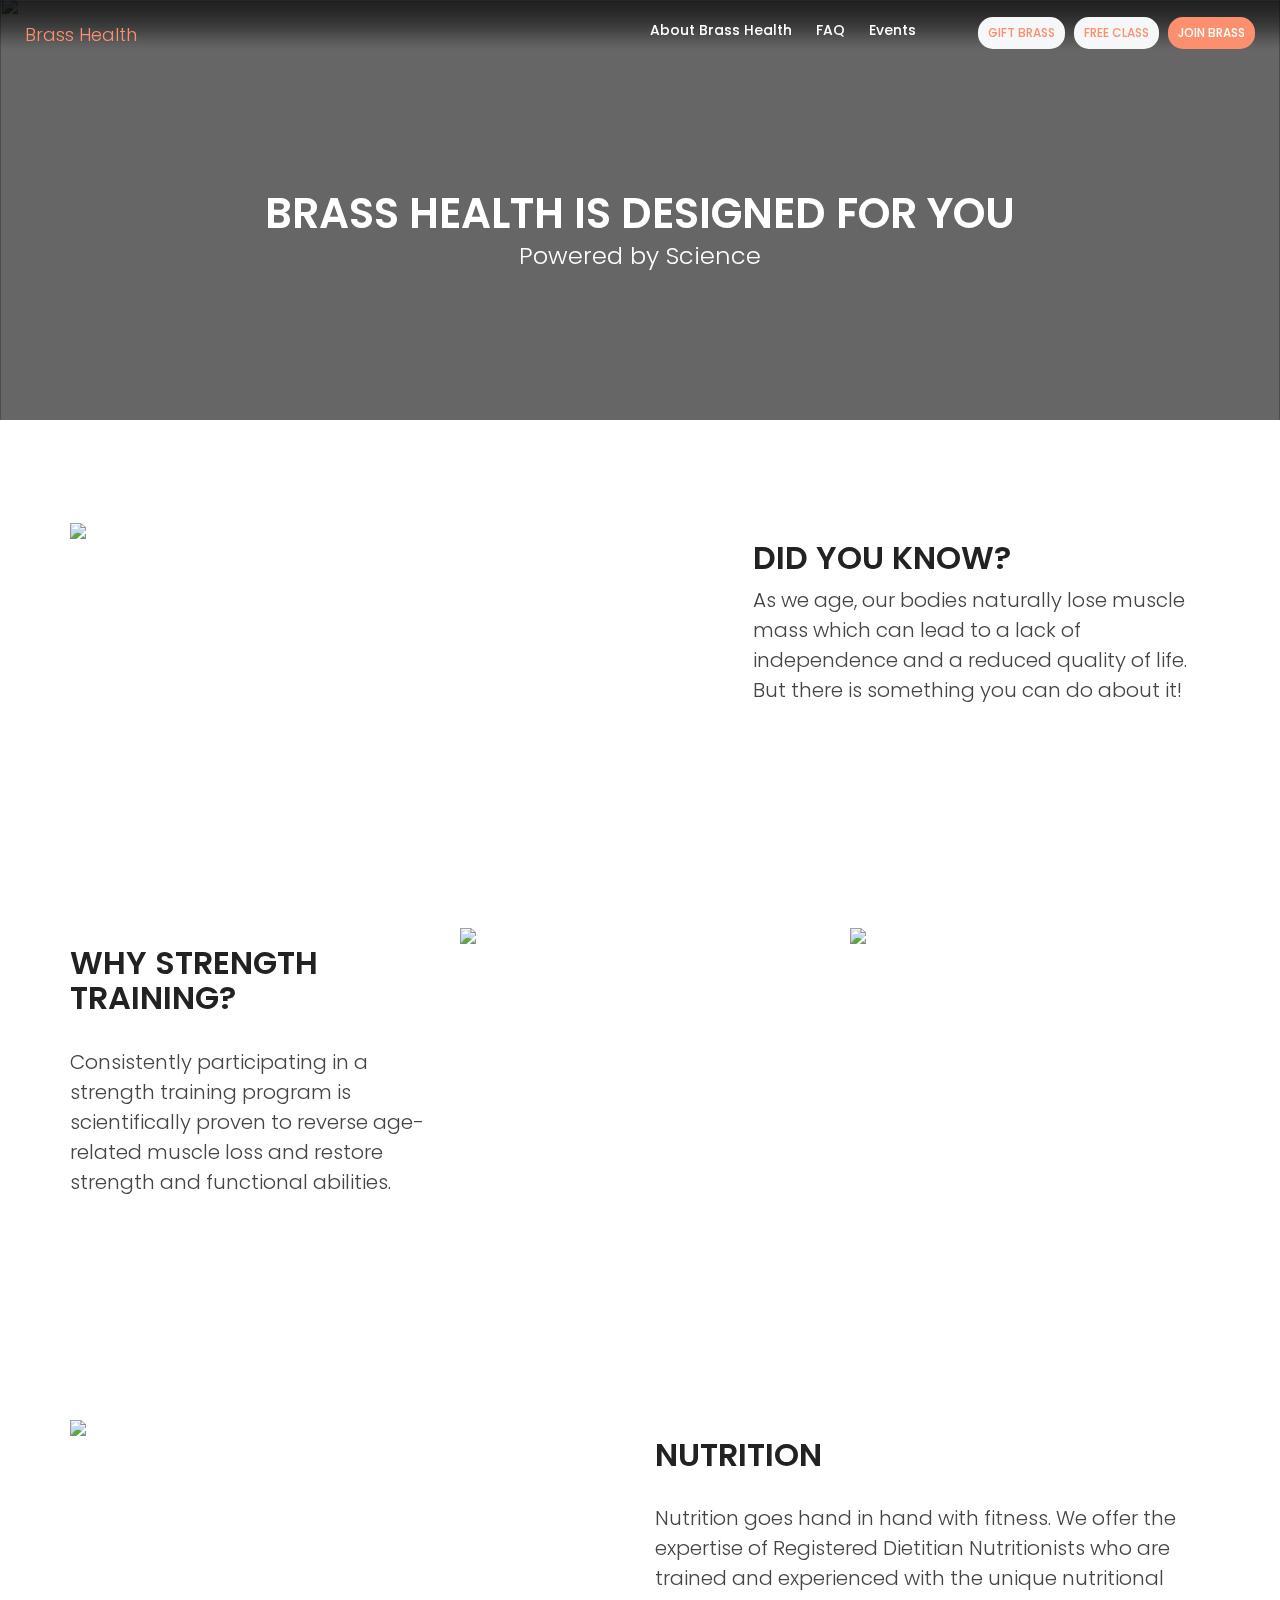
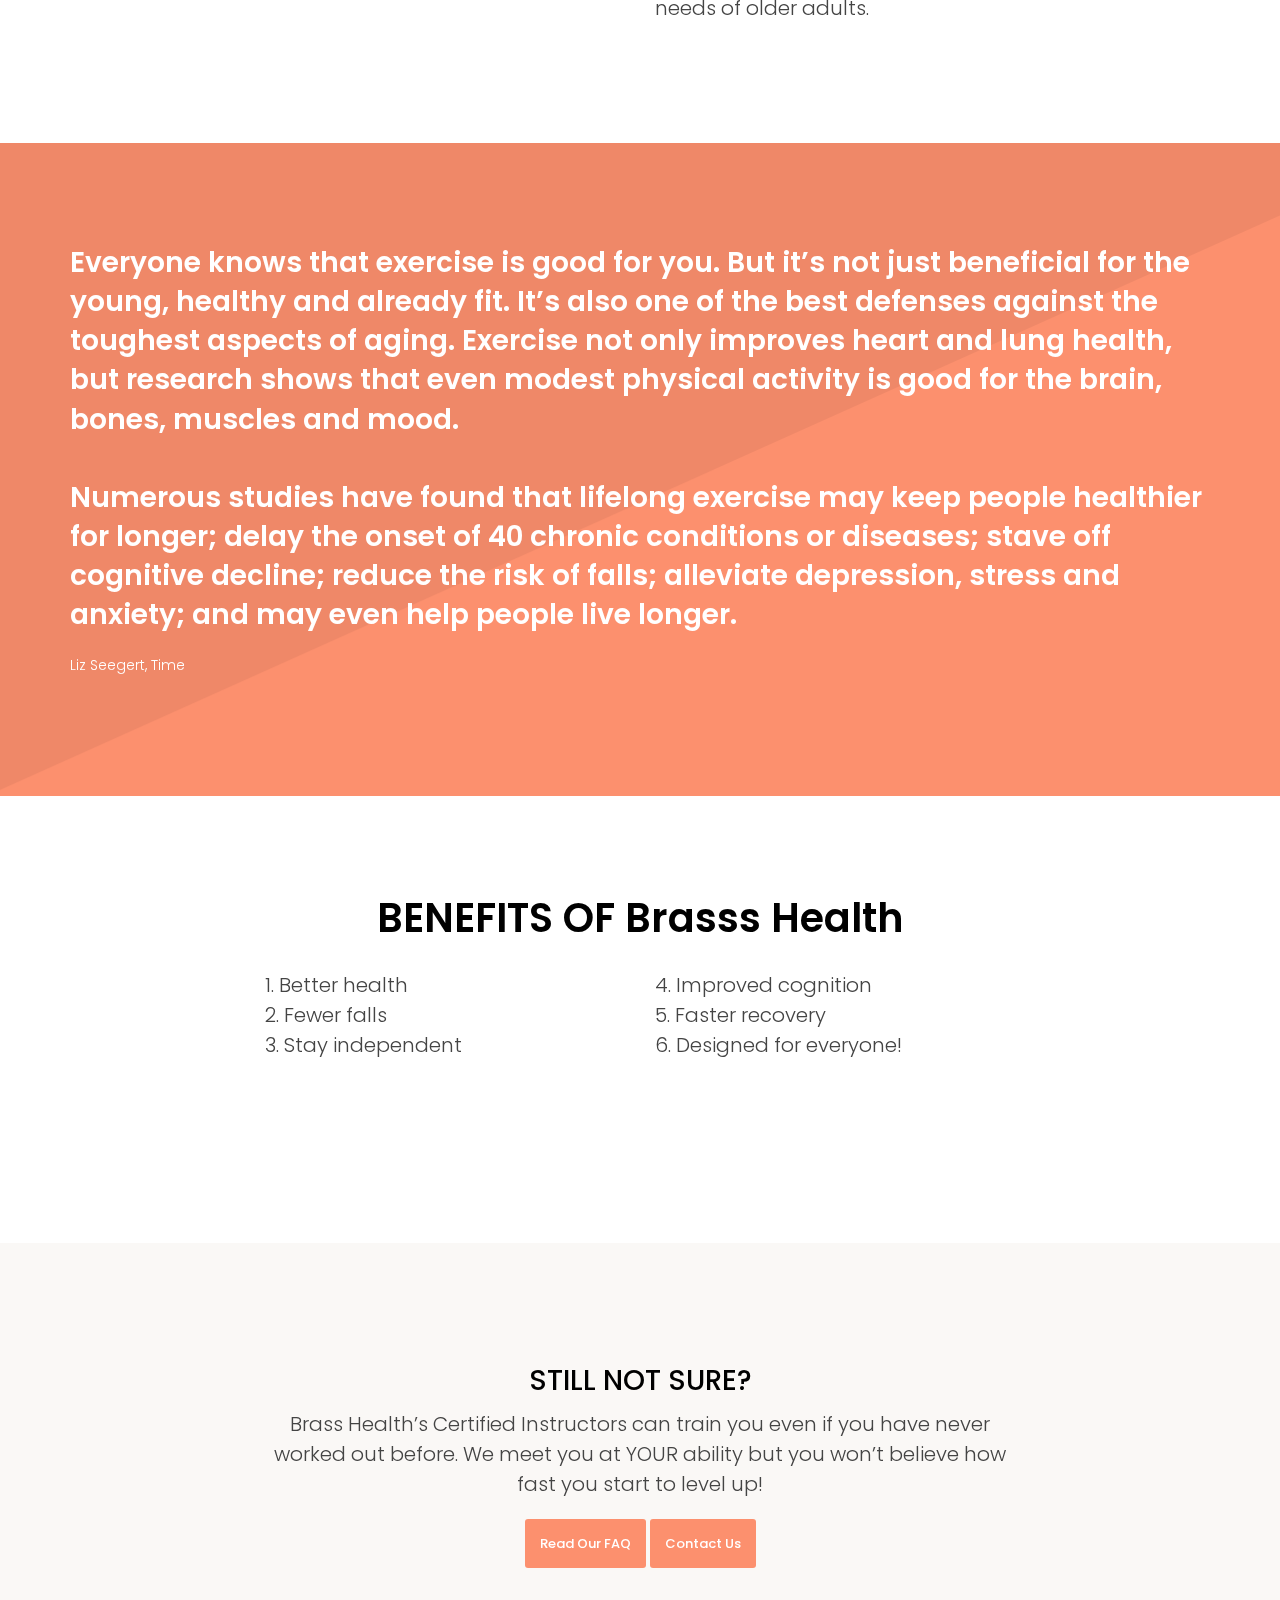
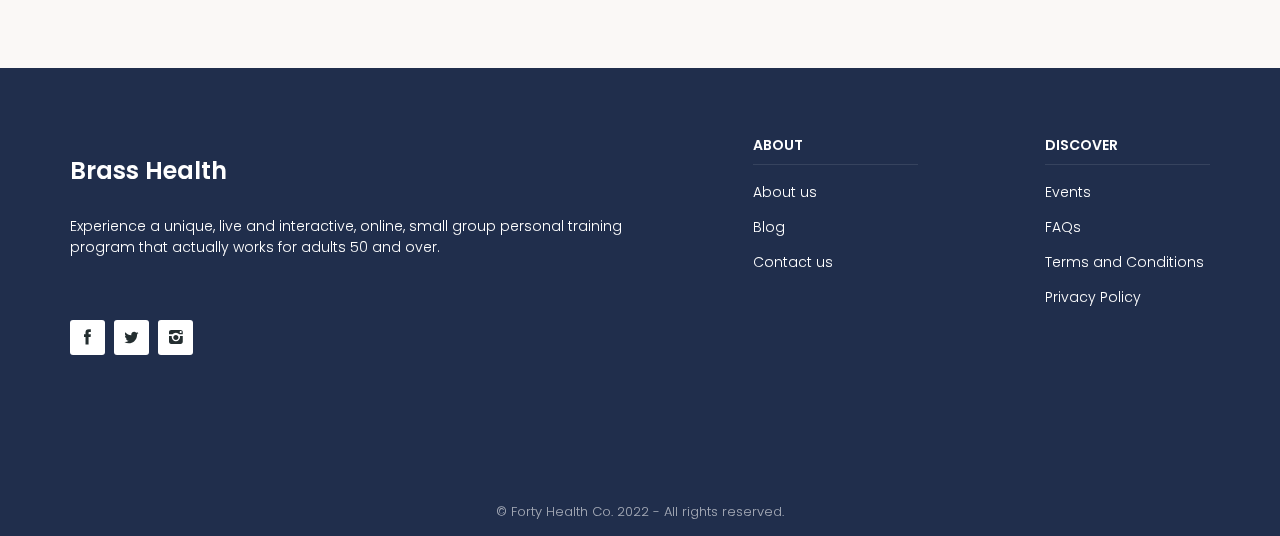
==== about.html @ 49d3fab0 "updates" ====
<!DOCTYPE html>
<html lang="en">

<head>
    <meta charset="utf-8">
    <meta http-equiv="X-UA-Compatible" content="IE=edge">
    <meta name="viewport" content="width=device-width, initial-scale=1">
    <meta name="description" content="BrassHealth is designed for you Powered by Science Did you know? As we age, our bodies naturally lose muscle mass which can lead to a lack of independence and a reduced quality of life. But there is something you can do about it! Why strength training? Consistently participating in a strength training program is scientifically &hellip; About Read More &raquo">
    <meta name="author" content="FortyHealth">
    <title>About Brass Health</title>

    <!-- Favicons-->
    <!-- <link rel="shortcut icon" href="img/favicon.ico" type="image/x-icon">
    <link rel="apple-touch-icon" type="image/x-icon" href="img/apple-touch-icon-57x57-precomposed.png">
    <link rel="apple-touch-icon" type="image/x-icon" sizes="72x72" href="img/apple-touch-icon-72x72-precomposed.png">
    <link rel="apple-touch-icon" type="image/x-icon" sizes="114x114" href="img/apple-touch-icon-114x114-precomposed.png">
    <link rel="apple-touch-icon" type="image/x-icon" sizes="144x144" href="img/apple-touch-icon-144x144-precomposed.png"> -->

    <!-- GOOGLE WEB FONT -->
    <link href="https://fonts.googleapis.com/css?family=Poppins:400,300,500,600,700|Kalam:400,700" rel="stylesheet">

    <!-- BASE CSS -->
    <link href="css/animate.min.css" rel="stylesheet">
    <link href="css/bootstrap.min.css" rel="stylesheet">
    <link href="css/menu.css" rel="stylesheet">
    <link href="css/style.css" rel="stylesheet">
    <link href="css/responsive.css" rel="stylesheet">
    <link href="css/icon_fonts/css/all_icons.min.css" rel="stylesheet">
    <link href="css/magnific-popup.min.css" rel="stylesheet">

    <!-- YOUR CUSTOM CSS -->
    <link href="css/custom.css" rel="stylesheet">

    <link href="css/new.css" rel="stylesheet">
    
    <!-- SPECIFIC CSS -->
    <link href="layerslider/css/layerslider.css" rel="stylesheet">

    <!-- Global site tag (gtag.js) - Google Analytics -->
    <script async src="https://www.googletagmanager.com/gtag/js?id=G-YE1J4XQWGH"></script>
    <script>
    window.dataLayer = window.dataLayer || [];
    function gtag(){dataLayer.push(arguments);}
    gtag('js', new Date());

    gtag('config', 'G-YE1J4XQWGH');
    </script>

	<!--Start of Tawk.to Script-->
	<script type="text/javascript">
	var Tawk_API=Tawk_API||{}, Tawk_LoadStart=new Date();
	(function(){
	var s1=document.createElement("script"),s0=document.getElementsByTagName("script")[0];
	s1.async=true;
	s1.src='https://embed.tawk.to/61ea7de69bd1f31184d88c61/1fptvnjrq';
	s1.charset='UTF-8';
	s1.setAttribute('crossorigin','*');
	s0.parentNode.insertBefore(s1,s0);
	})();
	</script>
	<!--End of Tawk.to Script-->


</head>

<body>

    <div class="layer"></div>
    <!-- Mobile menu overlay mask -->

   
	
	<!-- Header ================================================== -->
    <header>
        <div class="container-fluid">
            <div class="row">
                <div class="col-xs-3">
                    <a href="https://mybrasshealth.com/" id="logo"> 
                        <h3 style="color: #fc906e; font-size: 18px;">Brass Health</h3>
                        <!-- <img src="img/logo.png" width="95" height="27" alt="" data-retina="true" class="logo_normal">
                        <img src="img/logo_sticky.png" width="95" height="27" alt="" data-retina="true" class="logo_sticky"> -->
                    </a>
                </div>
                <nav class="col-xs-9">
					<ul id="access_top">
						
                        <li><a href="#"  class="hidden-xs">Gift Brass</a>
						</li>
                        
						<li><a href="/trial" class="hidden-xs">Free Class</a>
						</li>
						<li><a href="/join" class="hidden-xs" style="background-color: #fc906e; color: #fff;">Join Brass</a>
						</li>
					</ul>
					<a class="cmn-toggle-switch cmn-toggle-switch__htx open_close" href="javascript:void(0);"><span>Menu mobile</span></a>
					<div class="main-menu">
						<div id="header_menu">

                            <h3 style="color: #fc906e;">Brass Health</h3>
							<!-- <img src="img/logo.png" width="95" height="27" alt="Lovefit" data-retina="true"> -->
						</div>
						<a href="https://mybrasshealth.com/" class="open_close" id="close_in"><i class="icon_close"></i></a>
						<ul>
							<li><a href="/about">About Brass Health</a>
							</li>
							
							<li><a href="/faq">FAQ</a>
							</li>

                            <li><a href="#">Events</a>
							</li>
                            <li><a href="" class="visible-xs">Gift Brass</a>
							</li>
							<li><a href="/trial" class="visible-xs">Free Class</a>
							</li>
							<li><a href="/join" class="visible-xs">Join Brass</a>
							</li>
						</ul>
					</div>
					<!-- End main-menu -->
				</nav>
            </div>
            <!-- End row -->
        </div>
        <!-- End container -->
    </header>
    <!-- End Header =============================================== -->

	<!-- SubHeader =============================================== -->
	<section class="parallax_window_in" data-parallax="scroll" data-image-src="https://mir-s3-cdn-cf.behance.net/project_modules/2800_opt_1/704d59133303395.61ea788ab507b.jpg" data-natural-width="1400" data-natural-height="470" style="background-image: url(https://mir-s3-cdn-cf.behance.net/project_modules/2800_opt_1/704d59133303395.61ea788ab507b.jpg) !important;">
		<div id="sub_content_in">
			<h1>Brass Health Is Designed
				FOR YOU</h1>
			<p>Powered by Science</p>
		</div>
	</section>
	<!-- End section -->
	<!-- End SubHeader ============================================ -->

	<!-- <div class="container_styled_1">
		<div class="container margin_60_35">
			<div class="row">
				<div class="col-md-6">
					<h2 class="nomargin_top">Excellent<br>Fitness Workout Provider</h2>
					<p class="lead">Ex graeco nostrud theophrastus nam, cum tibique reprimique ad. Mea omittam electram te, eu cum fastidii sapientem delicatissimi.</p>
					<p>
						Ex has nihil liberavisse philosophia. Ne mazim quidam contentiones usu. Id nec <strong>causae periculis </strong>evertitur, stet menandri an pro, his argumentum appellantur eu. An laudem efficiendi has, utinam principes consequat id vel.</p>
					<p>Ex graeco nostrud theophrastus nam, cum tibique reprimique ad. Mea omittam electram te, eu cum fastidii sapientem delicatissimi. Sed cu eripuit veritus propriae. An eam choro saperet ullamcorper, eam <strong>saperet rationibus</strong> ut. Cu usu tation quaeque vocibus, alterum torquatos persequeris te ius.</p>
					<h3>Mission</h3>
					<p>Ex graeco nostrud theophrastus nam, cum tibique reprimique ad. Mea omittam electram te, eu cum fastidii sapientem delicatissimi. Sed cu eripuit veritus propriae. An eam choro saperet ullamcorper, eam <strong>saperet rationibus</strong> ut. Cu usu tation quaeque vocibus, alterum torquatos persequeris te ius.</p>
				</div>
				<div class="col-md-5 col-md-offset-1 hidden-sm hidden-xs">
					<img src="img/devices_2.png" alt="" class="img-responsive">
				</div>
			</div>
			
		</div>
	</div> -->

	<section>
		<div class="container">

			<div class="row" style="padding-top: 100px; padding-bottom: 100px;">

				

				<div class="col-md-7">

					<img src="https://teamvivo.com/wp-content/uploads/2021/04/AdobeStock_333493743-web-cropped.jpg" style="width: 80%;">

				</div>

				<div class="col-md-5" >

					<h3 style="font-weight: 600; font-size: 32px;"> DID YOU KNOW?</h3>

					<p style="font-size: 20px;"> As we age, our bodies naturally lose muscle mass which can lead to a lack of independence and a reduced quality of life. But there is something you can do about it!</p>

				</div>

			</div>

			<div class="row" style="padding-top: 100px; padding-bottom: 100px;">

				<div class="col-md-4" >

					<h3 style="font-weight: 600; font-size: 32px;"> WHY STRENGTH TRAINING?</h3> <br>

					<p style="font-size: 20px;"> Consistently participating in a strength training program is scientifically proven to reverse age-related muscle loss and restore strength and functional abilities.</p>

				</div>
			
				<div class="col-md-4">

					<img src="https://teamvivo.com/wp-content/uploads/2021/05/11-square.png" style="width: 80%;">

				</div>

				

				<div class="col-md-4">

					<img src="https://teamvivo.com/wp-content/uploads/2021/05/VIVO_APRIL221-49-square.jpg" style="width: 80%;">

				</div>
			
			
			</div>

			<div class="row" style="padding-top: 100px; padding-bottom: 100px;">
			
				<div class="col-md-6">

					<img src="https://teamvivo.com/wp-content/uploads/2021/04/AdobeStock_333493743-web-cropped.jpg" style="width: 80%;">

				</div>

				<div class="col-md-6">

					<h3 style="font-weight: 600; font-size: 32px;"> NUTRITION</h3> <br>

					<p style="font-size: 20px;"> Nutrition goes hand in hand with fitness. We offer the expertise of Registered Dietitian Nutritionists who are trained and experienced with the unique nutritional needs of older adults.</p>

				</div>

			</div>

		</div>
	</section>


	<section class="margin_60_35" id="testimonials" style="padding-bottom: 100px; padding-top: 100px; background-color: #fc906e;">
        <div class="container">
            <div class="row">
                <div class="col-md-12" style="color: #fff;">
                    <!-- <h3>Available on all Devices</h3> -->
                    <p class="lead" style="font-size: 28px; font-weight: 600;">Everyone knows that exercise is good for you. But it’s not just beneficial for the young, healthy and already fit. It’s also one of the best defenses against the toughest aspects of aging.

						Exercise not only improves heart and lung health, but research shows that even modest physical
						 activity is good for the brain, bones, muscles and mood. 
						 <br><br>
						 Numerous studies have found that lifelong exercise may keep people healthier for longer; delay the onset of 40 chronic conditions or diseases; stave off cognitive decline; reduce the risk of falls; alleviate depression, stress and anxiety; and may even help people live longer.</p>
                    <p>
                        </p><p>Liz Seegert, Time</p>
                        <!-- <div id="compatib">
                            Compatible with Android/IOS
                        </div> -->
                </div>
                
            </div>
            <!--  End row -->
        </div>
        <!--  End container-->
    </section>
	

	<section style="padding-top: 100px; padding-bottom: 100px;">
		<div class="container">

			<div class="row">

				<div class="col-md-12 text-center">

					<h1 class="main_title">  BENEFITS OF Brasss Health</h1>

				</div>

				<br><br><br>

				<div class="col-md-2"></div>

				<div class="col-md-4">

					<p style="font-size: 20px;">
						1. Better health

						<br>

						2. 
						Fewer falls

						<br>

						3. Stay independent
					</p>
					
				</div>

				<div class="col-md-4">
					<p style="font-size: 20px;">
						4. 
						Improved cognition

						<br>

						5. 
						
						Faster recovery

						<br>

						6. 
						Designed for everyone!
					</p>
				</div>

				<div class="col-md-2"></div>


			</div>

		</div>

	</section>


	




	<!-- <div class="container margin_60" style="padding-bottom: 100px;">
		
		<h2 class="main_title">Meet The Brass Team</h2>
		
		<br><br><br>
		
		<div class="row">
			<div class="owl-carousel team-carousel">

				<div class="team-item">
					<div class="team-item-img">
						<img src="img/femi.jpeg" alt="">
						<div class="team-item-detail">
							<div class="team-item-detail-inner">
								<h4>Dr. Olufemi Talabi</h4>
								<p>Similique sunt culpa qui officia deserunt mollitia animi dolorum fuga.</p>
								<ul class="social">
									<li><a href="#0"><i class="icon-facebook"></i></a>
									</li>
									<li><a href="#0"><i class="icon-twitter"></i></a>
									</li>
									<li><a href="#0"><i class="icon-google"></i></a>
									</li>
									<li><a href="#0"><i class="icon-linkedin"></i></a>
									</li>
								</ul>
								<a href="#" class="btn_1 white">View porfile</a>
							</div>
						</div>
					</div>
					<div class="team-item-info">
						<h4>Dr. Olufemi Talabi</h4>
						<p>Co-Founder</p>
					</div>
				</div>

				<div class="team-item">
					<div class="team-item-img">
						<img src="https://sotomiwa.com/images/abdulquadri-sotomiwa.jpeg"  style="width: 60%; text-align: center;" alt="">
						<div class="team-item-detail">
							<div class="team-item-detail-inner">
								<h4>Abdulquadri Sotomiwa</h4>
								<p>Similique sunt culpa qui officia deserunt mollitia animi dolorum fuga.</p>
								<ul class="social">
									<li><a href="#0"><i class="icon-facebook"></i></a>
									</li>
									<li><a href="#0"><i class="icon-twitter"></i></a>
									</li>
									<li><a href="#0"><i class="icon-google"></i></a>
									</li>
									<li><a href="#0"><i class="icon-linkedin"></i></a>
									</li>
								</ul>
								<a href="#" class="btn_1 white">View porfile</a>
							</div>
						</div>
					</div>
					<div class="team-item-info">
						<h4>Abdulquadri Sotomiwa</h4>
						<p>Co-Founder</p>
					</div>
				</div>

				

			</div>
		</div> -->

		<br><br><br>
		<section style="padding-top: 100px; padding-bottom: 100px; background-color: #faf8f6;">
			<div class="container">
	
				<div class="row text-center">
					
					<div class="col-md-2"></div>
	
					<div class="col-md-8">
	
						<h3 style="font-weight: 500; font-size: 28px; color: #000; line-height: 36px;">STILL NOT SURE?</h3>
	
						<p style="font-size: 20px;">Brass Health’s Certified Instructors can train you even if you have never worked out before. We meet you at YOUR ability but you won’t believe how fast you start to level up!</p>
					
						<a href="/faq" class="btn_1">Read Our FAQ</a>

						<a href="/contact-us" class="btn_1">Contact Us</a>

					</div>
	
					<div class="col-md-2"></div>
					
				</div>
	
			</div>
	
		</section>
		
	</div>
	<!-- End container -->

	<footer>
        <div class="container">
            <div class="row ">
                <div class="col-md-6 ">
                    <p>
                        <!-- <img src="img/logo.png" width="95" height="27" alt="Lovefit" data-retina="true"> -->
                        <h3 style="color: #fff; font-weight: 600;">Brass Health</h3>
                        <br>
                        <p style="color: #fff">
                            Experience a unique, live and interactive, online, small group personal training program
                             that actually works for adults 50 and over.
                        </p>
                        
                    </p>

                    <br><br>

                    <div id="social">
                        <ul>
                            <li><a href="#"><i class="icon-facebook"></i></a>
                            </li>
                            <li><a href="#"><i class="icon-twitter"></i></a>
                            </li>
                            <li><a href="#"><i class="icon-instagram"></i></a>
                            </li>
                           
                        </ul> <br><br>
                    </div>
                </div>

                <div class="col-md-1 "></div>

                <div class="col-md-2">
                    <h4>About</h4>
                    <ul>
                        <li><a href="/about">About us</a>
                        </li>
                        <li><a href="/blog">Blog</a>
                        </li>
                       
                        <li><a href="/contact-us">Contact us</a>
                        </li>
                    </ul>
                </div>

                <div class="col-md-1 "></div>

                <div class="col-md-2 ">
                    <h4>Discover</h4>
                    <ul>
                        <li><a href="#">Events</a>
                        </li>
                        <li><a href="/faq">FAQs</a>
                        </li>
                        <li><a href="/privacy-policy">Terms and Conditions</a>
                        </li>
                        <li><a href="/privacy-policy">Privacy Policy</a>
                        </li>
                        
                       
                    </ul>
                </div>
                
            </div>
            <!-- End row -->
        </div>
        <!-- End container -->
    </footer>
    <!-- End footer -->
    <div id="copy">
        <div class="container">
            © Forty Health Co. 2022 - All rights reserved.
        </div>
    </div>
    <!-- End copy -->

	
	<!-- <div id="toTop"></div> -->
	<!-- Back to top button -->

	
	<!-- COMMON SCRIPTS -->
	<script src="js/jquery-2.2.4.min.js"></script>
	<script src="js/common_scripts_min.js"></script>
	<script src="assets/validate.js"></script>
	<script src="js/functions.js"></script>

	<!-- SPECIFIC SCRIPTS -->
	<script>
		'use strict';
		$(".team-carousel").owlCarousel({
			items: 1,
			loop: true,
			margin: 10,
			autoplay: false,
			smartSpeed: 300,
			responsiveClass: false,
			responsive: {
				320: {
					items: 1,
				},
				768: {
					items: 2,
				},
				1000: {
					items: 3,
				}
			}
		});
	</script>

</body>

</html>
---- css/menu.css ----
/* ====================================================================================================
	MINIMAL CSS3 MENU
==================================================================================================== */

.main-menu {position: relative;z-index:9;width:auto; float:right;margin: 0;padding: 0;}
.main-menu a {-webkit-transition:all 0.3s;-moz-transition:all 0.3s;transition:all 0.3s;}
.main-menu ul,
.main-menu ul li,
.main-menu ul li a {position: relative; margin: 0;padding: 0;}

/* Submenu styles */
.main-menu ul li a {display: block;padding:10px;}
			
/*First level styles */			
.main-menu > ul > li > a {color: #fff; padding: 15px 10px 15px  10px; font-size:14px; margin:0; font-weight:500;}
.main-menu > ul > li:hover > a {color: #ed5434;}

/*First level styles header */		
header.sticky .main-menu > ul > li > a, header#plain .main-menu > ul > li > a {color: #333;}

/* Opacity mask when left open */
.layer {
	position: fixed; 
	top: 0; 
	left: 0; 
	width: 100%; 
	min-width: 100%; 
	z-index: 100; 
	min-height: 100%; 
	background-color: #000;  
	z-index:9;
	background-color: rgba(0, 0, 0, 0.8);
    -webkit-transition: transform 0.3s ease 0s, opacity 0.3s ease 0s, visibility 0s ease 0.3s;
    -moz-transition: transform 0.3s ease 0s, opacity 0.3s ease 0s, visibility 0s ease 0.3s;
    -ms-transition: transform 0.3s ease 0s, opacity 0.3s ease 0s, visibility 0s ease 0.3s;
    -o-transition: transform 0.3s ease 0s, opacity 0.3s ease 0s, visibility 0s ease 0.3s;
    transition: transform 0.3s ease 0s, opacity 0.3s ease 0s, visibility 0s ease 0.3s;
    opacity: 0;
    visibility: hidden;
}
.layer-is-visible {
	   opacity: 1;
        visibility: visible;
        -webkit-transition: opacity 0.3s ease 0s, transform 0.3s ease 0s;
        -moz-transition: opacity 0.3s ease 0s, transform 0.3s ease 0s;
        -ms-transition: opacity 0.3s ease 0s, transform 0.3s ease 0s;
        -o-transition: opacity 0.3s ease 0s, transform 0.3s ease 0s;
        transition: opacity 0.3s ease 0s, transform 0.3s ease 0s;
}

#close_in,#header_menu, .cmn-toggle-switch{display:none;}	

a.dropdown-toggle.icon-search{display: inline-block;}	

/* IE9 fix that affect the pages with parallax header (ex.single_hotel.html); Issue: submenu disappear when move the cursor to the submenu (only if you did not scroll the page) */
.ie9 a.show-submenu, .ie9 a.show-submenu-mega{ background:url(../img/fix_ie_9_menu.png);}
		
/* All styles for screen size over 992px
================================================== */
@media only screen and (min-width: 992px) {
	
.main-menu {width: auto;}
.main-menu a {white-space: nowrap;}	
.main-menu ul li {display: inline-block;}

.main-menu ul li.submenu:hover > a:before,
.main-menu ul li.submenu:hover > a:after {bottom: -20px;opacity: 0;}
		
/* Submenu */
.main-menu ul ul,
.main-menu ul .menu-wrapper {position: absolute;display: none;z-index: 1;height: auto;left: 0;top: 100%;margin: 0;padding: 0;background: #fff;min-width:190px;-webkit-box-shadow: 0 6px 12px rgba(0, 0, 0, .175);box-shadow: 0 6px 12px rgba(0, 0, 0, .175);}

/* Submenu 3rd level */
.main-menu ul ul ul,
.main-menu ul ul .menu-wrapper {position: absolute;border-top: 0;display: none;z-index: 1;height: auto;left: 100%;top: 0;margin: 0;padding: 0;background: #fff;min-width:170px;-webkit-box-shadow: 0 6px 12px rgba(0, 0, 0, .175);box-shadow: 0 6px 12px rgba(0, 0, 0, .175);}	

/* Arrows top */
.main-menu ul ul:before{bottom: 100%;left: 15%;border: solid transparent;content: " ";height: 0;width: 0;position: absolute;pointer-events: none;border-bottom-color: #fff;border-width: 7px;margin-left: -7px;}

/* Arrows top 3rd level*/
.main-menu ul ul ul:before{border-width: 0;margin-left: 0;}

.main-menu ul .menu-wrapper ul {-webkit-box-shadow:none;-moz-box-shadow:none;box-shadow:none;border-top: none; margin:0; padding:0;}
.main-menu ul .menu-wrapper ul:before{border:0;}

.main-menu ul li:hover > ul,
.main-menu ul li:hover > .menu-wrapper {display:block;padding: 0;}
.main-menu ul ul li {display: block;height: auto;padding: 0;}		
.main-menu ul ul li a {font-size: 13px;color: #333;border-bottom:1px solid #ededed;display: block;}
.main-menu ul ul li:last-child a {border-bottom:none;}

.main-menu ul ul li:hover > a {background-color:#f9f9f9;color:#fc906e; padding-left:15px;}

.main-menu ul .menu-wrapper ul {position: relative;display:block;}
.main-menu ul .menu-wrapper ul {margin-bottom:15px;left: 0;}

a#search_bt span{ display:none;}
	
}


@media only screen and (max-width: 991px) {
	
#header_menu{text-align:center;padding:25px 15px 25px 15px;position:relative;display:block; background-color:#000;}

.main-menu ul li a:hover,
a.show-submenu:hover,
a.show-submenu:focus,
a.show-submenu-mega:hover,
a.show-submenu-mega:focus{color:#fc906e!important;background-color:#f9f9f9;}	
	
.main-menu ul li  {border-top: none;border-bottom: 1px solid #ededed;color: #fff;}

/* Menu mobile first level */	
.main-menu ul li a  {padding:10px 15px !important;}

.main-menu h3 {font-size: 12px; line-height:14px;margin: 10px 0 0 0;padding: 0 0 15px 15px;color: #333;text-transform:uppercase;}
.megamenu .menu-wrapper > div {padding:0;}	
	
.main-menu li,
.main-menu a {display: block;color:#555 !important;}
.main-menu li {position: relative;}
	
.main-menu a:hover {color:#fc906e !important;}
	
.main-menu ul > li {padding-bottom: 0;}
.main-menu ul > li i{float:right;}

/* Menu mobile second level */	
.main-menu ul li.submenu ul{font-size: 13px;border-left:1px solid #ededed;margin:0 0 15px 25px;}
.main-menu ul li.submenu ul li{font-size: 13px;border:0;}


/* Menu mobile left panel */	
.main-menu {overflow: auto;left: -100%;bottom: 0;width: 40%;height: 100%;opacity: 0;position:fixed;background-color:#fff;
transition: all 0.3s ease-in-out 0s;
        -moz-transition: all 0.4s ease-in-out 0s;
        -o-transition: all 0.4s ease-in-out 0s;
        -webkit-transition: all 0.3s ease-in-out 0s;
z-index:9999;
-webkit-box-shadow: 1px 0px 5px 0px rgba(50, 50, 50, 0.55);
-moz-box-shadow:    1px 0px 5px 0px rgba(50, 50, 50, 0.55);
box-shadow:         1px 0px 5px 0px rgba(50, 50, 50, 0.55);}

.main-menu.show {visibility: visible;left: 0;opacity: 1;}
.main-menu .show-submenu + ul,
a.show-submenu-mega + .menu-wrapper{display: none;visibility: hidden;}
a.show-submenu-mega + .menu-wrapper.show_mega,
.main-menu a.show-submenu + ul.show_normal  {display: block;visibility: visible;}
	
/* Hamburger menu button*/
.cmn-toggle-switch {
  position: relative;
  display:block;
  overflow: visible;
  position:absolute; 
  top:12px;
  right:15px;
  margin: 0;
  padding: 0;
  width: 30px;
  height: 30px;
  font-size: 0;
  text-indent: -9999px;
  -webkit-appearance: none;
  -moz-appearance: none;
  appearance: none;
  box-shadow: none;
  border: none;
  cursor: pointer;
}

.cmn-toggle-switch:focus {outline: none;}
.cmn-toggle-switch span {display: block;position: absolute;top: 10px;left: 0;right: 0;height: 2px;background: #fff;}
header#plain .cmn-toggle-switch span {background: #333;}

.cmn-toggle-switch span::before,
.cmn-toggle-switch span::after {position: absolute;display: block;left: 0;width: 100%;height:2px;background-color: #fff; content: "";}
header#plain .cmn-toggle-switch span::after, header#plain .cmn-toggle-switch span::before {background: #333;}

.cmn-toggle-switch span::before {top: -10px;}
.cmn-toggle-switch span::after {bottom: -10px;}

.sticky .cmn-toggle-switch span::before,
.sticky .cmn-toggle-switch span::after,
.sticky .cmn-toggle-switch span {background-color: #333;}

.cmn-toggle-switch__htx span::before,
.cmn-toggle-switch__htx span::after { -webkit-transition-duration: 0.3s, 0.3s;transition-duration: 0.3s, 0.3s;-webkit-transition-delay: 0.3s, 0;transition-delay: 0.3s, 0;}
.cmn-toggle-switch__htx span::before { -webkit-transition-property: top, -webkit-transform;transition-property: top, transform;}
.cmn-toggle-switch__htx span::after {-webkit-transition-property: bottom, -webkit-transform;transition-property: bottom, transform;}

/* active state, i.e. menu open */
.cmn-toggle-switch__htx.active span{background:none !important;}
.cmn-toggle-switch__htx.active span::before {top: 0; -webkit-transform: rotate(45deg);-ms-transform: rotate(45deg);transform: rotate(45deg);}
.cmn-toggle-switch__htx.active span::after {bottom: 0;-webkit-transform: rotate(-45deg); -ms-transform: rotate(-45deg);transform: rotate(-45deg);}
.cmn-toggle-switch__htx.active span::before,
.cmn-toggle-switch__htx.active span::after {-webkit-transition-delay: 0, 0.3s;transition-delay: 0, 0.3s;}

}
@media only screen and (max-width: 767px) {

}	
@media only screen and (max-width: 600px) {
.main-menu {width: 100%;}
a#close_in {display:block;position:absolute;right:15px;top:10px;width:24px;height:24px;}
#close_in i{color:#fff !important;font-size:24px;}

}
---- css/style.css ----
.chromeframe {
	background: #ddd;
	color: #000;
	padding: 0.2em;
	position: fixed;
	top: 0;
	left: 0;
	text-align: center;
	z-index: 9999;
	width: 100%;
}

.chromeframe a {
	color: #fc906e;
}

/*-------- 1.1 Typography --------*/

/* This is for popins font for firefox */
@font-face {
	font-family: 'Poppins';
	font-style: normal;
	font-weight: 400;
	src: url(https://fonts.gstatic.com/s/poppins/v1/2fCJtbhSlhNNa6S2xlh9GyEAvth_LlrfE80CYdSH47w.woff2) format('woff2');
	unicode-range: U+02BC, U+0900-097F, U+1CD0-1CF6, U+1CF8-1CF9, U+200B-200D, U+20A8, U+20B9, U+25CC, U+A830-A839, U+A8E0-A8FB;
}

/* This is for popins font for firefox */
@font-face {
	font-family: 'Poppins';
	font-style: normal;
	font-weight: 400;
	src: url(https://fonts.gstatic.com/s/poppins/v1/UGh2YG8gx86rRGiAZYIbVyEAvth_LlrfE80CYdSH47w.woff2) format('woff2');
	unicode-range: U+0100-024F, U+1E00-1EFF, U+20A0-20AB, U+20AD-20CF, U+2C60-2C7F, U+A720-A7FF;
}

/* This is for popins font for firefox */
@font-face {
	font-family: 'Poppins';
	font-style: normal;
	font-weight: 400;
	src: url(https://fonts.gstatic.com/s/poppins/v1/yQWaOD4iNU5NTY0apN-qj_k_vArhqVIZ0nv9q090hN8.woff2) format('woff2');
	unicode-range: U+0000-00FF, U+0131, U+0152-0153, U+02C6, U+02DA, U+02DC, U+2000-206F, U+2074, U+20AC, U+2212, U+2215, U+E0FF, U+EFFD, U+F000;
}

html * {
	-webkit-font-smoothing: antialiased;
	-moz-osx-font-smoothing: grayscale;
}

body {
	background: #fff;
	font-size: 14px;
	line-height: 1.5;
	font-family: "Poppins", Arial, sans-serif;
	color: #444;
	-webkit-font-smoothing: antialiased;
	font-weight: 300;
}

h1,
h2,
h3,
h4,
h5,
h6 {
	-webkit-font-smoothing: antialiased;
	color: #222;
	font-weight: 300;
}

h1.main_title_in {
	border-bottom: 1px solid #ededed;
	text-align: center;
	padding: 15px 15px 30px 15px;
	margin: 0;
}

h1.main_title,
h2.main_title {
	text-align: center;
	margin: 0 0 30px 0;
	padding: 0;
	font-size: 40px;
	color: #000;
	font-weight: 600;
	text-transform: titlecase;
}

h1.main_title span,
h2.main_title span {
	display: block;
	color: #999;
	font-size: 24px;
	text-transform: none;
}

h1.main_title em,
h2.main_title em {
	display: block;
	width: 40px;
	height: 4px;
	background-color: #ededed;
	margin: auto;
	-webkit-border-radius: 5 px;
	-moz-border-radius: 5px;
	border-radius: 5px;
	margin-bottom: 20px;
}

h3.main_title {
	text-align: center;
	margin: 0 0 45px 0;
	padding: 0;
	font-size: 36px;
	color: #fc906e;
	text-transform: uppercase;
}

h3.main_title span {
	display: block;
	color: #999;
	font-size: 18px;
	text-transform: none;
}
.parallax-window #subheader h1 {
	display: inline-block;
	margin: 0;
	padding: 15px 20px;
	font-size: 32px;
	color: #fff;
}

.promo_full_wp div h3 {
	font-size: 40px;
	/* text-transform: uppercase; */
	font-weight: 600;
	color: #000;
	margin-bottom: 30px;
}

.promo_full_wp div h3 span {
	color: #fff;
	display: block;
	text-transform: none;
	font-size: 24px;
}

/** Layes slider typography **/
h3.slide_typo {
	white-space: nowrap;
	color: #fff !important;
	font-weight: normal;
	text-transform: uppercase;
	font-size: 52px;
	line-height: 1.1;
	font-weight: 600;
	text-align: center;
	text-shadow: 2px 2px 7px rgba(0, 0, 0, 0.45);
}

.slide_typo_2 {
	color: #fff;
	font-size: 22px;
	white-space: nowrap;
	font-weight: 500;
}

p {
	margin-bottom: 20px;
}

strong {
	font-weight: 500;
}

p.lead.styled {
	text-align: center;
	font-size: 18px;
	padding: 0 10%;
	margin-bottom: 45px;
}

/*General links color*/
a {
	color: #fc906e;
	text-decoration: none;
	-webkit-transition: all 0.2s ease;
	transition: all 0.2s ease;
	outline: none;
}

a:hover,
a:focus {
	color: #333;
	text-decoration: none;
	outline: none;
}

/*-------- 1.2 Buttons --------*/

a.btn_full,
.btn_full {
	border: none;
	font-family: inherit;
	font-size: inherit;
	color: #fff;
	width: 100%;
	background: #fc906e;
	cursor: pointer;
	padding: 12px 20px;
	display: inline-block;
	outline: none;
	-webkit-transition: all 0.3s;
	-moz-transition: all 0.3s;
	transition: all 0.3s;
	-webkit-border-radius: 3px;
	-moz-border-radius: 3px;
	border-radius: 3px;
	text-transform: uppercase;
	display: block;
	text-align: center;
	font-weight: 600;
	margin-bottom: 5px;
}

a.btn_full:hover,
.btn_full:hover {
	background: #333;
}

a.btn_outline,
.btn_outline {
	border: 2px solid #333;
	font-family: inherit;
	font-size: inherit;
	color: #333;
	width: 100%;
	cursor: pointer;
	padding: 8px 20px;
	display: inline-block;
	outline: none;
	-webkit-transition: all 0.3s;
	-moz-transition: all 0.3s;
	transition: all 0.3s;
	-webkit-border-radius: 3px;
	-moz-border-radius: 3px;
	border-radius: 3px;
	text-transform: uppercase;
	display: block;
	text-align: center;
	font-weight: 600;
	text-transform: none;
}

a.btn_outline:hover,
.btn_outline:hover {
	background: #333;
	color: #fff;
}

a.btn_1,
.btn_1 {
	border: none;
	font-family: inherit;
	font-size: inherit;
	color: #fff;
	background: #fc906e;
	cursor: pointer;
	padding: 15px 15px;
	border-radius: 200px;
	display: inline-block;
	outline: none;
	font-size: 13px;
	-webkit-transition: all 0.3s;
	-moz-transition: all 0.3s;
	transition: all 0.3s;
	-webkit-border-radius: 3px;
	-moz-border-radius: 3px;
	/* border-radius: 3px; */
	font-weight: 500;
}

a.btn_1:hover,
.btn_1:hover {
	background: #333;
}

a.btn_1_outline,
.btn_1_outline {
	border: none;
	font-family: inherit;
	font-size: inherit;
	color: #fc906e;
	border: 2px solid #fc906e;
	cursor: pointer;
	padding: 7px 15px;
	display: inline-block;
	outline: none;
	font-size: 13px;
	-webkit-transition: all 0.3s;
	-moz-transition: all 0.3s;
	transition: all 0.3s;
	-webkit-border-radius: 3px;
	-moz-border-radius: 3px;
	border-radius: 3px;
	font-weight: 500;
}

a.btn_1_outline:hover,
.btn_1_outline:hover {
	background: #333;
	border: 2px solid #333;
	color: #fff;
}

a.btn_slider,
.btn_slider {
	border: none;
	font-family: inherit;
	font-size: inherit;
	color: #fff;
	background: #fc906e;
	cursor: pointer;
	padding: 8px 20px;
	display: inline-block;
	outline: none;
	font-size: 16px;
	-webkit-transition: background 0.3s !important;
	-moz-transition: background 0.3s !important;
	transition: background 0.3s !important;
	-webkit-border-radius: 3px;
	-moz-border-radius: 3px;
	border-radius: 3px;
	font-weight: 500;
}

a.btn_slider:hover,
.btn_slider:hover {
	background: #fff;
	color: #fc906e;
}

a.btn_1.white,
.btn_1.white {
	background: #fc906e;
	color: #fff;
}

a.btn_1.white:hover,
.btn_1.white a:hover,
.btn_1.white:hover {
	background: #fff;
	color: #fc906e !important;
}

/*-------- 1.3 Structure --------*/

/* Header */

header {
	padding: 5px 10px;
	width: 100%;
	position: fixed;
	top: 0;
	left: 0;
	z-index: 9999;
	background: url(../img/shadow_top.png) repeat-x 0 0;
}

header.sticky {
	border-bottom: 1px solid #ededed;
	background: #fff;
	-webkit-transition: all 0.4s ease;
	transition: all 0.4s ease;
}

header#plain {
	background: #fff;
	border-bottom: 1px solid #ededed;
}

header#plain #logo .logo_sticky {
	display: block;
}

header#plain #logo .logo_normal {
	display: none;
}

header #logo .logo_sticky {
	display: none;
}

header.sticky #logo .logo_normal {
	display: none;
}

header.sticky #logo .logo_sticky {
	display: block;
}

#logo img {
	height: 27px;
	width: auto;
	margin: 12px 0 0 0;
}

ul#access_top {
	float: right;
	list-style: none;
	margin: 12px 0 0 0;
}

ul#access_top li {
	display: inline-block;
	margin-left: 5px;
}

ul#access_top li a {
	display: inline-block;
	padding: 10px;
	text-transform: uppercase;
	line-height: 1;
	background-color: #f6f7f9;
	-webkit-border-radius: 15px;
	-moz-border-radius: 15px;
	border-radius: 15px;
	font-size: 12px;
	font-weight: 500;
}

ul#access_top li:first-child {
	margin-left: 0;
}

ul#access_top li a.search-overlay-menu-btn {
	display: inline-block;
	padding: 0 5px 0 0;
	position: relative;
	margin-left: -5px;
	top: 2px;
	background-color: transparent;
	-webkit-border-radius: 0;
	-moz-border-radius: 0;
	border-radius: 0;
	font-size: 18px;
	color: #fff;
}

ul#access_top li a.search-overlay-menu-btn:hover,
header.sticky ul#access_top li a.search-overlay-menu-btn:hover {
	color: #fc906e;
}

header.sticky ul#access_top li a.search-overlay-menu-btn {
	color: #444;
}

footer {
	background-color: #202e4c;
	padding: 70px 0 70px 0;
}

footer h4 {
	color: #fff;
	font-size: 14px;
	text-transform: uppercase;
	margin-top: 0;
	border-bottom: 1px solid rgba(255, 255, 255, 0.1);
	padding-bottom: 10px;
	font-weight: 600;
}

footer ul {
	list-style: none;
	padding: 0 0 20px 0;
	line-height: 35px;
}

footer a {
	color: #fff;
}

footer a:hover {
	color: #fff;
	padding-left: 5px;
}

.footer_pic {
	margin-top: -130px;
}

#copy {
	text-align: center;
	font-size: 13px;
	background-color: #202e4c;
	padding: 15px;
	color: #fff;
	color: rgba(255, 255, 255, 0.6)
}

#newsletter_container {
	background-color: #f8f8f8;
}

#newsletter_container h3 {
	font-size: 32px;
	margin: 0 0 20px 0;
}

input.form-control#email_newsletter {
	margin-bottom: 0;
	background-color: #fff;
	border: none;
	border: 2px solid #ededed;
	height: 49px;
	font-size: 15px;
	padding-left: 20px;
	width: 380px;
	margin-top: -2px;
	margin-right: 5px;
	-webkit-box-shadow: none;
	box-shadow: none;
	-webkit-border-radius: 3px;
	-moz-border-radius: 3px;
	border-radius: 3px;
}

input.form-control#email_newsletter:focus {
	border-color: none;
	outline: 0;
	-webkit-box-shadow: none;
	box-shadow: none;
	color: #444;
}

#submit-newsletter.btn_1 {
	padding: 14px 35px;
}

#social ul {
	margin: 0;
	padding: 0 0 10px 0;
}

#social ul li {
	display: inline-block;
	margin: 0 5px 10px 0;
}

#social ul li a {
	color: #242e30;
	text-align: center;
	line-height: 35px;
	display: block;
	font-size: 16px;
	width: 35px;
	height: 35px;
	padding: 0;
	background-color: #fff;
	-webkit-border-radius: 3px;
	-moz-border-radius: 3px;
	border-radius: 3px;
	-webkit-transition: all 0.2s ease;
	transition: all 0.2s ease;
}

#social ul li a:hover {
	color: #3f9ad6 !important;
	-webkit-border-radius: 50%;
	-moz-border-radius: 50%;
	border-radius: 50%;
}

/*============================================================================================*/
/* 2.  CONTENT */
/*============================================================================================*/

/*-------- 2.1 Home all versions --------*/
.header-video {
	position: relative;
	overflow: hidden;
	background: #000;
	/* background-image: url(https://media.gettyimages.com/photos/senior-woman-exercising-at-home-picture-id1306155747?k=20&m=1306155747&s=612x612&w=0&h=SU8xr3npveXihCke8wuwkwCivlwl44yqxT59TnL2FkI=) !important; */
}

#hero_video {
	position: relative;
	background-size: cover;
	color: #fff;
	width: 100%;
	font-size: 16px;
	display: table;
	height: 100%;
	z-index: 99;
	text-align: center;
}

#hero_video > div {
	display: table-cell;
	vertical-align: middle;
	text-align: center;
	padding: 0 10%;
}

#sub_content h1 {
	margin: 0 0 0 0 0;
	font-size: 60px;
	font-weight: 300;
	color: #fff;
}

#sub_content p {
	font-size: 24px;
	margin: 0;
	padding: 0;
}

video {
	position: absolute;
	top: 0;
	bottom: 0;
	left: 0;
	right: 0;
	opacity: 0.55;
}

iframe {
	height: 100%;
	width: 100%;
}

video {
	width: 100%;
}

.teaser-video {
	width: 100%;
	height: auto;
}

.header-video--media {
	width: 100%;
	height: auto;
}

#count {
	background-color: rgba(0, 0, 0, 0.25);
	width: 100%;
	position: absolute;
	bottom: 0;
	left: 0;
	padding: 15px 0;
	color: #fff;
	font-size: 18px;
	z-index: 99;
	border-top: 1px solid rgba(255, 255, 255, 0.15)
}

#count ul {
	list-style: none;
	padding: 0;
	margin: 0;
	text-align: center;
}

#count ul li {
	display: inline-block;
	text-align: center;
	margin: 0 10px;
	padding-left: 20px;
	background: url(../img/dots_vert.png) center left no-repeat;
}

#count ul li:first-child {
	margin-left: 0;
	padding-left: 0;
	background: none;
}

#count ul li:last-child {
	margin-right: 0;
}

#count .number {
	width: 60px;
	display: inline-block;
	margin-right: 5px;
	font-weight: 500;
	text-align: right;
	font-size: 24px;
}

#feat {
	padding: 60px 0 600px 0;
	background-image: url(../img/bg_feat.jpg);
	background-repeat: no-repeat;
	background-position: center 200px;
	background-size: cover;
}

.box_feat {
	text-align: center;
	margin-bottom: 20px;
	padding-top: 100px;
}

.box_feat#icon_1 {
	background: url(../img/icon_1.svg) no-repeat center top;
}

.box_feat#icon_2 {
	background: url(../img/icon_2.svg) no-repeat center top;
}

.box_feat#icon_3 {
	background: url(../img/icon_3.svg) no-repeat center top;
}

#filter_buttons {
	text-align: center;
	margin-bottom: 30px;
}

#filter_buttons button {
	-webkit-border-radius: 30px;
	-moz-border-radius: 30px;
	border-radius: 30px;
	background-color: #ededed;
	border: 0;
	font-weight: 500;
	padding: 5px 10px;
	min-width: 90px;
	margin: 20px 5px 10px 5px;
	outline: none;
	cursor: pointer;
	-webkit-transition: all 0.5s ease;
	transition: all 0.5s ease;
}

#filter_buttons button:hover {
	background-color: #fc906e;
	color: #fff;
}

#filter_buttons button.active {
	background-color: #333;
	color: #fff;
}

.course_container {
	background-color: #fff;
	-webkit-box-shadow: 0px 0px 5px 0px rgba(0, 0, 0, 0.1);
	-moz-box-shadow: 0px 0px 5px 0px rgba(0, 0, 0, 0.1);
	box-shadow: 0px 0px 5px 0px rgba(0, 0, 0, 0.1);
	margin: 0;
	margin-bottom: 30px;
	position: relative;
}

.course_container figure {
	position: relative;
	overflow: hidden;
}

.course_container .course_title {
	padding: 25px 20px 20px 20px;
	position: relative;
}

.course_container .course_title h3 {
	margin: 0;
	font-size: 18px;
	font-weight: 500;
}

.course_container figure a:hover img {
	-webkit-transform: scale(1);
	transform: scale(1);
}

.course_container figure img {
	-webkit-transform: scale(1.2);
	transform: scale(1.2);
	-webkit-transition: all 0.7s ease;
	transition: all 0.7s ease;
}

.short_info {
	position: absolute;
	left: 0;
	bottom: 0;
	background: url(../img/shadow_box.png) repeat-x left bottom;
	width: 100%;
	padding: 12px 10px 12px 10px;
	color: #fff;
	font-size: 13px;
	font-weight: 500;
}

.type {
	text-align: center;
	position: absolute;
	top: -15px;
	left: 0;
	width: 100%;
}

.type span {
	display: inline-block;
	background-color: #333;
	color: #fff;
	text-align: center;
	padding: 3px 15px;
	text-transform: uppercase;
	font-weight: 500;
}

.price,
.users {
	font-weight: 500;
	font-size: 18px;
}

.price {
	float: left;
}

.price sup {
	font-size: 11px;
	position: relative;
	top: -5px;
}

.users {
	float: right;
	color: #999;
}

.users:before {
	font-family: "fontello";
	font-style: normal;
	content: '\ecc2';
	font-size: 14px;
	top: -2px;
	position: relative;
	margin-right: 3px;
}

a#view_all {
	background: #fff;
	color: #fc906e;
	display: table;
	width: 100%;
	height: 330px;
	font-weight: 500;
	font-size: 16px;
	-webkit-box-shadow: 0px 0px 5px 0px rgba(0, 0, 0, 0.1);
	-moz-box-shadow: 0px 0px 5px 0px rgba(0, 0, 0, 0.1);
	box-shadow: 0px 0px 5px 0px rgba(0, 0, 0, 0.1);
}

a#view_all:hover {
	background: #fc906e;
	color: #fff;
}

a#view_all span {
	display: table-cell;
	vertical-align: middle;
	text-align: center;
}

a#view_all span i {
	font-size: 38px;
	display: block;
	margin-bottom: 5px;
}

.promo_full {
	height: auto;
	/* background: url(../img/promo_bg.jpg) no-repeat center center; */
	background-color: #fc906e;
	background-attachment: fixed;
	background-size: cover;
	-webkit-background-size: cover;
	-moz-background-size: cover;
	-o-background-size: cover;
	position: relative;
}

.promo_full_wp {
	display: table;
	width: 100%;
	height: auto;
}

.promo_full_wp > div {
	display: table-cell;
	padding: 5% 0;
	vertical-align: middle;
	text-align: center;
	color: #fff;
	font-size: 16px;
	box-sizing: content-box;
}

#testimonials {
	background: #92278f url(../img/bg_subscribe.png) no-repeat left top;
	color: #fff;
}

#testimonials h3 {
	font-size: 36px;
	font-weight: 600;
	color: #fff;
	margin-top: 0;
	padding-top: 0;
}

#compatib {
	background: url(../img/android_apple.svg) no-repeat 0 0;
	padding-left: 75px;
	height: 29px;
	box-sizing: content-box;
	padding-top: 7px;
	margin-bottom: 20px;
}

.box_overlay {
	background-color: rgba(0, 0, 0, 0.7);
	padding: 25px 25px 25px 225px;
	color: #fff;
	-webkit-border-radius: 3px;
	-moz-border-radius: 3px;
	border-radius: 3px;
	position: relative;
	font-size: 14px;
	text-align: left;
}

.pic {
	position: absolute;
	left: 25px;
	top: 25px;
	width: 190px;
	height: 80px;
}

.pic h4 {
	position: absolute;
	left: 95px;
	top: 18px;
	color: #fff;
	font-size: 14px;
	font-weight: 500;
}

.pic h4 small {
	display: block;
	color: #fff;
	margin-top: 3px;
}

.pic figure {
	width: 80px;
	height: 80px;
	overflow: hidden;
}

.pic figure img {
	width: 80px;
	height: auto;
	border: 5px solid rgba(0, 0, 0, 0.2);
}

.comment {
	border-left: 1px solid rgba(255, 255, 255, 0.5);
	padding-left: 25px;
	font-family: 'Kalam', cursive;
	font-size: 22px;
}

/*-------- 2.2 Workout page --------*/
#nav_in {
	background-color: #ededed;
	padding: 12px 0;
}

#nav_in ul {
	list-style: none;
	margin: 0;
	padding: 0;
}

#nav_in ul li {
	display: inline;
	margin-right: 5px;
}

ul#course_info {
	background-color: #4088DA;
	margin: 0;
	padding: 10px;
	list-style: none;
	color: #fff;
}

ul#course_info li {
	display: inline-block;
	margin-right: 30px;
}

ul#course_info li:last-child {
	float: right;
	margin-right: 0;
}

.workoutlist {
	margin-bottom: 20px;
	border-bottom: 1px solid#ededed;
	padding-bottom: 20px;
}

.workoutlist h4 {
	margin-top: 20px;
}

.workoutlist h4 a {
	color: #92278f;
}

.workoutlist h4 a:hover {
	color: #333;
}

.workoutlist.last {
	margin-bottom: 0;
	border-bottom: none;
	padding-bottom: 20px;
}

.workoutlist figure {
	position: relative;
	background-color: #000;
	z-index: 2;
	width: 100%;
	height: 100%;
}

.workoutlist figure i {
	position: absolute;
	top: 50%;
	left: 50%;
	width: 32px;
	height: 32px;
	margin-left: -16px;
	margin-top: -16px;
	z-index: 5;
	color: #fff;
	font-size: 32px;
	line-height: 1;
}

.workoutlist figure a img {
	opacity: 0.8;
}

.workoutlist figure a img:hover {
	opacity: 0.6;
}

.workoutlist figure span {
	position: absolute;
	bottom: 0;
	left: 0;
	display: block;
	padding: 3px 8px 0 8px;
	font-weight: 500;
	font-size: 12px;
	color: #fff;
	background-color: rgba(0, 0, 0, 0.7);
}

.workoutlist figure em {
	position: absolute;
	bottom: 0;
	right: 5px;
	font-style: normal;
}

.workoutlist figure em:before {
	font-family: "fontello";
	content: "\ebcf";
	color: #6F9;
}

#price_in {
	font-weight: 300;
	font-size: 32px;
	position: absolute;
	left: 0;
	top: 20px;
	background-color: #92278f;
	color: #fff;
	padding: 10px 20px 3px 20px;
	line-height: 1;
}

#price_in sup {
	font-size: 16px;
}

#price_in .orginal_price {
	font-size: 18px;
	text-decoration: line-through;
}

#features {
	margin-top: 75px;
}

#features.version-2 {
	margin-top: 0;
}

#features a {
	color: #444;
	border-bottom: 1px dotted #999999;
}

#features ul {
	list-style: none;
	margin: 20px 0 20px 5px;
	padding: 0;
}

#features ul li {
	margin-bottom: 10px;
	position: relative;
	padding-left: 30px;
}

#features ul li i {
	margin-right: 5px;
	font-size: 18px;
	position: absolute;
	top: 1px;
	left: 0;
}

#trainer_col {
	padding: 10px 20px 20px 20px;
}

#trainer_col h4 {
	text-transform: uppercase;
	font-size: 13px;
	font-weight: 500;
	color: #999;
	margin-top: 0;
	padding-top: 0;
}

#trainer_col h5.media-heading {
	font-weight: 500;
	font-size: 17px;
}

iframe {
	border: 0;
}

/*Calculator*/
form#calculator .form-control {
	color: #fff;
	font-weight: 500;
}

form#calculator label {
	color: #fff;
	font-weight: 500;
}

form#calculator .form-control::-moz-placeholder {
	color: #fff;
	font-weight: 500;
	opacity: 1;
}

form#calculator .form-control:-ms-input-placeholder {
	color: #fff;
	font-weight: 500;
}

form#calculator .form-control::-webkit-input-placeholder {
	color: #fff;
	font-weight: 500;
}

#btn-close-modal {
	text-align: right;
	font-size: 38px;
	padding: 10px 15px;
	cursor: pointer;
	color: #fff;
	opacity: 0.5;
}

#btn-close-modal:hover {
	opacity: 1;
}

.modal-content-2 h4 {
	text-align: center;
	color: #fff;
	font-size: 32px;
	margin: 0 0 45px 0;
}

.result h3 {
	margin-bottom: 0;
	font-size: 16px;
	font-weight: 500;
	color: #fff;
}

input[type="radio"] {
	display: none;
}

input[type="radio"] + label span {
	display: inline-block;
	width: 19px;
	height: 19px;
	margin: -1px 4px 0 0;
	vertical-align: middle;
	background: url(../img/check_radio_sheet.png) -38px top no-repeat;
	cursor: pointer;
}

input[type="radio"]:checked + label span {
	background: url(../img/check_radio_sheet.png) -57px top no-repeat;
}

.result {
	background-color: #8dc63f;
	color: #fff;
	text-align: center;
	font-size: 60px;
	font-weight: 600;
	padding: 10px 20px 15px 20px;
	margin-bottom: 30px;
	font-family: "Helvetica Neue", Arial;
}

.box_style_3 {
	border: 1px solid #ededed;
	padding: 20px;
	text-align: center;
	min-height: 250px;
	position: relative;
	margin-bottom: 15px;
	background-color: #f9f4f9;
}

.box_style_3 h4 {
	position: absolute;
	bottom: 15px;
	margin: 0;
	padding: 0;
	line-height: 1;
}

.box_style_3 #count_calories {
	font-size: 38px;
	margin-top: 70px;
	line-height: 1;
}

.calculate_link {
	font-size: 14px;
	margin-top: 5px;
	font-weight: 500;
}

/*-------- 2.3 About us --------*/
.team-item-img {
	position: relative;
}

.team-item-img .team-item-detail {
	background: none repeat scroll 0 0 rgba(0, 0, 0, 0.80);
	text-align: center;
	color: #fff;
	display: -webkit-flex;
	display: flex;
	height: 100%;
	width: 100%;
	position: absolute;
	top: 0;
	left: 0;
	opacity: 0;
	visibility: hidden;
	overflow: hidden;
	transition: all 0.5s ease-in-out 0s;
	-moz-transition: all 0.5s ease-in-out 0s;
	-webkit-transition: all 0.5s ease-in-out 0s;
	-o-transition: all 0.5s ease-in-out 0s;
}

.team-item:hover .team-item-detail {
	opacity: 1;
	visibility: visible;
}

.team-item-img .team-item-detail .team-item-detail-inner {
	margin: auto;
	padding: 25px;
}

.team-item-detail-inner h4 {
	color: #fff;
	text-transform: uppercase;
	font-weight: 500;
}

.team-item-detail-inner .social {
	margin: 0 0px 25px 0px;
	padding: 0px;
}

.team-item-detail-inner .social li {
	list-style: none;
	display: inline-block;
	margin: 0px 5px;
}

.team-item-detail-inner .social li a {
	color: #fff;
}

.team-item-detail-inner .social li a:hover {
	color: #fc906e;
}

.team-item-info {
	padding-top: 15px;
	text-align: center;
}

.team-item-info h4 {
	margin-bottom: 0px;
	text-transform: uppercase;
}

/*-------- 2.4 Explore page  --------*/
#filters_col {
	background-color: #fff;
	padding: 20px 20px 20px 20px;
	border: 1px solid #ededed;
	margin-bottom: 25px;
}

#filters_col label {
	color: #555;
	font-weight: normal;
	font-size: 12px;
}

a#filters_col_bt {
	display: block;
	color: #333;
	position: relative;
	font-size: 16px;
	font-weight: 500;
}

a#filters_col_bt:before {
	font-family: "ElegantIcons";
	content: "\66";
	font-size: 26px;
	position: absolute;
	right: 0;
	top: 0;
	line-height: 1;
}

.filter_type h6 {
	border-top: 1px solid #ddd;
	margin: 15px 0;
	font-weight: 500;
	padding: 15px 0 0 0;
	font-size: 13px;
	text-transform: uppercase;
	color: #999;
}

.filter_type ul {
	list-style: none;
	padding: 0;
	margin: 0 0 15px 0;
}

.filter_type ul li {
	margin-bottom: 10px;
}

.filter_type ul li:last-child {
	margin-bottom: 0;
}

.irs-from,
.irs-to,
.irs-single {
	font-size: 11px !important;
	background: #92278f !important;
	font-weight: 500;
}

.irs-from:after,
.irs-to:after,
.irs-single:after {
	border-top-color: #92278f !important;
}


/*-------- 2.5 Cart section --------*/
#subheader_cart {
	background-color: #4088DA;
	height: 320px;
	width: 100%;
	display: table;
	color: #fff;
}

#subheader_cart #content {
	display: table-cell;
	vertical-align: middle;
	text-align: center;
}

.bs-wizard {
	width: 90%;
	margin: 50px auto 0;
}

.bs-wizard > .bs-wizard-step {
	padding: 0;
	position: relative;
}

.bs-wizard > .bs-wizard-step .bs-wizard-stepnum {
	font-size: 14px;
	font-weight: 500;
}

.bs-wizard > .bs-wizard-step > .bs-wizard-dot {
	position: absolute;
	width: 50px;
	height: 50px;
	display: block;
	top: 36px;
	left: 50%;
	margin-top: -5px;
	margin-left: -25px;
	border-radius: 50%;
	border: 2px solid #fff;
	background-color: #4088DA;
}

.bs-wizard > .bs-wizard-step > .bs-wizard-dot:after {
	content: '\4e';
	font-family: 'ElegantIcons';
	border-radius: 50px;
	position: absolute;
	top: 5px;
	left: 10px;
	font-size: 26px;
	color: #fff;
}

.bs-wizard > .bs-wizard-step > .progress {
	position: relative;
	border-radius: 0px;
	height: 2px;
	box-shadow: none;
	margin: 34px 0;
}

.bs-wizard > .bs-wizard-step > .progress > .progress-bar {
	width: 0px;
	box-shadow: none;
	background: #fff;
}

.bs-wizard > .bs-wizard-step.complete > .progress > .progress-bar {
	width: 100%;
}

.bs-wizard > .bs-wizard-step.active > .progress > .progress-bar {
	width: 50%;
}

.bs-wizard > .bs-wizard-step:first-child.active > .progress > .progress-bar {
	width: 0%;
}

.bs-wizard > .bs-wizard-step:last-child.active > .progress > .progress-bar {
	width: 100%;
}

.bs-wizard > .bs-wizard-step.disabled > .bs-wizard-dot {
	background-color: #4088DA;
}

.bs-wizard > .bs-wizard-step.disabled > .bs-wizard-dot:after {
	opacity: 0;
}

.bs-wizard > .bs-wizard-step:first-child > .progress {
	left: 50%;
	width: 50%;
}

.bs-wizard > .bs-wizard-step:last-child > .progress {
	width: 50%;
}

.bs-wizard > .bs-wizard-step.disabled a.bs-wizard-dot {
	pointer-events: none;
}

.table.cart-list th,
.table.options_cart th {
	background-color: #fff;
	text-transform: uppercase;
	font-weight: 600;
}

.table.cart-list td {
	vertical-align: middle;
}

.table.options_cart td {
	vertical-align: middle;
}

.table.cart-list td strong {
	font-weight: 500;
}

.options i {
	font-size: 22px;
}

.thumb_cart {
	-webkit-border-radius: 50%;
	-moz-border-radius: 50%;
	border-radius: 50%;
	overflow: hidden;
	width: 80px;
	height: 80px;
	margin-right: 10px;
	float: left;
}

.thumb_cart img {
	width: 80px;
	height: auto;
}

.item_cart {
	display: inline-block;
	margin-top: 32px;
	font-weight: 500;
}

#total_cart {
	font-size: 24px;
	font-weight: 600;
	margin-bottom: 10px;
}

.form_title {
	position: relative;
	padding-left: 55px;
	margin-bottom: 10px;
}

.form_title h3 strong {
	background-color: #fc906e;
	text-align: center;
	width: 40px;
	height: 40px;
	display: inline-block;
	-webkit-border-radius: 50%;
	-moz-border-radius: 50%;
	border-radius: 50%;
	color: #fff;
	font-size: 18px;
	line-height: 42px;
	text-align: center;
	position: absolute;
	left: 0;
	top: 0;
}

.form_title h3 {
	margin: 0;
	padding: 0;
}

.form_title p {
	color: #999;
	margin: 0;
	padding: 0;
	font-size: 12px;
	line-height: 14px;
}

.cards {
	margin-top: 28px;
}

#confirm {
	text-align: center;
	margin-bottom: 25px;
}

#confirm i {
	font-size: 140px;
	color: #85c99d;
	display: inline-block;
}

.table td.total_confirm {
	font-weight: 500;
	font-size: 18px;
	background-color: #92278f;
	color: #fff;
}

.box_style_5 {
	border: 1px solid #ededed;
	background-color: #fff;
}

/*-------- 2.6 Faq page --------*/
ul#cat_nav {
	list-style: none;
	margin: 0;
	padding: 0;
}

ul#cat_nav li {
	border-bottom: 1px solid #ededed;
}

ul#cat_nav li a {
	position: relative;
	color: #555;
}

ul#cat_nav li a span {
	font-size: 11px;
	color: #999;
}

ul#cat_nav li a:after {
	font-family: "fontello";
	content: "\e89b";
	position: absolute;
	right: 15px;
	top: 15px;
}

ul#cat_nav li:last-child {
	border-bottom: 0;
	padding-bottom: 0;
}

ul#cat_nav li a {
	display: block;
	padding: 15px 10px;
}

ul#cat_nav li a:hover,
ul#cat_nav li a.active {
	background: #fc906e;
	color: #fff;
}

.panel {
	border-radius: 0;
	-webkit-box-shadow: none;
	box-shadow: none;
	border-color: #ededed;
}

.panel-title a {
	display: block;
	color: #fc906e;
	font-weight: 500;
}

.panel-default > .panel-heading {
	background-color: #fff;
	padding: 20px;
	border-bottom: 1px solid #ddd;
}

.panel-heading {
	border-top-left-radius: 0;
	border-top-right-radius: 0;
}

.panel-group .panel {
	border-radius: 0;
}

.panel-body {
	padding: 30px;
	line-height: 1.6 !important;
}

.panel-title a .indicator {
	color: #fc906e;
}

.panel-title a:hover .indicator {
	color: #333;
}

/*-------- 2.7 Gallery page --------*/
.img_wrapper {
	background-color: #000;
	margin: 0;
	margin-bottom: 30px;
	-webkit-border-radius: 5px;
	-moz-border-radius: 5px;
	border-radius: 5px;
	position: relative;
}

.img_container a:hover img {
	-webkit-transform: scale(1.2);
	transform: scale(1.2);
	opacity: 1;
}

.img_container img {
	-webkit-transform: scale(1);
	transform: scale(1);
	-moz-transition: all 0.4s;
	-webkit-transition: all 0.4s ease;
	transition: all 0.4s ease;
	opacity: 0.8;
}

.img_container {
	position: relative;
	overflow: hidden;
	-webkit-border-radius: 5px;
	-moz-border-radius: 5px;
	border-radius: 5px;
	z-index: 0;
}

/*-------- 2.8 Contact page --------*/
ul.contacts_info {
	list-style: none;
	padding: 0;
	margin: 15px 0 0 0;
}

ul.contacts_info li {
	margin-bottom: 15px;
}

ul.contacts_info li:last-child {
	margin-bottom: 0;
}

#map_contact {
	width: 100%;
	height: 500px;
}

/*-------- 2.9 Login/Register modals-------*/
.form-control.form-white {
	color: #fff;
	font-size: 16px;
	height: 48px;
	position: relative;
	border-radius: 0;
	border-bottom: 2px solid white;
	padding: 15px 20px 15px 10px;
	background: transparent;
	-webkit-transition: background-color 0.3s;
	transition: background-color 0.3s;
	box-shadow: 0;
}

.form-control.form-white::-webkit-input-placeholder {
	/* WebKit browsers */
	color: #fff;
}

.form-control.form-white:-moz-placeholder {
	opacity: 1;
	/* Mozilla Firefox 4 to 18 */
	color: #fff;
}

.form-control.form-white::-moz-placeholder {
	opacity: 1;
	/* Mozilla Firefox 19+ */
	color: #fff;
}

.form-control.form-white:-ms-input-placeholder {
	/* Internet Explorer 10+ */
	color: #fff;
}

.form-control.form-white:focus {
	background: rgba(255, 255, 255, 0.2);
	-webkit-box-shadow: none;
	box-shadow: none;
}

.login_icon {
	color: #fff;
	font-size: 80px;
	opacity: 0.5;
}

.modal-backdrop {
	z-index: 999999;
}

.modal {
	padding: 0 25px !important;
	z-index: 9999999;
}

.modal-dialog {
	width: 100%;
	max-width: 560px;
	margin: 0 auto;
}

.modal-popup {
	position: relative;
	padding: 45px 30px;
	text-align: center;
	background: #4088DA;
	border-radius: 0px;
	border: none;
}

.modal-popup a.close-link {
	font-size: 22px;
	position: absolute;
	top: 20px;
	right: 30px;
	color: #fff;
}

.popup-form {
	width: 90%;
	max-width: 375px;
	margin: 30px auto;
}

.popup-form .form-control {
	margin: 20px 0;
}

s.checkbox-holder {
	white-space: nowrap;
}

.checkbox {
	position: relative;
	display: block;
}

.checkbox {
	position: relative;
}

.checkbox label:before {
	content: '';
	position: absolute;
	top: 0;
	left: 0;
	width: 20px;
	height: 20px;
	cursor: pointer;
	border: 2px solid white;
	background: transparent;
	-webkit-transition: background-color 0.3s;
	transition: background-color 0.3s;
}

.checkbox input[type=checkbox]:focus + label:before {
	background: rgba(255, 255, 255, 0.2);
}

.checkbox label:after {
	content: '';
	position: absolute;
	top: 6px;
	left: 6px;
	width: 8px;
	height: 8px;
	opacity: 0;
	background: white;
	-webkit-transition: all 0.3s ease;
	transition: all 0.3s ease;
}

.checkbox input[type=checkbox] {
	opacity: 0;
	position: absolute;
	width: 0;
	height: 0;
}

.checkbox input[type=checkbox]:checked + label:after {
	opacity: 1;
}

.checkbox-holder span {
	position: relative;
	display: inline-block;
	margin: 0 0 0 10px;
	white-space: normal;
	color: #fff;
}

.btn.btn-submit {
	width: 100%;
	margin-top: 30px;
	color: #fc906e;
	padding: 10px;
	background: #fff;
	outline: none;
	-webkit-transition: all 0.2s ease;
	transition: all 0.2s ease;
	font-size: 16px;
}

.btn.btn-submit:focus {
	outline: none;
}

.btn.btn-submit:hover {
	color: #fff;
	background: #333;
}

/*-------- 3.0 Trainer profile page --------*/
.profile ul {
	text-transform: none;
	font-size: 14px;
	list-style: none;
	padding: 0;
	margin: 0 0 20px 0;
}
.profile ul li {
	border-bottom: 1px solid #e5e5e5;
	padding: 10px 0;
}

.profile ul li:last-child {
	border-bottom: none;
}

ul.social_teacher {
	list-style: none;
	padding: 0;
	margin: 5px 0 15px 0;
	font-size: 16px;
	text-align: center;
}

ul.social_teacher li {
	display: inline-block;
	-webkit-border-radius: 50%;
	-moz-border-radius: 50%;
	border-radius: 50%;
	background-color: #fff;
	width: 40px;
	height: 40px;
	padding: 0;
	line-height: 45px;
	text-align: center;
}

.indent_title_in {
	position: relative;
	padding-left: 65px;
	margin-bottom: 20px;
}

.indent_title_in i {
	font-size: 40px;
	position: absolute;
	left: 0;
	color: #92278f;
	top: 0;
}

.indent_title_in h3 {
	margin-bottom: 0;
	margin-top: 0;
	font-size: 26px;
}

.indent_title_in p {
	color: #777;
	margin: 0;
	padding: 0;
	font-size: 13px;
	line-height: 14px;
}

.wrapper_indent {
	padding-left: 65px;
}

ul.list_3 {
	list-style: none;
	margin: 0;
	padding: 0;
}

ul.list_3 li {
	margin-bottom: 0;
	position: relative;
	padding-left: 20px;
}

ul.list_3 li:before {
	font-family: "fontello";
	content: "\ea3e";
	position: absolute;
	left: 0;
	top: 0;
}

#trainer_courses thead tr th {
	font-weight: 500 !important;
}

/*============================================================================================*/
/* 3.  COMMON */
/*============================================================================================*/

/*-------- 3.1 Preloader --------*/
#preloader {
	position: fixed;
	top: 0;
	left: 0;
	right: 0;
	width: 100%;
	height: 100%;
	bottom: 0;
	background-color: #fff;
	z-index: 999999;
}

[data-loader="circle-side"] {
	position: absolute;
	width: 50px;
	height: 50px;
	top: 50%;
	left: 50%;
	margin-left: -25px;
	margin-top: -25px;
	-webkit-animation: circle infinite .95s linear;
	-moz-animation: circle infinite .95s linear;
	-o-animation: circle infinite .95s linear;
	animation: circle infinite .95s linear;
	border: 2px solid #92278f;
	border-top-color: rgba(0, 0, 0, .2);
	border-right-color: rgba(0, 0, 0, .2);
	border-bottom-color: rgba(0, 0, 0, .2);
	border-radius: 100%;
}

@-webkit-keyframes circle {
	0% {
		-webkit-transform: rotate(0);
		-ms-transform: rotate(0);
		-o-transform: rotate(0);
		transform: rotate(0);
	}
	100% {
		-webkit-transform: rotate(360deg);
		-ms-transform: rotate(360deg);
		-o-transform: rotate(360deg);
		transform: rotate(360deg);
	}
}

@-moz-keyframes circle {
	0% {
		-webkit-transform: rotate(0);
		-ms-transform: rotate(0);
		-o-transform: rotate(0);
		transform: rotate(0);
	}
	100% {
		-webkit-transform: rotate(360deg);
		-ms-transform: rotate(360deg);
		-o-transform: rotate(360deg);
		transform: rotate(360deg);
	}
}

@-o-keyframes circle {
	0% {
		-webkit-transform: rotate(0);
		-ms-transform: rotate(0);
		-o-transform: rotate(0);
		transform: rotate(0);
	}
	100% {
		-webkit-transform: rotate(360deg);
		-ms-transform: rotate(360deg);
		-o-transform: rotate(360deg);
		transform: rotate(360deg);
	}
}

@keyframes circle {
	0% {
		-webkit-transform: rotate(0);
		-ms-transform: rotate(0);
		-o-transform: rotate(0);
		transform: rotate(0);
	}
	100% {
		-webkit-transform: rotate(360deg);
		-ms-transform: rotate(360deg);
		-o-transform: rotate(360deg);
		transform: rotate(360deg);
	}
}

/*-------- 3.2 Spacing --------*/
.add_bottom_15 {
	margin-bottom: 15px;
}

.add_bottom_30 {
	margin-bottom: 30px;
}

.add_bottom_45 {
	margin-bottom: 45px;
}

.add_bottom_60 {
	margin-bottom: 60px;
}

.add_bottom_75 {
	margin-bottom: 75px;
}

.add_top_20 {
	padding-top: 20px;
}

.add_top_60 {
	padding-top: 60px;
}

.margin_60 {
	padding-top: 60px;
	padding-bottom: 60px;
}

.margin_60_35 {
	padding-top: 60px;
	padding-bottom: 35px;
}

.margin_100_35 {
	padding-top: 100px;
	padding-bottom: 35px;
}

.margin_30 {
	margin-top: 30px;
	margin-bottom: 30px;
}

.nomargin_top {
	margin-top: 0;
}

.nopadding {
	margin: 0 !important;
	padding: 0 !important;
}

.nomargin {
	margin: 0 !important;
}

/*-------- 3.3 Containers --------*/
.container_styled_1 {
	background: #f9f9f9;
}

.box_style_1 {
	box-shadow: 0 2px 3px rgba(0, 0, 0, 0.07);
	background-color: #fff;
}

.box_style_2 {
	background-color: #f4f4f4;
	padding: 20px;
	position: relative;
	margin-bottom: 25px;
}

.box_style_2 hr {
	margin: 10px -25px 20px -25px;
	border: 0;
	border-top: 2px solid #fff;
}

.box_style_4 {
	padding: 20px;
	position: relative;
	text-align: center;
	border: 1px solid #ddd;
}

.box_style_4:after,
.box_style_4:before {
	content: "";
	position: absolute;
	border-left: 10px solid transparent;
	border-right: 10px solid transparent;
	bottom: 100%;
	left: 50%;
	margin-left: -10px;
}

.box_style_4:before {
	border-bottom: 10px solid #ccc;
	margin-bottom: 0;
}

.box_style_4:after {
	border-bottom: 10px solid #fff;
	margin-bottom: -1px;
	z-index: 1;
}

.box_style_4 i {
	font-size: 52px;
	margin-top: 10px;
	display: inline-block;
}

.box_style_4 a.phone {
	font-size: 26px;
	display: block;
	margin-bottom: 20px;
}

.box_style_6 {
	box-shadow: 0 2px 3px rgba(0, 0, 0, 0.07);
	background-color: #fff;
	padding: 30px 30px 15px 30px;
}

/*-------- 3.4 Ribbons --------*/
.ribbon {
	position: absolute;
	left: -5px;
	top: -5px;
	z-index: 1;
	overflow: hidden;
	width: 75px;
	height: 75px;
	text-align: right;
}

.ribbon span {
	font-size: 10px;
	font-weight: bold;
	color: #FFF;
	text-transform: uppercase;
	text-align: center;
	line-height: 20px;
	transform: rotate(-45deg);
	-webkit-transform: rotate(-45deg);
	width: 100px;
	display: block;
	background: #79A70A;
	background: linear-gradient(#9BC90D 0%, #79A70A 100%);
	box-shadow: 0 3px 10px -5px rgba(0, 0, 0, 1);
	text-shadow: 1px 1px 2px rgba(0, 0, 0, 0.25);
	position: absolute;
	top: 19px;
	left: -21px;
}

.ribbon span::before {
	content: "";
	position: absolute;
	left: 0px;
	top: 100%;
	z-index: -1;
	border-left: 3px solid #79A70A;
	border-right: 3px solid transparent;
	border-bottom: 3px solid transparent;
	border-top: 3px solid #79A70A;
}

.ribbon span::after {
	content: "";
	position: absolute;
	right: 0px;
	top: 100%;
	z-index: -1;
	border-left: 3px solid transparent;
	border-right: 3px solid #79A70A;
	border-bottom: 3px solid transparent;
	border-top: 3px solid #79A70A;
}

.ribbon.top span {
	background: linear-gradient(#2989d8 0%, #1e5799 100%);
}

.ribbon.top span::before {
	border-left: 3px solid #1e5799;
	border-right: 3px solid transparent;
	border-bottom: 3px solid transparent;
	border-top: 3px solid #1e5799;
}

.ribbon.top span::after {
	border-left: 3px solid transparent;
	border-right: 3px solid #1e5799;
	border-bottom: 3px solid transparent;
	border-top: 3px solid #1e5799;
}

/*-------- 3.5 Tabs --------*/
.tab-content {
	padding: 30px;
	background-color: #fff;
	border: 1px solid #ddd;
	border-top: none;
	margin-bottom: 25px;
	-webkit-border-bottom-right-radius: 5px;
	-webkit-border-bottom-left-radius: 5px;
	-moz-border-radius-bottomright: 5px;
	-moz-border-radius-bottomleft: 5px;
	border-bottom-right-radius: 5px;
	border-bottom-left-radius: 5px;
}

/*-------- 3.6 Parallax bg --------*/
.parallax_window_in {
	height: 420px;
	position: relative;
	display: table;
	width: 100%;
	background-image: url(https://mir-s3-cdn-cf.behance.net/project_modules/2800_opt_1/19e709133303395.61e9bdccdc05c.jpg);
	background-repeat: no-repeat;
	 background-size: cover; 
	 background-position: center;
	
}

#sub_content_in {
	display: table-cell;
	padding: 45px 15% 0 15%;
	vertical-align: middle;
	text-align: center;
	background: rgba(0, 0, 0, 0.6);
}

#sub_content_in h1 {
	color: #fff;
	font-weight: 600;
	text-transform: uppercase;
	font-size: 42px;
	margin-bottom: 0;
}

#sub_content_in p {
	color: #fff;
	font-size: 24px;
	font-weight: 300;
}

/*-------- 3.7 Input form style --------*/
.loader {
	margin-left: 5px;
	position: absolute;
}

form#subscribe-plan .loader {
	float: left;
	margin-top: -38px;
	margin-left: 10px;
	color: #fff;
}

form#subscribe-plan .error_message {
	padding: 10px 0;
	margin-bottom: 0;
}

.error_message {
	color: #F33;
	font-weight: 600;
	margin-bottom: 4px;
}

label {
	font-weight: 600;
}

.form-control {
	border-radius: 0;
	background: none;
	border: none;
	border-bottom: 2px solid #ededed;
	padding-left: 0;
	box-shadow: none;
}

.form-control:focus {
	border-color: #4088DA;
	-webkit-box-shadow: none;
	box-shadow: none;
}

.form-control::-moz-placeholder {
	color: #b6b6b6;
	font-weight: 500;
	opacity: 1;
}

.form-control:-ms-input-placeholder {
	color: #b6b6b6;
	font-weight: 500;
}

.form-control::-webkit-input-placeholder {
	color: #b6b6b6;
	font-weight: 500;
}

.form-group {
	margin-bottom: 25px;
}

/* Drop down select */
.styled-select select {
	background: none;
	width: 115%;
	padding: 0 5px 0 0;
	border: 0;
	border-radius: 0;
	line-height: 1;
	height: 34px;
	margin: 0;
	font-weight: 300;
	-moz-appearance: window;
	-webkit-appearance: none;
	cursor: pointer;
	box-shadow: none;
}

.styled-select {
	width: 100%;
	overflow: hidden;
	line-height: 1;
	height: 34px;
	background: url(../img/arrow_down.svg) no-repeat right center;
	border: none;
	border-bottom: 2px solid #ededed;
	margin-bottom: 15px;
}

.styled-select select::-ms-expand {
	display: none;
}

.styled-select select:focus {
	outline: none;
}

.step {
	border-left: 1px solid #ddd;
	padding: 20px 0 20px 31px;
	margin: 0 0 10px 20px;
}

/*-------- 3.8 Scroll top button --------*/
#toTop {
	width: 40px;
	height: 40px;
	background-color: rgba(0, 0, 0, 0.6);
	text-align: center;
	padding: 10px;
	line-height: 20px;
	position: fixed;
	bottom: 10px;
	right: 10px;
	cursor: pointer;
	display: none;
	color: #fff;
	font-size: 20px;
	z-index: 10;
}

#toTop:before {
	font-style: normal;
	font-weight: normal;
	font-family: "fontello";
	content: "\e899";
}

/*-------- 3.9 Plans price style --------*/
.plans {
	margin: 0px auto 50px;
	zoom: 1;
}

.plans:before,
.plans:after {
	content: '';
	display: table;
}

.plans:after {
	clear: both;
}

.plan {
	margin: 10px 0;
	padding: 20px;
	text-align: center;
	background: #fafafa;
	background-clip: padding-box;
	border: solid #dddddd;
	border-width: 1px 0 1px 1px;
	-webkit-box-sizing: border-box;
	-moz-box-sizing: border-box;
	box-sizing: border-box;
	background-color: #fff;
	-webkit-box-shadow: 0 1px 2px rgba(0, 0, 0, 0.1);
	box-shadow: 0 1px 2px rgba(0, 0, 0, 0.1);
}

.col-md-4.plan:first-child {
	margin-right: -30px;
	margin-left: 30px;
}

.plan:last-child {
	border-width: 1px;
}

.plan-title {
	position: relative;
	margin: -20px -10px 20px;
	padding: 20px;
	line-height: 1;
	font-size: 18px;
	text-transform: uppercase;
	font-weight: bold;
	border-bottom: 1px dotted #ccc;
}

.plan-title:before {
	content: '';
	position: absolute;
	bottom: -1px;
	left: 0;
	right: 0;
	height: 1px;
}

.plan-price {
	margin: 0 auto 20px;
	width: 110px;
	height: 110px;
	line-height: 110px;
	font-size: 30px;
	font-weight: 500;
	color: white;
	background: #4b4b4b;
	border-radius: 100px;
	-webkit-border-radius: 100px;
	-moz-border-radius: 100px;
	display: inline-block;
	text-align: center;
}

.plan-price > span {
	font-size: 12px;
	font-weight: normal;
	color: rgba(255, 255, 255, 0.9);
}

.plan-features {
	margin-bottom: 20px;
	line-height: 2;
	font-size: 16px;
	text-align: center;
}

ul.plan-features {
	padding: 0;
	margin: 0 0 30px 0;
}

.plan-features li {
	list-style: none;
}

.plan-tall {
	margin: 0;
	background: #fff;
	border-width: 1px;
	border-radius: 4px;
	margin-right: -30px;
	position: relative;
	z-index: 100;
	border: solid #fc906e;
	position: relative;
}

.ribbon-2 {
	width: 99px;
	height: 97px;
	position: absolute;
	left: -7px;
	top: -7px;
	display: block;
	background: url(../img/ribbon.png) no-repeat 0 0;
	z-index: 101;
}

.plan-tall > .plan-title {
	font-size: 18px;
}

.plan-tall > .plan-price {
	margin: 0 auto 20px;
	height: 130px;
	width: 130px;
	line-height: 130px;
	font-size: 30px;
	font-weight: 500;
	color: white;
	background: #fc906e;
	border-radius: 130px;
	-webkit-border-radius: 130px;
	-moz-border-radius: 130px;
	display: inline-block;
	text-align: center;
}

.plan-tall > .plan-features {
	font-size: 14px;
}

.plan-tall > .plan-button {
	padding: 0 16px;
	line-height: 32px;
}

.plan-tall + .plan {
	border-left: 0;
}

.question_box h3 {
	font-size: 16px;
	line-height: 1.4;
	margin-bottom: 10px;
}

.question_box {
	padding-left: 40px;
	position: relative;
	margin-bottom: 30px;
}

.question_box:before {
	content: "\74";
	font-family: 'ElegantIcons';
	font-style: normal;
	font-weight: normal;
	text-decoration: inherit;
	font-size: 30px;
	position: absolute;
	color: #ccc;
	top: -5px;
	left: 0;
}

/*-------- 3.10 Search modal --------*/
.search-overlay-menu {
	position: fixed;
	top: 0px;
	left: 0px;
	width: 100%;
	height: 100%;
	background-color: rgba(0, 0, 0, 0.9);
	-webkit-transition: transform 0.3s ease 0s, opacity 0.3s ease 0s, visibility 0s ease 0.3s;
	-moz-transition: transform 0.3s ease 0s, opacity 0.3s ease 0s, visibility 0s ease 0.3s;
	-ms-transition: transform 0.3s ease 0s, opacity 0.3s ease 0s, visibility 0s ease 0.3s;
	-o-transition: transform 0.3s ease 0s, opacity 0.3s ease 0s, visibility 0s ease 0.3s;
	transition: transform 0.3s ease 0s, opacity 0.3s ease 0s, visibility 0s ease 0.3s;
	opacity: 0;
	visibility: hidden;
	z-index: 999999;
	text-align: center;
}

.search-overlay-menu.open {
	opacity: 1;
	visibility: visible;
	-webkit-transition: opacity 0.3s ease 0s, transform 0.3s ease 0s;
	-moz-transition: opacity 0.3s ease 0s, transform 0.3s ease 0s;
	-ms-transition: opacity 0.3s ease 0s, transform 0.3s ease 0s;
	-o-transition: opacity 0.3s ease 0s, transform 0.3s ease 0s;
	transition: opacity 0.3s ease 0s, transform 0.3s ease 0s;
}

.search-overlay-menu form {
	height: 70px;
	position: absolute;
	top: 50%;
	left: 0;
	margin: -35px auto 0;
	width: 60%;
	left: 20%;
	transform: translateY(20px);
	-moz-transform: translateY(20px);
	-ms-transform: translateY(20px);
	-o-transform: translateY(20px);
	-webkit-transform: translateY(20px);
	transition: all 0.3s ease-in-out 0s;
	-moz-transition: all 0.3s ease-in-out 0s;
	-o-transition: all 0.3s ease-in-out 0s;
	-webkit-transition: all 0.3s ease-in-out 0s;
}

.search-overlay-menu.open form {
	transform: translateY(0px);
	-moz-transform: translateY(0px);
	-ms-transform: translateY(0px);
	-o-transform: translateY(0px);
	-webkit-transform: translateY(0px);
}

.search-overlay-menu input[type="search"] {
	height: 100%;
	width: 100%;
	color: #fff;
	background: transparent;
	border-top: 0px solid transparent;
	border-bottom: 2px solid #909090 !important;
	border-left: 0px solid transparent;
	border-right: 0px solid transparent;
	font-size: 42px;
	font-weight: 300;
	outline: none;
	padding: 10px 0 10px 0;
}

.search-overlay-menu form button {
	background: rgba(0, 0, 0, 0) none repeat scroll 0 0;
	border: medium none;
	font-size: 3rem;
	position: absolute;
	right: 0;
	top: 15px;
	color: #c6c6c6;
	outline: none;
}

.search-overlay-menu .search-overlay-close {
	position: absolute;
	top: 5px;
	right: 20px;
	opacity: 1;
	font-size: 40px;
	color: #fff;
}

.search-overlay-menu .search-overlay-close:hover {
	color: #fc906e;
	cursor: pointer;
}

/*-------- 3.11 Input Switcher --------*/
.switchery {
	background-color: #fff;
	border: 1px solid #dfdfdf;
	border-radius: 20px;
	cursor: pointer;
	display: inline-block;
	height: 30px;
	position: relative;
	vertical-align: middle;
	width: 50px;
	-moz-user-select: none;
	-khtml-user-select: none;
	-webkit-user-select: none;
	-ms-user-select: none;
	user-select: none;
	box-sizing: content-box;
	background-clip: content-box;
	float: right;
}

.switchery > small {
	background: #fff;
	border-radius: 100%;
	box-shadow: 0 1px 3px rgba(0, 0, 0, 0.4);
	height: 30px;
	position: absolute;
	top: 0;
	width: 30px;
}

/* Switchery sizes. */
.switchery-small {
	border-radius: 20px;
	height: 20px;
	width: 33px;
}

.switchery-small > small {
	height: 20px;
	width: 20px;
}

.switchery-large {
	border-radius: 40px;
	height: 40px;
	width: 66px;
}

.switchery-large > small {
	height: 40px;
	width: 40px;
}

/*-------- 3.12 Pagination --------*/
.pagination > li > a,
.pagination > li > span {
	color: #fc906e;
}

.pagination > li > a:hover,
.pagination > li > span:hover,
.pagination > li > a:focus,
.pagination > li > span:focus {
	color: #333;
}

.pagination > .active > a,
.pagination > .active > span,
.pagination > .active > a:hover,
.pagination > .active > span:hover,
.pagination > .active > a:focus,
.pagination > .active > span:focus {
	background-color: #999;
	border-color: #999;
}

/*-------- 3.13 Carousel --------*/
.owl-carousel .animated {
	-webkit-animation-duration: 1000ms;
	animation-duration: 1000ms;
	-webkit-animation-fill-mode: both;
	animation-fill-mode: both;
}

.owl-carousel .owl-animated-in {
	z-index: 0;
}

.owl-carousel .owl-animated-out {
	z-index: 1;
}

.owl-carousel .fadeOut {
	-webkit-animation-name: fadeOut;
	animation-name: fadeOut;
}

@-webkit-keyframes fadeOut {
	0% {
		opacity: 1;
	}
	100% {
		opacity: 0;
	}
}

@keyframes fadeOut {
	0% {
		opacity: 1;
	}
	100% {
		opacity: 0;
	}
}

.owl-height {
	-webkit-transition: height 500ms ease-in-out;
	-moz-transition: height 500ms ease-in-out;
	-ms-transition: height 500ms ease-in-out;
	-o-transition: height 500ms ease-in-out;
	transition: height 500ms ease-in-out;
}

.owl-carousel {
	display: none;
	width: 100%;
	-webkit-tap-highlight-color: transparent;
	/* position relative and z-index fix webkit rendering fonts issue */
	
	position: relative;
	z-index: 1;
}

.owl-carousel .owl-stage {
	position: relative;
	-ms-touch-action: pan-Y;
}

.owl-carousel .owl-stage:after {
	content: ".";
	display: block;
	clear: both;
	visibility: hidden;
	line-height: 0;
	height: 0;
}

.owl-carousel .owl-stage-outer {
	position: relative;
	overflow: hidden;
	/* fix for flashing background */
	
	-webkit-transform: translate3d(0px, 0px, 0px);
}

.owl-carousel .owl-item {
	position: relative;
	min-height: 1px;
	float: left;
	-webkit-backface-visibility: hidden;
	-webkit-tap-highlight-color: transparent;
	-webkit-touch-callout: none;
}

.owl-carousel .owl-item img {
	display: block;
	width: 100%;
	-webkit-transform-style: preserve-3d;
}

.owl-carousel .owl-nav.disabled,
.owl-carousel .owl-dots.disabled {
	display: none;
}

.owl-carousel .owl-nav .owl-prev,
.owl-carousel .owl-nav .owl-next,
.owl-carousel .owl-dot {
	cursor: pointer;
	cursor: hand;
	-webkit-user-select: none;
	-khtml-user-select: none;
	-moz-user-select: none;
	-ms-user-select: none;
	user-select: none;
}

.owl-carousel.owl-loaded {
	display: block;
}

.owl-carousel.owl-loading {
	opacity: 0;
	display: block;
}

.owl-carousel.owl-hidden {
	opacity: 0;
}

.owl-carousel.owl-refresh .owl-item {
	display: none;
}

.owl-carousel.owl-drag .owl-item {
	-webkit-user-select: none;
	-moz-user-select: none;
	-ms-user-select: none;
	user-select: none;
}

.owl-carousel.owl-grab {
	cursor: move;
	cursor: -webkit-grab;
	cursor: -o-grab;
	cursor: -ms-grab;
	cursor: grab;
}

.owl-carousel.owl-rtl {
	direction: rtl;
}

.owl-carousel.owl-rtl .owl-item {
	float: right;
}

.no-js .owl-carousel {
	display: block;
}

.owl-carousel .owl-item .owl-lazy {
	opacity: 0;
	-webkit-transition: opacity 400ms ease;
	-moz-transition: opacity 400ms ease;
	-ms-transition: opacity 400ms ease;
	-o-transition: opacity 400ms ease;
	transition: opacity 400ms ease;
}

.owl-carousel .owl-item img {
	transform-style: preserve-3d;
}

.owl-carousel .owl-video-wrapper {
	position: relative;
	height: 100%;
	background: #000;
}

.owl-carousel .owl-video-play-icon {
	position: absolute;
	height: 80px;
	width: 80px;
	left: 50%;
	top: 50%;
	margin-left: -40px;
	margin-top: -40px;
	background: url("owl.video.play.png") no-repeat;
	cursor: pointer;
	z-index: 1;
	-webkit-backface-visibility: hidden;
	-webkit-transition: scale 100ms ease;
	-moz-transition: scale 100ms ease;
	-ms-transition: scale 100ms ease;
	-o-transition: scale 100ms ease;
	transition: scale 100ms ease;
}

.owl-carousel .owl-video-play-icon:hover {
	-webkit-transition: scale(1.3, 1.3);
	-moz-transition: scale(1.3, 1.3);
	-ms-transition: scale(1.3, 1.3);
	-o-transition: scale(1.3, 1.3);
	transition: scale(1.3, 1.3);
}

.owl-carousel .owl-video-playing .owl-video-tn,
.owl-carousel .owl-video-playing .owl-video-play-icon {
	display: none;
}

.owl-carousel .owl-video-tn {
	opacity: 0;
	height: 100%;
	background-position: center center;
	background-repeat: no-repeat;
	-webkit-background-size: contain;
	-moz-background-size: contain;
	-o-background-size: contain;
	background-size: contain;
	-webkit-transition: opacity 400ms ease;
	-moz-transition: opacity 400ms ease;
	-ms-transition: opacity 400ms ease;
	-o-transition: opacity 400ms ease;
	transition: opacity 400ms ease;
}

.owl-carousel .owl-video-frame {
	position: relative;
	z-index: 1;
	height: 100%;
	width: 100%;
}

.owl-theme .owl-nav {
	-webkit-tap-highlight-color: transparent;
	position: absolute;
	top: 50%;
	width: 100%;
	margin-top: -50px;
}

.owl-theme .owl-nav .owl-prev {
	position: absolute;
	left: 2%;
	width: 50px;
	height: 50px;
}

.owl-theme .owl-nav .owl-next {
	position: absolute;
	right: 2%;
	width: 50px;
	height: 50px;
}

.owl-theme .owl-nav [class*='owl-'] {
	color: #FFF;
	font-size: 36px;
	margin: 5px;
	background: rgba(0, 0, 0, 0.5);
	display: inline-block;
	cursor: pointer;
	-webkit-border-radius: 50%;
	-moz-border-radius: 50%;
	border-radius: 50%;
	font-style: normal;
	font-weight: normal;
	font-family: "fontello";
	text-align: center;
	line-height: 48px;
}

.owl-theme .owl-nav .owl-prev:before {
	content: "\e89a";
	left: -2px;
	position: relative;
}

.owl-theme .owl-nav .owl-next:before {
	content: "\e89b";
	right: -2px;
	position: relative;
}

.owl-theme .owl-nav [class*='owl-']:hover {
	background: rgba(0, 0, 0, 0.8);
}

.owl-theme .owl-nav .disabled {
	opacity: 0.5;
	cursor: default;
}

.owl-theme .owl-nav.disabled + .owl-dots {
	margin-top: 10px;
}

.owl-theme .owl-dots {
	text-align: center;
	-webkit-tap-highlight-color: transparent;
	margin-top: 20px;
}

.owl-theme .owl-dots .owl-dot {
	display: inline-block;
	zoom: 1;
	*display: inline;
}

.owl-theme .owl-dots .owl-dot span {
	width: 10px;
	height: 10px;
	margin: 5px 7px;
	background: #D6D6D6;
	display: block;
	-webkit-backface-visibility: visible;
	-webkit-transition: opacity 200ms ease;
	-moz-transition: opacity 200ms ease;
	-ms-transition: opacity 200ms ease;
	-o-transition: opacity 200ms ease;
	transition: opacity 200ms ease;
	-webkit-border-radius: 30px;
	-moz-border-radius: 30px;
	border-radius: 30px;
}

.owl-theme .owl-dots .owl-dot.active span,
.owl-theme .owl-dots .owl-dot:hover span {
	background: #fc906e;
}

.owl-item {
	-webkit-backface-visibility: hidden;
	-webkit-transform: translateZ(0) scale(1.0, 1.0);
}
---- css/responsive.css ----
/*============================================================================================*/
/* Repsonsive  */
/*============================================================================================*/

@media (min-width: 992px) and (max-width: 1200px) {
	#sub_content h1 {
		font-size: 50px;
	}
}

@media (max-width: 1024px) {
	.promo_full {
		background-attachment: scroll;
	}
}

@media (min-width: 768px) and (max-width: 1200px) {
	a#view_all {
		height: 288px;
	}
	.plan-tall + .plan {
		border: solid #dddddd 1px;
	}
	.plan-tall {
		margin-right: 0;
	}
	.col-md-4.plan:first-child {
		margin-right: 0;
		margin-left: 0;
		border-right: solid #dddddd 1px;
	}
}

@media (max-width: 991px) {
	ul#access_top {
		margin-right: 45px;
	}
	#sub_content {
		padding: 0 60px;
	}
	#sub_content h1 {
		font-size: 42px;
	}
	header {
		padding: 5px 10px 15px 10px;
	}
}
/* Tablet*/

@media (max-width: 768px) {
	#sub_content h1 {
		font-size: 42px;
	}
	#hero_video {
		background: #333 url(../img/sub_header_home.jpg);
		background-size: cover;
		background-position: center center;
	}
	.header-video {
		/* background: none; */
		background-image: url(https://media.gettyimages.com/photos/senior-woman-exercising-at-home-picture-id1306155747?k=20&m=1306155747&s=612x612&w=0&h=SU8xr3npveXihCke8wuwkwCivlwl44yqxT59TnL2FkI=);
	
	}
	a#view_all {
		height: 100px;
	}
	input.form-control#email_newsletter {
		width: 80%;
		margin: auto;
		margin-bottom: 15px;
	}
	#feat {
		padding: 60px 0 30px 0;
		background-image: none;
	}
}
/* Mobile Landscape */

@media (max-width: 767px) {
	/* Header */
	
	header {
		padding: 5px 0 15px 0;
	}
	#logo img {
		height: 22px;
	}
	h1.main_title,
	h2.main_title {
		font-size: 32px;
	}
	h1.main_title span,
	h2.main_title span {
		font-size: 18px;
	}
	h3.main_title {
		font-size: 26px;
		margin-bottom: 30px
	}
	h3.main_title span {
		font-size: 16px;
	}
	p.lead.styled {
		font-size: 16px;
	}
	.promo_full_wp div h3 {
		font-size: 28px;
	}
	.promo_full_wp div h3 span {
		font-size: 16px;
	}
	#hero_video > div {
		padding: 60px 20px 0 20px;
	}
	#hero_video #sub_content .mobile_fix {
		background-color: rgba(0, 0, 0, 0.8);
		display: inline-block;
		padding: 15px 20px;
		font-size: 14px;
	}
	#hero_video #sub_content .mobile_fix h1 {
		margin: 0;
		font-size: 28px;
	}
	footer {
		padding: 30px 0 0 0;
	}
	#newsletter_container h3 {
		font-size: 26px;
		margin: 0 0 20px 0;
	}
	#sub_content_in {
		padding: 45px 30px 0 30px;
	}
	/* Responsive table cart */
	
	.table.cart-list,
	.table.cart-list thead,
	.table.cart-list tbody,
	.table.cart-list th,
	.table.cart-list td,
	.table.cart-list tr {
		display: block;
		border: 0;
	}
	.table.cart-list thead tr {
		position: absolute;
		top: -9999px;
		left: -9999px;
	}
	.table.cart-list tr {
		border: 1px solid #ccc;
	}
	.table.cart-list td {
		border: none;
		border-bottom: 1px solid #eee;
		position: relative;
		padding-left: 50%;
	}
	.table.cart-list td:before {
		position: absolute;
		top: 12px;
		left: 12px;
		width: 45%;
		padding-right: 10px;
		white-space: nowrap;
	}
	.table.cart-list td:nth-of-type(1):before {
		content: "Item";
		font-weight: bold;
		color: #111;
	}
	.table.cart-list td:nth-of-type(2):before {
		content: "Discount";
		font-weight: bold;
		color: #111;
	}
	.table.cart-list td:nth-of-type(3):before {
		content: "Total";
		font-weight: bold;
		color: #111;
	}
	.table.cart-list td:nth-of-type(4):before {
		content: "Actions";
		font-weight: bold;
		color: #111;
	}
	.thumb_cart {
		display: none;
	}
	.item_cart {
		margin-top: 5px;
	}
	td.options {
		text-align: left !important;
	}
	/* Margin tools */
	
	.margin_60 {
		padding-top: 30px;
		padding-bottom: 30px;
	}
	.margin_30 {
		margin-top: 15px;
		margin-bottom: 15px;
	}
	.margin_60_35 {
		padding-top: 30px;
		padding-bottom: 30px;
	}
	.add_bottom_60 {
		margin-bottom: 30px;
	}
	.promo_full_wp,
	.promo_full_wp > div {
		display: block;
	}
	.box_overlay {
		padding: 25px;
		text-align: center;
	}
	.pic {
		position: static;
		margin-bottom: 25px;
		width: 100%;
		display: block;
	}
	.pic h4 {
		position: static;
	}
	.pic figure {
		margin: auto;
	}
	.comment {
		border-left: none;
		padding-left: 0;
		padding-top: 30px;
	}
	.col-md-4.plan:first-child,
	.col-md-4.plan:last-child {
		margin-right: 0px;
		margin-left: 0px;
		border-width: 1px 1px 1px 1px;
		-moz-box-sizing: border-box;
		box-sizing: border-box;
	}
	.plan-tall + .plan {
		border-left: 1px;
		border: solid #dddddd;
	}
	.plan-tall {
		margin-right: 0;
	}
	.search-overlay-menu form {
		width: 80%;
		left: 10%;
		height: 50px;
		margin: -25px auto 0;
	}
	.search-overlay-menu input[type="search"] {
		font-size: 26px;
	}
	.search-overlay-menu form button {
		font-size: 2rem;
		top: 10px;
	}
	ul#access_top li a.search-overlay-menu-btn {
		margin-left: -5px;
		top: 2px;
		margin-right: -20px;
	}
}
/* Mobile Landscape */

@media (max-width: 480px) {
	.header-video {
		height: 320px !important;
	}
	h1.main_title,
	h2.main_title {
		font-size: 28px;
	}
	h1.main_title span,
	h2.main_title span {
		font-size: 18px;
	}
	footer {
		padding: 30px 0 0 0;
	}
	#sub_content_in {
		padding: 45px 20px 0 20px;
	}
	#sub_content_in h1 {
		font-size: 26px;
	}
	#sub_content_in p,
	#sub_content p {
		font-size: 16px;
	}
	p.lead.styled {
		font-size: 16px;
	}
	.popup-form {
		width: 90%;
		max-width: 375px;
		margin: 0 auto;
	}
	ul#course_info li {
		display: block;
		margin-right: 0;
		margin-bottom: 3px;
	}
	ul#course_info li:last-child {
		float: none;
	}
	.indent_title_in {
		padding-left: 0;
		margin-bottom: 20px;
	}
	.indent_title_in i {
		font-size: 35px;
		position: static;
		margin-bottom: 20px;
		display: inline-block;
	}
	.wrapper_indent {
		padding-left: 0;
	}
}
---- css/icon_fonts/css/all_icons.min.css ----
@font-face{font-family:fontello;src:url(../font/fontello.eot?32974303);src:url(../font/fontello.eot?32974303#iefix) format('embedded-opentype'),url(../font/fontello.woff?32974303) format('woff'),url(../font/fontello.ttf?32974303) format('truetype'),url(../font/fontello.svg?32974303#fontello) format('svg');font-weight:400;font-style:normal}[class*=" icon-"]:before,[class^=icon-]:before{font-family:fontello;font-style:normal;font-weight:400;speak:none;display:inline-block;text-decoration:inherit;width:1em;margin-right:.2em;text-align:center;font-variant:normal;text-transform:none;line-height:1em;margin-left:.2em}.icon-spin3:before{content:'\e800'}.icon-youtube-4:before{content:'\ef87'}.icon-spin5:before{content:'\e802'}.icon-spin6:before{content:'\e803'}.icon-glass:before{content:'\e804'}.icon-music:before{content:'\e805'}.icon-search:before{content:'\e806'}.icon-mail:before{content:'\e807'}.icon-mail-alt:before{content:'\e808'}.icon-heart:before{content:'\e809'}.icon-heart-empty:before{content:'\e80a'}.icon-star:before{content:'\e80b'}.icon-star-empty:before{content:'\e80c'}.icon-star-half:before{content:'\e80d'}.icon-star-half-alt:before{content:'\e80e'}.icon-user:before{content:'\e80f'}.icon-users:before{content:'\e827'}.icon-male:before{content:'\e810'}.icon-female:before{content:'\e811'}.icon-video:before{content:'\e812'}.icon-videocam:before{content:'\e813'}.icon-picture:before{content:'\e814'}.icon-camera:before{content:'\e815'}.icon-camera-alt:before{content:'\e816'}.icon-th-large:before{content:'\e817'}.icon-th:before{content:'\e818'}.icon-th-list:before{content:'\e819'}.icon-ok:before{content:'\e81a'}.icon-ok-circled:before{content:'\e81b'}.icon-ok-circled2:before{content:'\e81c'}.icon-ok-squared:before{content:'\e81d'}.icon-cancel:before{content:'\e81e'}.icon-cancel-circled:before{content:'\e81f'}.icon-cancel-circled2:before{content:'\e820'}.icon-plus:before{content:'\e821'}.icon-plus-circled:before{content:'\e822'}.icon-plus-squared:before{content:'\e823'}.icon-plus-squared-small:before{content:'\e824'}.icon-minus:before{content:'\e825'}.icon-minus-circled:before{content:'\e826'}.icon-minus-squared:before{content:'\e828'}.icon-minus-squared-alt:before{content:'\e829'}.icon-minus-squared-small:before{content:'\e82a'}.icon-help:before{content:'\e82b'}.icon-help-circled:before{content:'\e82c'}.icon-info-circled:before{content:'\e82d'}.icon-info:before{content:'\e82e'}.icon-home:before{content:'\e82f'}.icon-link:before{content:'\e830'}.icon-unlink:before{content:'\e831'}.icon-link-ext:before{content:'\e832'}.icon-link-ext-alt:before{content:'\e833'}.icon-attach:before{content:'\e834'}.icon-lock:before{content:'\e835'}.icon-lock-open:before{content:'\e836'}.icon-lock-open-alt:before{content:'\e837'}.icon-pin:before{content:'\e838'}.icon-eye:before{content:'\e839'}.icon-eye-off:before{content:'\e83a'}.icon-tag:before{content:'\e83b'}.icon-tags:before{content:'\e83c'}.icon-bookmark:before{content:'\e83d'}.icon-bookmark-empty:before{content:'\e83e'}.icon-flag:before{content:'\e83f'}.icon-flag-empty:before{content:'\e840'}.icon-flag-checkered:before{content:'\e841'}.icon-thumbs-up:before{content:'\e842'}.icon-thumbs-down:before{content:'\e843'}.icon-thumbs-up-alt:before{content:'\e844'}.icon-thumbs-down-alt:before{content:'\e845'}.icon-download:before{content:'\e846'}.icon-upload:before{content:'\e847'}.icon-download-cloud:before{content:'\e848'}.icon-upload-cloud:before{content:'\e849'}.icon-reply:before{content:'\e84a'}.icon-reply-all:before{content:'\e84b'}.icon-forward:before{content:'\e84c'}.icon-quote-left:before{content:'\e84d'}.icon-quote-right:before{content:'\e84e'}.icon-code:before{content:'\e84f'}.icon-export:before{content:'\e850'}.icon-export-alt:before{content:'\e851'}.icon-pencil:before{content:'\e852'}.icon-pencil-squared:before{content:'\e853'}.icon-edit:before{content:'\e854'}.icon-print:before{content:'\e855'}.icon-retweet:before{content:'\e856'}.icon-keyboard:before{content:'\e857'}.icon-gamepad:before{content:'\e858'}.icon-comment:before{content:'\e859'}.icon-chat:before{content:'\e85a'}.icon-comment-empty:before{content:'\e85b'}.icon-chat-empty:before{content:'\e85c'}.icon-bell:before{content:'\e85d'}.icon-bell-alt:before{content:'\e85e'}.icon-attention-alt:before{content:'\e85f'}.icon-attention:before{content:'\e860'}.icon-attention-circled:before{content:'\e861'}.icon-location:before{content:'\e862'}.icon-direction:before{content:'\e863'}.icon-compass:before{content:'\e864'}.icon-trash:before{content:'\e865'}.icon-doc:before{content:'\e866'}.icon-docs:before{content:'\e867'}.icon-doc-text:before{content:'\e868'}.icon-doc-inv:before{content:'\e869'}.icon-doc-text-inv:before{content:'\e86a'}.icon-folder:before{content:'\e86b'}.icon-folder-open:before{content:'\e86c'}.icon-folder-empty:before{content:'\e86d'}.icon-folder-open-empty:before{content:'\e86e'}.icon-box:before{content:'\e86f'}.icon-rss:before{content:'\e870'}.icon-rss-squared:before{content:'\e871'}.icon-phone:before{content:'\e872'}.icon-phone-squared:before{content:'\e873'}.icon-menu:before{content:'\e874'}.icon-cog:before{content:'\e875'}.icon-cog-alt:before{content:'\e876'}.icon-wrench:before{content:'\e877'}.icon-basket:before{content:'\e878'}.icon-calendar:before{content:'\e879'}.icon-calendar-empty:before{content:'\e87a'}.icon-login:before{content:'\e87b'}.icon-logout:before{content:'\e87c'}.icon-mic:before{content:'\e87d'}.icon-mute:before{content:'\e87e'}.icon-volume-off:before{content:'\e87f'}.icon-volume-down:before{content:'\e880'}.icon-volume-up:before{content:'\e881'}.icon-headphones:before{content:'\e882'}.icon-clock:before{content:'\e883'}.icon-lightbulb:before{content:'\e884'}.icon-block:before{content:'\e885'}.icon-resize-full:before{content:'\e886'}.icon-resize-full-alt:before{content:'\e887'}.icon-resize-small:before{content:'\e888'}.icon-resize-vertical:before{content:'\e889'}.icon-resize-horizontal:before{content:'\e88a'}.icon-move:before{content:'\e88b'}.icon-zoom-in:before{content:'\e88c'}.icon-zoom-out:before{content:'\e88d'}.icon-down-circled2:before{content:'\e88e'}.icon-up-circled2:before{content:'\e88f'}.icon-left-circled2:before{content:'\e890'}.icon-right-circled2:before{content:'\e891'}.icon-down-dir:before{content:'\e892'}.icon-up-dir:before{content:'\e893'}.icon-left-dir:before{content:'\e894'}.icon-right-dir:before{content:'\e895'}.icon-down-open:before{content:'\e896'}.icon-left-open:before{content:'\e897'}.icon-right-open:before{content:'\e898'}.icon-up-open:before{content:'\e899'}.icon-angle-left:before{content:'\e89a'}.icon-angle-right:before{content:'\e89b'}.icon-angle-up:before{content:'\e89c'}.icon-angle-down:before{content:'\e89d'}.icon-angle-circled-left:before{content:'\e89e'}.icon-angle-circled-right:before{content:'\e89f'}.icon-angle-circled-up:before{content:'\e8a0'}.icon-angle-circled-down:before{content:'\e8a1'}.icon-angle-double-left:before{content:'\e8a2'}.icon-angle-double-right:before{content:'\e8a3'}.icon-angle-double-up:before{content:'\e8a4'}.icon-angle-double-down:before{content:'\e8a5'}.icon-down:before{content:'\e8a6'}.icon-left:before{content:'\e8a7'}.icon-right:before{content:'\e8a8'}.icon-up:before{content:'\e8a9'}.icon-down-big:before{content:'\e8aa'}.icon-left-big:before{content:'\e8ab'}.icon-right-big:before{content:'\e8ac'}.icon-up-big:before{content:'\e8ad'}.icon-right-hand:before{content:'\e8ae'}.icon-left-hand:before{content:'\e8af'}.icon-up-hand:before{content:'\e8b0'}.icon-down-hand:before{content:'\e8b1'}.icon-left-circled:before{content:'\e8b2'}.icon-right-circled:before{content:'\e8b3'}.icon-up-circled:before{content:'\e8b4'}.icon-down-circled:before{content:'\e8b5'}.icon-cw:before{content:'\e8b6'}.icon-ccw:before{content:'\e8b7'}.icon-arrows-cw:before{content:'\e8b8'}.icon-level-up:before{content:'\e8b9'}.icon-level-down:before{content:'\e8ba'}.icon-shuffle:before{content:'\e8bb'}.icon-exchange:before{content:'\e8bc'}.icon-expand:before{content:'\e8bd'}.icon-collapse:before{content:'\e8be'}.icon-expand-right:before{content:'\e8bf'}.icon-collapse-left:before{content:'\e8c0'}.icon-play:before{content:'\e8c1'}.icon-play-circled:before{content:'\e8c2'}.icon-play-circled2:before{content:'\e8c3'}.icon-stop:before{content:'\e8c4'}.icon-pause:before{content:'\e8c5'}.icon-to-end:before{content:'\e8c6'}.icon-to-end-alt:before{content:'\e8c7'}.icon-to-start:before{content:'\e8c8'}.icon-to-start-alt:before{content:'\e8c9'}.icon-fast-fw:before{content:'\e8ca'}.icon-fast-bw:before{content:'\e8cb'}.icon-eject:before{content:'\e8cc'}.icon-target:before{content:'\e8cd'}.icon-signal:before{content:'\e8ce'}.icon-award:before{content:'\e8cf'}.icon-desktop:before{content:'\e8d0'}.icon-laptop:before{content:'\e8d1'}.icon-tablet:before{content:'\e8d2'}.icon-mobile:before{content:'\e8d3'}.icon-inbox:before{content:'\e8d4'}.icon-globe:before{content:'\e8d5'}.icon-sun:before{content:'\e8d6'}.icon-cloud:before{content:'\e8d7'}.icon-flash:before{content:'\e8d8'}.icon-moon:before{content:'\e8d9'}.icon-umbrella:before{content:'\e8da'}.icon-flight:before{content:'\e8db'}.icon-fighter-jet:before{content:'\e8dc'}.icon-leaf:before{content:'\e8dd'}.icon-font:before{content:'\e8de'}.icon-bold:before{content:'\e8df'}.icon-italic:before{content:'\e8e0'}.icon-text-height:before{content:'\e8e1'}.icon-text-width:before{content:'\e8e2'}.icon-align-left:before{content:'\e8e3'}.icon-align-center:before{content:'\e8e4'}.icon-align-right:before{content:'\e8e5'}.icon-align-justify:before{content:'\e8e6'}.icon-list:before{content:'\e8e7'}.icon-indent-left:before{content:'\e8e8'}.icon-indent-right:before{content:'\e8e9'}.icon-list-bullet:before{content:'\e8ea'}.icon-list-numbered:before{content:'\e8eb'}.icon-strike:before{content:'\e8ec'}.icon-underline:before{content:'\e8ed'}.icon-superscript:before{content:'\e8ee'}.icon-subscript:before{content:'\e8ef'}.icon-table:before{content:'\e8f0'}.icon-columns:before{content:'\e8f1'}.icon-crop:before{content:'\e8f2'}.icon-scissors:before{content:'\e8f3'}.icon-paste:before{content:'\e8f4'}.icon-briefcase:before{content:'\e8f5'}.icon-suitcase:before{content:'\e8f6'}.icon-ellipsis:before{content:'\e8f7'}.icon-ellipsis-vert:before{content:'\e8f8'}.icon-off:before{content:'\e8f9'}.icon-road:before{content:'\e8fa'}.icon-list-alt:before{content:'\e8fb'}.icon-qrcode:before{content:'\e8fc'}.icon-barcode:before{content:'\e8fd'}.icon-book:before{content:'\e8fe'}.icon-ajust:before{content:'\e8ff'}.icon-tint:before{content:'\e900'}.icon-check:before{content:'\e901'}.icon-check-empty:before{content:'\e902'}.icon-circle:before{content:'\e903'}.icon-circle-empty:before{content:'\e904'}.icon-dot-circled:before{content:'\e905'}.icon-asterisk:before{content:'\e906'}.icon-gift:before{content:'\e907'}.icon-fire:before{content:'\e908'}.icon-magnet:before{content:'\e909'}.icon-chart-bar:before{content:'\e90a'}.icon-ticket:before{content:'\e90b'}.icon-credit-card:before{content:'\e90c'}.icon-floppy:before{content:'\e90d'}.icon-megaphone:before{content:'\e90e'}.icon-hdd:before{content:'\e90f'}.icon-key:before{content:'\e910'}.icon-fork:before{content:'\e911'}.icon-rocket:before{content:'\e912'}.icon-bug:before{content:'\e913'}.icon-certificate:before{content:'\e914'}.icon-tasks:before{content:'\e915'}.icon-filter:before{content:'\e916'}.icon-beaker:before{content:'\e917'}.icon-magic:before{content:'\e918'}.icon-truck:before{content:'\e919'}.icon-money:before{content:'\e91a'}.icon-euro:before{content:'\e91b'}.icon-pound:before{content:'\e91c'}.icon-dollar:before{content:'\e91d'}.icon-rupee:before{content:'\e91e'}.icon-yen:before{content:'\e91f'}.icon-rouble:before{content:'\e920'}.icon-try:before{content:'\e921'}.icon-won:before{content:'\e922'}.icon-bitcoin:before{content:'\e923'}.icon-sort:before{content:'\e924'}.icon-sort-down:before{content:'\e925'}.icon-sort-up:before{content:'\e926'}.icon-sort-alt-up:before{content:'\e927'}.icon-sort-alt-down:before{content:'\e928'}.icon-sort-name-up:before{content:'\e929'}.icon-sort-name-down:before{content:'\e92a'}.icon-sort-number-up:before{content:'\e92b'}.icon-sort-number-down:before{content:'\e92c'}.icon-hammer:before{content:'\e92d'}.icon-gauge:before{content:'\e92e'}.icon-sitemap:before{content:'\e92f'}.icon-spinner:before{content:'\e930'}.icon-coffee:before{content:'\e931'}.icon-food:before{content:'\e932'}.icon-beer:before{content:'\e933'}.icon-user-md:before{content:'\e934'}.icon-stethoscope:before{content:'\e935'}.icon-ambulance:before{content:'\e936'}.icon-medkit:before{content:'\e937'}.icon-h-sigh:before{content:'\e938'}.icon-hospital:before{content:'\e939'}.icon-building:before{content:'\e93a'}.icon-smile:before{content:'\e93b'}.icon-frown:before{content:'\e93c'}.icon-meh:before{content:'\e93d'}.icon-anchor:before{content:'\e93e'}.icon-terminal:before{content:'\e93f'}.icon-eraser:before{content:'\e940'}.icon-puzzle:before{content:'\e941'}.icon-shield:before{content:'\e942'}.icon-extinguisher:before{content:'\e943'}.icon-bullseye:before{content:'\e944'}.icon-wheelchair:before{content:'\e945'}.icon-adn:before{content:'\e946'}.icon-android:before{content:'\e947'}.icon-apple:before{content:'\e948'}.icon-bitbucket:before{content:'\e949'}.icon-bitbucket-squared:before{content:'\e94a'}.icon-css3:before{content:'\e94b'}.icon-dribbble:before{content:'\e94c'}.icon-dropbox:before{content:'\e94d'}.icon-facebook:before{content:'\e94e'}.icon-facebook-squared:before{content:'\e94f'}.icon-flickr:before{content:'\e950'}.icon-foursquare:before{content:'\e951'}.icon-github:before{content:'\e952'}.icon-github-squared:before{content:'\e953'}.icon-github-circled:before{content:'\e954'}.icon-gittip:before{content:'\e955'}.icon-gplus-squared:before{content:'\e956'}.icon-gplus:before{content:'\e957'}.icon-html5:before{content:'\e958'}.icon-instagramm:before{content:'\e959'}.icon-linkedin-squared:before{content:'\e95a'}.icon-linux:before{content:'\e95b'}.icon-linkedin:before{content:'\e95c'}.icon-maxcdn:before{content:'\e95d'}.icon-pagelines:before{content:'\e95e'}.icon-pinterest-circled:before{content:'\e95f'}.icon-pinterest-squared:before{content:'\e960'}.icon-renren:before{content:'\e961'}.icon-skype:before{content:'\e962'}.icon-stackexchange:before{content:'\e963'}.icon-stackoverflow:before{content:'\e964'}.icon-trello:before{content:'\e965'}.icon-tumblr:before{content:'\e966'}.icon-tumblr-squared:before{content:'\e967'}.icon-twitter-squared:before{content:'\e968'}.icon-twitter:before{content:'\e969'}.icon-vimeo-squared:before{content:'\e96a'}.icon-vkontakte:before{content:'\e96b'}.icon-weibo:before{content:'\e96c'}.icon-windows:before{content:'\e96d'}.icon-xing:before{content:'\e96e'}.icon-xing-squared:before{content:'\e96f'}.icon-youtube:before{content:'\e970'}.icon-youtube-squared:before{content:'\e971'}.icon-youtube-play:before{content:'\e972'}.icon-blank:before{content:'\e973'}.icon-lemon:before{content:'\e974'}.icon-note:before{content:'\e975'}.icon-note-beamed:before{content:'\e976'}.icon-music-1:before{content:'\e977'}.icon-search-1:before{content:'\e978'}.icon-flashlight:before{content:'\e979'}.icon-mail-1:before{content:'\e97a'}.icon-heart-1:before{content:'\e97b'}.icon-heart-empty-1:before{content:'\e97c'}.icon-star-1:before{content:'\e97d'}.icon-star-empty-1:before{content:'\e97e'}.icon-user-1:before{content:'\e97f'}.icon-users-1:before{content:'\e980'}.icon-user-add:before{content:'\e981'}.icon-video-1:before{content:'\e982'}.icon-picture-1:before{content:'\e983'}.icon-camera-1:before{content:'\e984'}.icon-layout:before{content:'\e985'}.icon-menu-1:before{content:'\e986'}.icon-check-1:before{content:'\e987'}.icon-cancel-1:before{content:'\e988'}.icon-cancel-circled-1:before{content:'\e989'}.icon-cancel-squared:before{content:'\e98a'}.icon-plus-1:before{content:'\e98b'}.icon-plus-circled-1:before{content:'\e98c'}.icon-plus-squared-1:before{content:'\e98d'}.icon-minus-1:before{content:'\e98e'}.icon-minus-circled-1:before{content:'\e98f'}.icon-minus-squared-1:before{content:'\e990'}.icon-help-1:before{content:'\e991'}.icon-help-circled-1:before{content:'\e992'}.icon-info-1:before{content:'\e993'}.icon-info-circled-1:before{content:'\e994'}.icon-back:before{content:'\e995'}.icon-home-1:before{content:'\e996'}.icon-link-1:before{content:'\e997'}.icon-attach-1:before{content:'\e998'}.icon-lock-1:before{content:'\e999'}.icon-lock-open-1:before{content:'\e99a'}.icon-eye-1:before{content:'\e99b'}.icon-tag-1:before{content:'\e99c'}.icon-bookmark-1:before{content:'\e99d'}.icon-bookmarks:before{content:'\e99e'}.icon-flag-1:before{content:'\e99f'}.icon-thumbs-up-1:before{content:'\e9a0'}.icon-thumbs-down-1:before{content:'\e9a1'}.icon-download-1:before{content:'\e9a2'}.icon-upload-1:before{content:'\e9a3'}.icon-upload-cloud-1:before{content:'\e9a4'}.icon-reply-1:before{content:'\e9a5'}.icon-reply-all-1:before{content:'\e9a6'}.icon-forward-1:before{content:'\e9a7'}.icon-quote:before{content:'\e9a8'}.icon-code-1:before{content:'\e9a9'}.icon-export-1:before{content:'\e9aa'}.icon-pencil-1:before{content:'\e9ab'}.icon-feather:before{content:'\e9ac'}.icon-print-1:before{content:'\e9ad'}.icon-retweet-1:before{content:'\e9ae'}.icon-keyboard-1:before{content:'\e9af'}.icon-comment-1:before{content:'\e9b0'}.icon-chat-1:before{content:'\e9b1'}.icon-bell-1:before{content:'\e9b2'}.icon-attention-1:before{content:'\e9b3'}.icon-alert:before{content:'\e9b4'}.icon-vcard:before{content:'\e9b5'}.icon-address:before{content:'\e9b6'}.icon-location-1:before{content:'\e9b7'}.icon-map:before{content:'\e9b8'}.icon-direction-1:before{content:'\e9b9'}.icon-compass-1:before{content:'\e9ba'}.icon-cup:before{content:'\e9bb'}.icon-trash-1:before{content:'\e9bc'}.icon-doc-1:before{content:'\e9bd'}.icon-docs-1:before{content:'\e9be'}.icon-doc-landscape:before{content:'\e9bf'}.icon-doc-text-1:before{content:'\e9c0'}.icon-doc-text-inv-1:before{content:'\e9c1'}.icon-newspaper:before{content:'\e9c2'}.icon-book-open:before{content:'\e9c3'}.icon-book-1:before{content:'\e9c4'}.icon-folder-1:before{content:'\e9c5'}.icon-archive:before{content:'\e9c6'}.icon-box-1:before{content:'\e9c7'}.icon-rss-1:before{content:'\e9c8'}.icon-phone-1:before{content:'\e9c9'}.icon-cog-1:before{content:'\e9ca'}.icon-tools:before{content:'\e9cb'}.icon-share:before{content:'\e9cc'}.icon-shareable:before{content:'\e9cd'}.icon-basket-1:before{content:'\e9ce'}.icon-bag:before{content:'\e9cf'}.icon-calendar-1:before{content:'\e9d0'}.icon-login-1:before{content:'\e9d1'}.icon-logout-1:before{content:'\e9d2'}.icon-mic-1:before{content:'\e9d3'}.icon-mute-1:before{content:'\e9d4'}.icon-sound:before{content:'\e9d5'}.icon-volume:before{content:'\e9d6'}.icon-clock-1:before{content:'\e9d7'}.icon-hourglass:before{content:'\e9d8'}.icon-lamp:before{content:'\e9d9'}.icon-light-down:before{content:'\e9da'}.icon-light-up:before{content:'\e9db'}.icon-adjust:before{content:'\e9dc'}.icon-block-1:before{content:'\e9dd'}.icon-resize-full-1:before{content:'\e9de'}.icon-resize-small-1:before{content:'\e9df'}.icon-popup:before{content:'\e9e0'}.icon-publish:before{content:'\e9e1'}.icon-window:before{content:'\e9e2'}.icon-arrow-combo:before{content:'\e9e3'}.icon-down-circled-1:before{content:'\e9e4'}.icon-left-circled-1:before{content:'\e9e5'}.icon-right-circled-1:before{content:'\e9e6'}.icon-up-circled-1:before{content:'\e9e7'}.icon-down-open-1:before{content:'\e9e8'}.icon-left-open-1:before{content:'\e9e9'}.icon-right-open-1:before{content:'\e9ea'}.icon-up-open-1:before{content:'\e9eb'}.icon-down-open-mini:before{content:'\e9ec'}.icon-left-open-mini:before{content:'\e9ed'}.icon-right-open-mini:before{content:'\e9ee'}.icon-up-open-mini:before{content:'\e9ef'}.icon-down-open-big:before{content:'\e9f0'}.icon-left-open-big:before{content:'\e9f1'}.icon-right-open-big:before{content:'\e9f2'}.icon-up-open-big:before{content:'\e9f3'}.icon-down-1:before{content:'\e9f4'}.icon-left-1:before{content:'\e9f5'}.icon-right-1:before{content:'\e9f6'}.icon-up-1:before{content:'\e9f7'}.icon-down-dir-1:before{content:'\e9f8'}.icon-left-dir-1:before{content:'\e9f9'}.icon-right-dir-1:before{content:'\e9fa'}.icon-up-dir-1:before{content:'\e9fb'}.icon-down-bold:before{content:'\e9fc'}.icon-left-bold:before{content:'\e9fd'}.icon-right-bold:before{content:'\e9fe'}.icon-up-bold:before{content:'\e9ff'}.icon-down-thin:before{content:'\ea00'}.icon-left-thin:before{content:'\ea01'}.icon-right-thin:before{content:'\ea02'}.icon-up-thin:before{content:'\ea03'}.icon-ccw-1:before{content:'\ea04'}.icon-cw-1:before{content:'\ea05'}.icon-arrows-ccw:before{content:'\ea06'}.icon-level-down-1:before{content:'\ea07'}.icon-level-up-1:before{content:'\ea08'}.icon-shuffle-1:before{content:'\ea09'}.icon-loop:before{content:'\ea0a'}.icon-switch:before{content:'\ea0b'}.icon-play-1:before{content:'\ea0c'}.icon-stop-1:before{content:'\ea0d'}.icon-pause-1:before{content:'\ea0e'}.icon-record:before{content:'\ea0f'}.icon-to-end-1:before{content:'\ea10'}.icon-to-start-1:before{content:'\ea11'}.icon-fast-forward:before{content:'\ea12'}.icon-fast-backward:before{content:'\ea13'}.icon-progress-0:before{content:'\ea14'}.icon-progress-1:before{content:'\ea15'}.icon-progress-2:before{content:'\ea16'}.icon-progress-3:before{content:'\ea17'}.icon-target-1:before{content:'\ea18'}.icon-palette:before{content:'\ea19'}.icon-list-1:before{content:'\ea1a'}.icon-list-add:before{content:'\ea1b'}.icon-signal-1:before{content:'\ea1c'}.icon-trophy:before{content:'\ea1d'}.icon-battery:before{content:'\ea1e'}.icon-back-in-time:before{content:'\ea1f'}.icon-monitor:before{content:'\ea20'}.icon-mobile-1:before{content:'\ea21'}.icon-network:before{content:'\ea22'}.icon-cd:before{content:'\ea23'}.icon-inbox-1:before{content:'\ea24'}.icon-install:before{content:'\ea25'}.icon-globe-1:before{content:'\ea26'}.icon-cloud-1:before{content:'\ea27'}.icon-cloud-thunder:before{content:'\ea28'}.icon-flash-1:before{content:'\ea29'}.icon-moon-1:before{content:'\ea2a'}.icon-flight-1:before{content:'\ea2b'}.icon-paper-plane:before{content:'\ea2c'}.icon-leaf-1:before{content:'\ea2d'}.icon-lifebuoy:before{content:'\ea2e'}.icon-mouse:before{content:'\ea2f'}.icon-briefcase-1:before{content:'\ea30'}.icon-suitcase-1:before{content:'\ea31'}.icon-dot:before{content:'\ea32'}.icon-dot-2:before{content:'\ea33'}.icon-dot-3:before{content:'\ea34'}.icon-brush:before{content:'\ea35'}.icon-magnet-1:before{content:'\ea36'}.icon-infinity:before{content:'\ea37'}.icon-erase:before{content:'\ea38'}.icon-chart-pie:before{content:'\ea39'}.icon-chart-line:before{content:'\ea3a'}.icon-chart-bar-1:before{content:'\ea3b'}.icon-chart-area:before{content:'\ea3c'}.icon-tape:before{content:'\ea3d'}.icon-graduation-cap:before{content:'\ea3e'}.icon-language:before{content:'\ea3f'}.icon-ticket-1:before{content:'\ea40'}.icon-water:before{content:'\ea41'}.icon-droplet:before{content:'\ea42'}.icon-air:before{content:'\ea43'}.icon-credit-card-1:before{content:'\ea44'}.icon-floppy-1:before{content:'\ea45'}.icon-clipboard:before{content:'\ea46'}.icon-megaphone-1:before{content:'\ea47'}.icon-database:before{content:'\ea48'}.icon-drive:before{content:'\ea49'}.icon-bucket:before{content:'\ea4a'}.icon-thermometer:before{content:'\ea4b'}.icon-key-1:before{content:'\ea4c'}.icon-flow-cascade:before{content:'\ea4d'}.icon-flow-branch:before{content:'\ea4e'}.icon-flow-tree:before{content:'\ea4f'}.icon-flow-line:before{content:'\ea50'}.icon-flow-parallel:before{content:'\ea51'}.icon-rocket-1:before{content:'\ea52'}.icon-gauge-1:before{content:'\ea53'}.icon-traffic-cone:before{content:'\ea54'}.icon-cc:before{content:'\ea55'}.icon-cc-by:before{content:'\ea56'}.icon-cc-nc:before{content:'\ea57'}.icon-cc-nc-eu:before{content:'\ea58'}.icon-cc-nc-jp:before{content:'\ea59'}.icon-cc-sa:before{content:'\ea5a'}.icon-cc-nd:before{content:'\ea5b'}.icon-cc-pd:before{content:'\ea5c'}.icon-cc-zero:before{content:'\ea5d'}.icon-cc-share:before{content:'\ea5e'}.icon-cc-remix:before{content:'\ea5f'}.icon-github-1:before{content:'\ea60'}.icon-github-circled-1:before{content:'\ea61'}.icon-flickr-1:before{content:'\ea62'}.icon-flickr-circled:before{content:'\ea63'}.icon-vimeo:before{content:'\ea64'}.icon-vimeo-circled:before{content:'\ea65'}.icon-twitter-1:before{content:'\ea66'}.icon-twitter-circled:before{content:'\ea67'}.icon-facebook-1:before{content:'\ea68'}.icon-facebook-circled:before{content:'\ea69'}.icon-facebook-squared-1:before{content:'\ea6a'}.icon-gplus-1:before{content:'\ea6b'}.icon-gplus-circled:before{content:'\ea6c'}.icon-pinterest:before{content:'\ea6d'}.icon-pinterest-circled-1:before{content:'\ea6e'}.icon-tumblr-1:before{content:'\ea6f'}.icon-tumblr-circled:before{content:'\ea70'}.icon-linkedin-1:before{content:'\ea71'}.icon-linkedin-circled:before{content:'\ea72'}.icon-dribbble-1:before{content:'\ea73'}.icon-dribbble-circled:before{content:'\ea74'}.icon-stumbleupon:before{content:'\ea75'}.icon-stumbleupon-circled:before{content:'\ea76'}.icon-lastfm:before{content:'\ea77'}.icon-lastfm-circled:before{content:'\ea78'}.icon-rdio:before{content:'\ea79'}.icon-rdio-circled:before{content:'\ea7a'}.icon-spotify:before{content:'\ea7b'}.icon-spotify-circled:before{content:'\ea7c'}.icon-qq:before{content:'\ea7d'}.icon-instagram:before{content:'\ea7e'}.icon-dropbox-1:before{content:'\ea7f'}.icon-evernote:before{content:'\ea80'}.icon-flattr:before{content:'\ea81'}.icon-skype-1:before{content:'\ea82'}.icon-skype-circled:before{content:'\ea83'}.icon-renren-1:before{content:'\ea84'}.icon-sina-weibo:before{content:'\ea85'}.icon-paypal:before{content:'\ea86'}.icon-picasa:before{content:'\ea87'}.icon-soundcloud:before{content:'\ea88'}.icon-mixi:before{content:'\ea89'}.icon-behance:before{content:'\ea8a'}.icon-google-circles:before{content:'\ea8b'}.icon-vkontakte-1:before{content:'\ea8c'}.icon-smashing:before{content:'\ea8d'}.icon-sweden:before{content:'\ea8e'}.icon-db-shape:before{content:'\ea8f'}.icon-logo-db:before{content:'\ea90'}.icon-music-outline:before{content:'\ea91'}.icon-music-2:before{content:'\ea92'}.icon-search-outline:before{content:'\ea93'}.icon-search-2:before{content:'\ea94'}.icon-mail-2:before{content:'\ea95'}.icon-heart-2:before{content:'\ea96'}.icon-heart-filled:before{content:'\ea97'}.icon-star-2:before{content:'\ea98'}.icon-star-filled:before{content:'\ea99'}.icon-user-outline:before{content:'\ea9a'}.icon-user-2:before{content:'\ea9b'}.icon-users-outline:before{content:'\ea9c'}.icon-users-2:before{content:'\ea9d'}.icon-user-add-outline:before{content:'\ea9e'}.icon-user-add-1:before{content:'\ea9f'}.icon-user-delete-outline:before{content:'\eaa0'}.icon-user-delete:before{content:'\eaa1'}.icon-video-2:before{content:'\eaa2'}.icon-videocam-outline:before{content:'\eaa3'}.icon-videocam-1:before{content:'\eaa4'}.icon-picture-outline:before{content:'\eaa5'}.icon-picture-2:before{content:'\eaa6'}.icon-camera-outline:before{content:'\eaa7'}.icon-camera-2:before{content:'\eaa8'}.icon-th-outline:before{content:'\eaa9'}.icon-th-1:before{content:'\eaaa'}.icon-th-large-outline:before{content:'\eaab'}.icon-th-large-1:before{content:'\eaac'}.icon-th-list-outline:before{content:'\eaad'}.icon-th-list-1:before{content:'\eaae'}.icon-ok-outline:before{content:'\eaaf'}.icon-ok-1:before{content:'\eab0'}.icon-cancel-outline:before{content:'\eab1'}.icon-cancel-2:before{content:'\eab2'}.icon-cancel-alt:before{content:'\eab3'}.icon-cancel-alt-filled:before{content:'\eab4'}.icon-cancel-circled-outline:before{content:'\eab5'}.icon-cancel-circled-2:before{content:'\eab6'}.icon-plus-outline:before{content:'\eab7'}.icon-plus-2:before{content:'\eab8'}.icon-minus-outline:before{content:'\eab9'}.icon-minus-2:before{content:'\eaba'}.icon-divide-outline:before{content:'\eabb'}.icon-divide:before{content:'\eabc'}.icon-eq-outline:before{content:'\eabd'}.icon-eq:before{content:'\eabe'}.icon-info-outline:before{content:'\eabf'}.icon-info-2:before{content:'\eac0'}.icon-home-outline:before{content:'\eac1'}.icon-home-2:before{content:'\eac2'}.icon-link-outline:before{content:'\eac3'}.icon-link-2:before{content:'\eac4'}.icon-attach-outline:before{content:'\eac5'}.icon-attach-2:before{content:'\eac6'}.icon-lock-2:before{content:'\eac7'}.icon-lock-filled:before{content:'\eac8'}.icon-lock-open-2:before{content:'\eac9'}.icon-lock-open-filled:before{content:'\eaca'}.icon-pin-outline:before{content:'\eacb'}.icon-pin-1:before{content:'\eacc'}.icon-eye-outline:before{content:'\eacd'}.icon-eye-2:before{content:'\eace'}.icon-tag-2:before{content:'\eacf'}.icon-tags-1:before{content:'\ead0'}.icon-bookmark-2:before{content:'\ead1'}.icon-flag-2:before{content:'\ead2'}.icon-flag-filled:before{content:'\ead3'}.icon-thumbs-up-2:before{content:'\ead4'}.icon-thumbs-down-2:before{content:'\ead5'}.icon-download-outline:before{content:'\ead6'}.icon-download-2:before{content:'\ead7'}.icon-upload-outline:before{content:'\ead8'}.icon-upload-2:before{content:'\ead9'}.icon-upload-cloud-outline:before{content:'\eada'}.icon-upload-cloud-2:before{content:'\eadb'}.icon-reply-outline:before{content:'\eadc'}.icon-reply-2:before{content:'\eadd'}.icon-forward-outline:before{content:'\eade'}.icon-forward-2:before{content:'\eadf'}.icon-code-outline:before{content:'\eae0'}.icon-code-2:before{content:'\eae1'}.icon-export-outline:before{content:'\eae2'}.icon-export-2:before{content:'\eae3'}.icon-pencil-2:before{content:'\eae4'}.icon-pen:before{content:'\eae5'}.icon-feather-1:before{content:'\eae6'}.icon-edit-1:before{content:'\eae7'}.icon-print-2:before{content:'\eae8'}.icon-comment-2:before{content:'\eae9'}.icon-chat-2:before{content:'\eaea'}.icon-chat-alt:before{content:'\eaeb'}.icon-bell-2:before{content:'\eaec'}.icon-attention-2:before{content:'\eaed'}.icon-attention-filled:before{content:'\eaee'}.icon-warning-empty:before{content:'\eaef'}.icon-warning:before{content:'\eaf0'}.icon-contacts:before{content:'\eaf1'}.icon-vcard-1:before{content:'\eaf2'}.icon-address-1:before{content:'\eaf3'}.icon-location-outline:before{content:'\eaf4'}.icon-location-2:before{content:'\eaf5'}.icon-map-1:before{content:'\eaf6'}.icon-direction-outline:before{content:'\eaf7'}.icon-direction-2:before{content:'\eaf8'}.icon-compass-2:before{content:'\eaf9'}.icon-trash-2:before{content:'\eafa'}.icon-doc-2:before{content:'\eafb'}.icon-doc-text-2:before{content:'\eafc'}.icon-doc-add:before{content:'\eafd'}.icon-doc-remove:before{content:'\eafe'}.icon-news:before{content:'\eaff'}.icon-folder-2:before{content:'\eb00'}.icon-folder-add:before{content:'\eb01'}.icon-folder-delete:before{content:'\eb02'}.icon-archive-1:before{content:'\eb03'}.icon-box-2:before{content:'\eb04'}.icon-rss-outline:before{content:'\eb05'}.icon-rss-2:before{content:'\eb06'}.icon-phone-outline:before{content:'\eb07'}.icon-phone-2:before{content:'\eb08'}.icon-menu-outline:before{content:'\eb09'}.icon-menu-2:before{content:'\eb0a'}.icon-cog-outline:before{content:'\eb0b'}.icon-cog-2:before{content:'\eb0c'}.icon-wrench-outline:before{content:'\eb0d'}.icon-wrench-1:before{content:'\eb0e'}.icon-basket-2:before{content:'\eb0f'}.icon-calendar-outlilne:before{content:'\eb10'}.icon-calendar-2:before{content:'\eb11'}.icon-mic-outline:before{content:'\eb12'}.icon-mic-2:before{content:'\eb13'}.icon-volume-off-1:before{content:'\eb14'}.icon-volume-low:before{content:'\eb15'}.icon-volume-middle:before{content:'\eb16'}.icon-volume-high:before{content:'\eb17'}.icon-headphones-1:before{content:'\eb18'}.icon-clock-2:before{content:'\eb19'}.icon-wristwatch:before{content:'\eb1a'}.icon-stopwatch:before{content:'\eb1b'}.icon-lightbulb-1:before{content:'\eb1c'}.icon-block-outline:before{content:'\eb1d'}.icon-block-2:before{content:'\eb1e'}.icon-resize-full-outline:before{content:'\eb1f'}.icon-resize-full-2:before{content:'\eb20'}.icon-resize-normal-outline:before{content:'\eb21'}.icon-resize-normal:before{content:'\eb22'}.icon-move-outline:before{content:'\eb23'}.icon-move-1:before{content:'\eb24'}.icon-popup-1:before{content:'\eb25'}.icon-zoom-in-outline:before{content:'\eb26'}.icon-zoom-in-1:before{content:'\eb27'}.icon-zoom-out-outline:before{content:'\eb28'}.icon-zoom-out-1:before{content:'\eb29'}.icon-popup-2:before{content:'\eb2a'}.icon-left-open-outline:before{content:'\eb2b'}.icon-left-open-2:before{content:'\eb2c'}.icon-right-open-outline:before{content:'\eb2d'}.icon-right-open-2:before{content:'\eb2e'}.icon-down-2:before{content:'\eb2f'}.icon-left-2:before{content:'\eb30'}.icon-right-2:before{content:'\eb31'}.icon-up-2:before{content:'\eb32'}.icon-down-outline:before{content:'\eb33'}.icon-left-outline:before{content:'\eb34'}.icon-right-outline:before{content:'\eb35'}.icon-up-outline:before{content:'\eb36'}.icon-down-small:before{content:'\eb37'}.icon-left-small:before{content:'\eb38'}.icon-right-small:before{content:'\eb39'}.icon-up-small:before{content:'\eb3a'}.icon-cw-outline:before{content:'\eb3b'}.icon-cw-2:before{content:'\eb3c'}.icon-arrows-cw-outline:before{content:'\eb3d'}.icon-arrows-cw-1:before{content:'\eb3e'}.icon-loop-outline:before{content:'\eb3f'}.icon-loop-1:before{content:'\eb40'}.icon-loop-alt-outline:before{content:'\eb41'}.icon-loop-alt:before{content:'\eb42'}.icon-shuffle-2:before{content:'\eb43'}.icon-play-outline:before{content:'\eb44'}.icon-play-2:before{content:'\eb45'}.icon-stop-outline:before{content:'\eb46'}.icon-stop-2:before{content:'\eb47'}.icon-pause-outline:before{content:'\eb48'}.icon-pause-2:before{content:'\eb49'}.icon-fast-fw-outline:before{content:'\eb4a'}.icon-fast-fw-1:before{content:'\eb4b'}.icon-rewind-outline:before{content:'\eb4c'}.icon-rewind:before{content:'\eb4d'}.icon-record-outline:before{content:'\eb4e'}.icon-record-1:before{content:'\eb4f'}.icon-eject-outline:before{content:'\eb50'}.icon-eject-1:before{content:'\eb51'}.icon-eject-alt-outline:before{content:'\eb52'}.icon-eject-alt:before{content:'\eb53'}.icon-bat1:before{content:'\eb54'}.icon-bat2:before{content:'\eb55'}.icon-bat3:before{content:'\eb56'}.icon-bat4:before{content:'\eb57'}.icon-bat-charge:before{content:'\eb58'}.icon-plug:before{content:'\eb59'}.icon-target-outline:before{content:'\eb5a'}.icon-target-2:before{content:'\eb5b'}.icon-wifi-outline:before{content:'\eb5c'}.icon-wifi:before{content:'\eb5d'}.icon-desktop-1:before{content:'\eb5e'}.icon-laptop-1:before{content:'\eb5f'}.icon-tablet-1:before{content:'\eb60'}.icon-mobile-2:before{content:'\eb61'}.icon-contrast:before{content:'\eb62'}.icon-globe-outline:before{content:'\eb63'}.icon-globe-2:before{content:'\eb64'}.icon-globe-alt-outline:before{content:'\eb65'}.icon-globe-alt:before{content:'\eb66'}.icon-sun-1:before{content:'\eb67'}.icon-sun-filled:before{content:'\eb68'}.icon-cloud-2:before{content:'\eb69'}.icon-flash-outline:before{content:'\eb6a'}.icon-flash-2:before{content:'\eb6b'}.icon-moon-2:before{content:'\eb6c'}.icon-waves-outline:before{content:'\eb6d'}.icon-waves:before{content:'\eb6e'}.icon-rain:before{content:'\eb6f'}.icon-cloud-sun:before{content:'\eb70'}.icon-drizzle:before{content:'\eb71'}.icon-snow:before{content:'\eb72'}.icon-cloud-flash:before{content:'\eb73'}.icon-cloud-wind:before{content:'\eb74'}.icon-wind:before{content:'\eb75'}.icon-plane-outline:before{content:'\eb76'}.icon-plane:before{content:'\eb77'}.icon-leaf-2:before{content:'\eb78'}.icon-lifebuoy-1:before{content:'\eb79'}.icon-briefcase-2:before{content:'\eb7a'}.icon-brush-1:before{content:'\eb7b'}.icon-pipette:before{content:'\eb7c'}.icon-power-outline:before{content:'\eb7d'}.icon-power:before{content:'\eb7e'}.icon-check-outline:before{content:'\eb7f'}.icon-check-2:before{content:'\eb80'}.icon-gift-1:before{content:'\eb81'}.icon-temperatire:before{content:'\eb82'}.icon-chart-outline:before{content:'\eb83'}.icon-chart:before{content:'\eb84'}.icon-chart-alt-outline:before{content:'\eb85'}.icon-chart-alt:before{content:'\eb86'}.icon-chart-bar-outline:before{content:'\eb87'}.icon-chart-bar-2:before{content:'\eb88'}.icon-chart-pie-outline:before{content:'\eb89'}.icon-chart-pie-1:before{content:'\eb8a'}.icon-ticket-2:before{content:'\eb8b'}.icon-credit-card-2:before{content:'\eb8c'}.icon-clipboard-1:before{content:'\eb8d'}.icon-database-1:before{content:'\eb8e'}.icon-key-outline:before{content:'\eb8f'}.icon-key-2:before{content:'\eb90'}.icon-flow-split:before{content:'\eb91'}.icon-flow-merge:before{content:'\eb92'}.icon-flow-parallel-1:before{content:'\eb93'}.icon-flow-cross:before{content:'\eb94'}.icon-certificate-outline:before{content:'\eb95'}.icon-certificate-1:before{content:'\eb96'}.icon-scissors-outline:before{content:'\eb97'}.icon-scissors-1:before{content:'\eb98'}.icon-flask:before{content:'\eb99'}.icon-wine:before{content:'\eb9a'}.icon-coffee-1:before{content:'\eb9b'}.icon-beer-1:before{content:'\eb9c'}.icon-anchor-outline:before{content:'\eb9d'}.icon-anchor-1:before{content:'\eb9e'}.icon-puzzle-outline:before{content:'\eb9f'}.icon-puzzle-1:before{content:'\eba0'}.icon-tree:before{content:'\eba1'}.icon-calculator:before{content:'\eba2'}.icon-infinity-outline:before{content:'\eba3'}.icon-infinity-1:before{content:'\eba4'}.icon-pi-outline:before{content:'\eba5'}.icon-pi:before{content:'\eba6'}.icon-at:before{content:'\eba7'}.icon-at-circled:before{content:'\eba8'}.icon-looped-square-outline:before{content:'\eba9'}.icon-looped-square-interest:before{content:'\ebaa'}.icon-sort-alphabet-outline:before{content:'\ebab'}.icon-sort-alphabet:before{content:'\ebac'}.icon-sort-numeric-outline:before{content:'\ebad'}.icon-sort-numeric:before{content:'\ebae'}.icon-dribbble-circled-1:before{content:'\ebaf'}.icon-dribbble-2:before{content:'\ebb0'}.icon-facebook-circled-1:before{content:'\ebb1'}.icon-facebook-2:before{content:'\ebb2'}.icon-flickr-circled-1:before{content:'\ebb3'}.icon-flickr-2:before{content:'\ebb4'}.icon-github-circled-2:before{content:'\ebb5'}.icon-github-2:before{content:'\ebb6'}.icon-lastfm-circled-1:before{content:'\ebb7'}.icon-lastfm-1:before{content:'\ebb8'}.icon-linkedin-circled-1:before{content:'\ebb9'}.icon-linkedin-2:before{content:'\ebba'}.icon-pinterest-circled-2:before{content:'\ebbb'}.icon-pinterest-1:before{content:'\ebbc'}.icon-skype-outline:before{content:'\ebbd'}.icon-skype-2:before{content:'\ebbe'}.icon-tumbler-circled:before{content:'\ebbf'}.icon-tumbler:before{content:'\ebc0'}.icon-twitter-circled-1:before{content:'\ebc1'}.icon-twitter-2:before{content:'\ebc2'}.icon-vimeo-circled-1:before{content:'\ebc3'}.icon-vimeo-1:before{content:'\ebc4'}.icon-search-3:before{content:'\ebc5'}.icon-mail-3:before{content:'\ebc6'}.icon-heart-3:before{content:'\ebc7'}.icon-heart-empty-2:before{content:'\ebc8'}.icon-star-3:before{content:'\ebc9'}.icon-user-3:before{content:'\ebca'}.icon-video-3:before{content:'\ebcb'}.icon-picture-3:before{content:'\ebcc'}.icon-camera-3:before{content:'\ebcd'}.icon-ok-2:before{content:'\ebce'}.icon-ok-circle:before{content:'\ebcf'}.icon-cancel-3:before{content:'\ebd0'}.icon-cancel-circle:before{content:'\ebd1'}.icon-plus-3:before{content:'\ebd2'}.icon-plus-circle:before{content:'\ebd3'}.icon-minus-3:before{content:'\ebd4'}.icon-minus-circle:before{content:'\ebd5'}.icon-help-2:before{content:'\ebd6'}.icon-info-3:before{content:'\ebd7'}.icon-home-3:before{content:'\ebd8'}.icon-link-3:before{content:'\ebd9'}.icon-attach-3:before{content:'\ebda'}.icon-lock-3:before{content:'\ebdb'}.icon-lock-empty:before{content:'\ebdc'}.icon-lock-open-3:before{content:'\ebdd'}.icon-lock-open-empty:before{content:'\ebde'}.icon-pin-2:before{content:'\ebdf'}.icon-eye-3:before{content:'\ebe0'}.icon-tag-3:before{content:'\ebe1'}.icon-tag-empty:before{content:'\ebe2'}.icon-download-3:before{content:'\ebe3'}.icon-upload-3:before{content:'\ebe4'}.icon-download-cloud-1:before{content:'\ebe5'}.icon-upload-cloud-3:before{content:'\ebe6'}.icon-quote-left-1:before{content:'\ebe7'}.icon-quote-right-1:before{content:'\ebe8'}.icon-quote-left-alt:before{content:'\ebe9'}.icon-quote-right-alt:before{content:'\ebea'}.icon-pencil-3:before{content:'\ebeb'}.icon-pencil-neg:before{content:'\ebec'}.icon-pencil-alt:before{content:'\ebed'}.icon-undo:before{content:'\ebee'}.icon-comment-3:before{content:'\ebef'}.icon-comment-inv:before{content:'\ebf0'}.icon-comment-alt:before{content:'\ebf1'}.icon-comment-inv-alt:before{content:'\ebf2'}.icon-comment-alt2:before{content:'\ebf3'}.icon-comment-inv-alt2:before{content:'\ebf4'}.icon-chat-3:before{content:'\ebf5'}.icon-chat-inv:before{content:'\ebf6'}.icon-location-3:before{content:'\ebf7'}.icon-location-inv:before{content:'\ebf8'}.icon-location-alt:before{content:'\ebf9'}.icon-compass-3:before{content:'\ebfa'}.icon-trash-3:before{content:'\ebfb'}.icon-trash-empty:before{content:'\ebfc'}.icon-doc-3:before{content:'\ebfd'}.icon-doc-inv-1:before{content:'\ebfe'}.icon-doc-alt:before{content:'\ebff'}.icon-doc-inv-alt:before{content:'\ec00'}.icon-article:before{content:'\ec01'}.icon-article-alt:before{content:'\ec02'}.icon-book-open-1:before{content:'\ec03'}.icon-folder-3:before{content:'\ec04'}.icon-folder-empty-1:before{content:'\ec05'}.icon-box-3:before{content:'\ec06'}.icon-rss-3:before{content:'\ec07'}.icon-rss-alt:before{content:'\ec08'}.icon-cog-3:before{content:'\ec09'}.icon-wrench-2:before{content:'\ec0a'}.icon-share-1:before{content:'\ec0b'}.icon-calendar-3:before{content:'\ec0c'}.icon-calendar-inv:before{content:'\ec0d'}.icon-calendar-alt:before{content:'\ec0e'}.icon-mic-3:before{content:'\ec0f'}.icon-volume-off-2:before{content:'\ec10'}.icon-volume-up-1:before{content:'\ec11'}.icon-headphones-2:before{content:'\ec12'}.icon-clock-3:before{content:'\ec13'}.icon-lamp-1:before{content:'\ec14'}.icon-block-3:before{content:'\ec15'}.icon-resize-full-3:before{content:'\ec16'}.icon-resize-full-alt-1:before{content:'\ec17'}.icon-resize-small-2:before{content:'\ec18'}.icon-resize-small-alt:before{content:'\ec19'}.icon-resize-vertical-1:before{content:'\ec1a'}.icon-spin4:before{content:'\e801'}.icon-move-2:before{content:'\ec1c'}.icon-popup-3:before{content:'\ec1d'}.icon-down-3:before{content:'\ec1e'}.icon-left-3:before{content:'\ec1f'}.icon-right-3:before{content:'\ec20'}.icon-up-3:before{content:'\ec21'}.icon-down-circle:before{content:'\ec22'}.icon-left-circle:before{content:'\ec23'}.icon-right-circle:before{content:'\ec24'}.icon-up-circle:before{content:'\ec25'}.icon-cw-3:before{content:'\ec26'}.icon-loop-2:before{content:'\ec27'}.icon-loop-alt-1:before{content:'\ec28'}.icon-exchange-1:before{content:'\ec29'}.icon-split:before{content:'\ec2a'}.icon-arrow-curved:before{content:'\ec2b'}.icon-play-3:before{content:'\ec2c'}.icon-play-circle2:before{content:'\ec2d'}.icon-stop-3:before{content:'\ec2e'}.icon-pause-3:before{content:'\ec2f'}.icon-to-start-2:before{content:'\ec30'}.icon-to-end-2:before{content:'\ec31'}.icon-eject-2:before{content:'\ec32'}.icon-target-3:before{content:'\ec33'}.icon-signal-2:before{content:'\ec34'}.icon-award-1:before{content:'\ec35'}.icon-award-empty:before{content:'\ec36'}.icon-list-2:before{content:'\ec37'}.icon-list-nested:before{content:'\ec38'}.icon-bat-empty:before{content:'\ec39'}.icon-bat-half:before{content:'\ec3a'}.icon-bat-full:before{content:'\ec3b'}.icon-bat-charge-1:before{content:'\ec3c'}.icon-mobile-3:before{content:'\ec3d'}.icon-cd-1:before{content:'\ec3e'}.icon-equalizer:before{content:'\ec3f'}.icon-cursor:before{content:'\ec40'}.icon-aperture:before{content:'\ec41'}.icon-aperture-alt:before{content:'\ec42'}.icon-steering-wheel:before{content:'\ec43'}.icon-book-2:before{content:'\ec44'}.icon-book-alt:before{content:'\ec45'}.icon-brush-2:before{content:'\ec46'}.icon-brush-alt:before{content:'\ec47'}.icon-eyedropper:before{content:'\ec48'}.icon-layers:before{content:'\ec49'}.icon-layers-alt:before{content:'\ec4a'}.icon-sun-2:before{content:'\ec4b'}.icon-sun-inv:before{content:'\ec4c'}.icon-cloud-3:before{content:'\ec4d'}.icon-rain-1:before{content:'\ec4e'}.icon-flash-3:before{content:'\ec4f'}.icon-moon-3:before{content:'\ec50'}.icon-moon-inv:before{content:'\ec51'}.icon-umbrella-1:before{content:'\ec52'}.icon-chart-bar-3:before{content:'\ec53'}.icon-chart-pie-2:before{content:'\ec54'}.icon-chart-pie-alt:before{content:'\ec55'}.icon-key-3:before{content:'\ec56'}.icon-key-inv:before{content:'\ec57'}.icon-hash:before{content:'\ec58'}.icon-at-1:before{content:'\ec59'}.icon-pilcrow:before{content:'\ec5a'}.icon-dial:before{content:'\ec5b'}.icon-search-4:before{content:'\ec5c'}.icon-mail-4:before{content:'\ec5d'}.icon-heart-4:before{content:'\ec5e'}.icon-star-4:before{content:'\ec5f'}.icon-user-4:before{content:'\ec60'}.icon-user-woman:before{content:'\ec61'}.icon-user-pair:before{content:'\ec62'}.icon-video-alt:before{content:'\ec63'}.icon-videocam-2:before{content:'\ec64'}.icon-videocam-alt:before{content:'\ec65'}.icon-camera-4:before{content:'\ec66'}.icon-th-2:before{content:'\ec67'}.icon-th-list-2:before{content:'\ec68'}.icon-ok-3:before{content:'\ec69'}.icon-cancel-4:before{content:'\ec6a'}.icon-cancel-circle-1:before{content:'\ec6b'}.icon-plus-4:before{content:'\ec6c'}.icon-home-4:before{content:'\ec6d'}.icon-lock-4:before{content:'\ec6e'}.icon-lock-open-4:before{content:'\ec6f'}.icon-eye-4:before{content:'\ec70'}.icon-tag-4:before{content:'\ec71'}.icon-thumbs-up-3:before{content:'\ec72'}.icon-thumbs-down-3:before{content:'\ec73'}.icon-download-4:before{content:'\ec74'}.icon-export-3:before{content:'\ec75'}.icon-pencil-4:before{content:'\ec76'}.icon-pencil-alt-1:before{content:'\ec77'}.icon-edit-2:before{content:'\ec78'}.icon-chat-4:before{content:'\ec79'}.icon-print-3:before{content:'\ec7a'}.icon-bell-3:before{content:'\ec7b'}.icon-attention-3:before{content:'\ec7c'}.icon-info-4:before{content:'\ec7d'}.icon-question:before{content:'\ec7e'}.icon-location-4:before{content:'\ec7f'}.icon-trash-4:before{content:'\ec80'}.icon-doc-4:before{content:'\ec81'}.icon-article-1:before{content:'\ec82'}.icon-article-alt-1:before{content:'\ec83'}.icon-rss-4:before{content:'\ec84'}.icon-wrench-3:before{content:'\ec85'}.icon-basket-3:before{content:'\ec86'}.icon-basket-alt:before{content:'\ec87'}.icon-calendar-4:before{content:'\ec88'}.icon-calendar-alt-1:before{content:'\ec89'}.icon-volume-off-3:before{content:'\ec8a'}.icon-volume-down-1:before{content:'\ec8b'}.icon-volume-up-2:before{content:'\ec8c'}.icon-bullhorn:before{content:'\ec8d'}.icon-clock-4:before{content:'\ec8e'}.icon-clock-alt:before{content:'\ec8f'}.icon-stop-4:before{content:'\ec90'}.icon-resize-full-4:before{content:'\ec91'}.icon-resize-small-3:before{content:'\ec92'}.icon-zoom-in-2:before{content:'\ec93'}.icon-zoom-out-2:before{content:'\ec94'}.icon-popup-4:before{content:'\ec95'}.icon-down-dir-2:before{content:'\ec96'}.icon-left-dir-2:before{content:'\ec97'}.icon-right-dir-2:before{content:'\ec98'}.icon-up-dir-2:before{content:'\ec99'}.icon-down-4:before{content:'\ec9a'}.icon-up-4:before{content:'\ec9b'}.icon-cw-4:before{content:'\ec9c'}.icon-signal-3:before{content:'\ec9d'}.icon-award-2:before{content:'\ec9e'}.icon-mobile-4:before{content:'\ec9f'}.icon-mobile-alt:before{content:'\eca0'}.icon-tablet-2:before{content:'\eca1'}.icon-ipod:before{content:'\eca2'}.icon-cd-2:before{content:'\eca3'}.icon-grid:before{content:'\eca4'}.icon-book-3:before{content:'\eca5'}.icon-easel:before{content:'\eca6'}.icon-globe-3:before{content:'\eca7'}.icon-chart-1:before{content:'\eca8'}.icon-chart-bar-4:before{content:'\eca9'}.icon-chart-pie-3:before{content:'\ecaa'}.icon-dollar-1:before{content:'\ecab'}.icon-at-2:before{content:'\ecac'}.icon-colon:before{content:'\ecad'}.icon-semicolon:before{content:'\ecae'}.icon-squares:before{content:'\ecaf'}.icon-money-1:before{content:'\ecb0'}.icon-facebook-3:before{content:'\ecb1'}.icon-facebook-rect:before{content:'\ecb2'}.icon-twitter-3:before{content:'\ecb3'}.icon-twitter-bird:before{content:'\ecb4'}.icon-twitter-rect:before{content:'\ecb5'}.icon-youtube-1:before{content:'\ecb6'}.icon-search-5:before{content:'\ecb7'}.icon-mail-5:before{content:'\ecb8'}.icon-heart-5:before{content:'\ecb9'}.icon-heart-broken:before{content:'\ecba'}.icon-star-5:before{content:'\ecbb'}.icon-star-empty-2:before{content:'\ecbc'}.icon-star-half-1:before{content:'\ecbd'}.icon-star-half_empty:before{content:'\ecbe'}.icon-user-5:before{content:'\ecbf'}.icon-user-male:before{content:'\ecc0'}.icon-user-female:before{content:'\ecc1'}.icon-users-3:before{content:'\ecc2'}.icon-movie:before{content:'\ecc3'}.icon-videocam-3:before{content:'\ecc4'}.icon-isight:before{content:'\ecc5'}.icon-camera-5:before{content:'\ecc6'}.icon-menu-3:before{content:'\ecc7'}.icon-th-thumb:before{content:'\ecc8'}.icon-th-thumb-empty:before{content:'\ecc9'}.icon-th-list-3:before{content:'\ecca'}.icon-ok-4:before{content:'\eccb'}.icon-ok-circled-1:before{content:'\eccc'}.icon-cancel-5:before{content:'\eccd'}.icon-cancel-circled-3:before{content:'\ecce'}.icon-plus-5:before{content:'\eccf'}.icon-help-circled-2:before{content:'\ecd0'}.icon-help-circled-alt:before{content:'\ecd1'}.icon-info-circled-2:before{content:'\ecd2'}.icon-info-circled-alt:before{content:'\ecd3'}.icon-home-5:before{content:'\ecd4'}.icon-link-4:before{content:'\ecd5'}.icon-attach-4:before{content:'\ecd6'}.icon-lock-5:before{content:'\ecd7'}.icon-lock-alt:before{content:'\ecd8'}.icon-lock-open-5:before{content:'\ecd9'}.icon-lock-open-alt-1:before{content:'\ecda'}.icon-eye-5:before{content:'\ecdb'}.icon-download-5:before{content:'\ecdc'}.icon-upload-4:before{content:'\ecdd'}.icon-download-cloud-2:before{content:'\ecde'}.icon-upload-cloud-4:before{content:'\ecdf'}.icon-reply-3:before{content:'\ece0'}.icon-pencil-5:before{content:'\ece1'}.icon-export-4:before{content:'\ece2'}.icon-print-4:before{content:'\ece3'}.icon-retweet-2:before{content:'\ece4'}.icon-comment-4:before{content:'\ece5'}.icon-chat-5:before{content:'\ece6'}.icon-bell-4:before{content:'\ece7'}.icon-attention-4:before{content:'\ece8'}.icon-attention-alt-1:before{content:'\ece9'}.icon-location-5:before{content:'\ecea'}.icon-trash-5:before{content:'\eceb'}.icon-doc-5:before{content:'\ecec'}.icon-newspaper-1:before{content:'\eced'}.icon-folder-4:before{content:'\ecee'}.icon-folder-open-1:before{content:'\ecef'}.icon-folder-empty-2:before{content:'\ecf0'}.icon-folder-open-empty-1:before{content:'\ecf1'}.icon-cog-4:before{content:'\ecf2'}.icon-calendar-5:before{content:'\ecf3'}.icon-login-2:before{content:'\ecf4'}.icon-logout-2:before{content:'\ecf5'}.icon-mic-4:before{content:'\ecf6'}.icon-mic-off:before{content:'\ecf7'}.icon-clock-5:before{content:'\ecf8'}.icon-stopwatch-1:before{content:'\ecf9'}.icon-hourglass-1:before{content:'\ecfa'}.icon-zoom-in-3:before{content:'\ecfb'}.icon-zoom-out-3:before{content:'\ecfc'}.icon-down-open-2:before{content:'\ecfd'}.icon-left-open-3:before{content:'\ecfe'}.icon-right-open-3:before{content:'\ecff'}.icon-up-open-2:before{content:'\ed00'}.icon-down-5:before{content:'\ed01'}.icon-left-4:before{content:'\ed02'}.icon-right-4:before{content:'\ed03'}.icon-up-5:before{content:'\ed04'}.icon-down-bold-1:before{content:'\ed05'}.icon-left-bold-1:before{content:'\ed06'}.icon-right-bold-1:before{content:'\ed07'}.icon-up-bold-1:before{content:'\ed08'}.icon-down-fat:before{content:'\ed09'}.icon-left-fat:before{content:'\ed0a'}.icon-right-fat:before{content:'\ed0b'}.icon-up-fat:before{content:'\ed0c'}.icon-ccw-2:before{content:'\ed0d'}.icon-shuffle-3:before{content:'\ed0e'}.icon-play-4:before{content:'\ed0f'}.icon-pause-4:before{content:'\ed10'}.icon-stop-5:before{content:'\ed11'}.icon-to-end-3:before{content:'\ed12'}.icon-to-start-3:before{content:'\ed13'}.icon-fast-forward-1:before{content:'\ed14'}.icon-fast-backward-1:before{content:'\ed15'}.icon-trophy-1:before{content:'\ed16'}.icon-monitor-1:before{content:'\ed17'}.icon-tablet-3:before{content:'\ed18'}.icon-mobile-5:before{content:'\ed19'}.icon-data-science:before{content:'\ed1a'}.icon-data-science-inv:before{content:'\ed1b'}.icon-inbox-2:before{content:'\ed1c'}.icon-globe-4:before{content:'\ed1d'}.icon-globe-inv:before{content:'\ed1e'}.icon-flash-4:before{content:'\ed1f'}.icon-cloud-4:before{content:'\ed20'}.icon-coverflow:before{content:'\ed21'}.icon-coverflow-empty:before{content:'\ed22'}.icon-math:before{content:'\ed23'}.icon-math-circled:before{content:'\ed24'}.icon-math-circled-empty:before{content:'\ed25'}.icon-paper-plane-1:before{content:'\ed26'}.icon-paper-plane-alt:before{content:'\ed27'}.icon-paper-plane-alt2:before{content:'\ed28'}.icon-fontsize:before{content:'\ed29'}.icon-color-adjust:before{content:'\ed2a'}.icon-fire-1:before{content:'\ed2b'}.icon-chart-bar-5:before{content:'\ed2c'}.icon-hdd-1:before{content:'\ed2d'}.icon-connected-object:before{content:'\ed2e'}.icon-ruler:before{content:'\ed2f'}.icon-vector:before{content:'\ed30'}.icon-vector-pencil:before{content:'\ed31'}.icon-at-3:before{content:'\ed32'}.icon-hash-1:before{content:'\ed33'}.icon-female-1:before{content:'\ed34'}.icon-male-1:before{content:'\ed35'}.icon-spread:before{content:'\ed36'}.icon-king:before{content:'\ed37'}.icon-anchor-2:before{content:'\ed38'}.icon-joystick:before{content:'\ed39'}.icon-spinner1:before{content:'\ed3a'}.icon-spinner2:before{content:'\ed3b'}.icon-github-3:before{content:'\ed3c'}.icon-github-circled-3:before{content:'\ed3d'}.icon-github-circled-alt:before{content:'\ed3e'}.icon-github-circled-alt2:before{content:'\ed3f'}.icon-twitter-4:before{content:'\ed40'}.icon-twitter-circled-2:before{content:'\ed41'}.icon-facebook-4:before{content:'\ed42'}.icon-facebook-circled-2:before{content:'\ed43'}.icon-gplus-2:before{content:'\ed44'}.icon-gplus-circled-1:before{content:'\ed45'}.icon-linkedin-3:before{content:'\ed46'}.icon-linkedin-circled-2:before{content:'\ed47'}.icon-dribbble-3:before{content:'\ed48'}.icon-dribbble-circled-2:before{content:'\ed49'}.icon-instagram-1:before{content:'\ed4a'}.icon-instagram-circled:before{content:'\ed4b'}.icon-soundcloud-1:before{content:'\ed4c'}.icon-soundcloud-circled:before{content:'\ed4d'}.icon-mfg-logo:before{content:'\ed4e'}.icon-mfg-logo-circled:before{content:'\ed4f'}.icon-aboveground-rail:before{content:'\ed50'}.icon-airfield:before{content:'\ed51'}.icon-airport:before{content:'\ed52'}.icon-art-gallery:before{content:'\ed53'}.icon-bar:before{content:'\ed54'}.icon-baseball:before{content:'\ed55'}.icon-basketball:before{content:'\ed56'}.icon-beer-2:before{content:'\ed57'}.icon-belowground-rail:before{content:'\ed58'}.icon-bicycle:before{content:'\ed59'}.icon-bus:before{content:'\ed5a'}.icon-cafe:before{content:'\ed5b'}.icon-campsite:before{content:'\ed5c'}.icon-cemetery:before{content:'\ed5d'}.icon-cinema:before{content:'\ed5e'}.icon-college:before{content:'\ed5f'}.icon-commerical-building:before{content:'\ed60'}.icon-credit-card-3:before{content:'\ed61'}.icon-cricket:before{content:'\ed62'}.icon-embassy:before{content:'\ed63'}.icon-fast-food:before{content:'\ed64'}.icon-ferry:before{content:'\ed65'}.icon-fire-station:before{content:'\ed66'}.icon-football:before{content:'\ed67'}.icon-fuel:before{content:'\ed68'}.icon-garden:before{content:'\ed69'}.icon-giraffe:before{content:'\ed6a'}.icon-golf:before{content:'\ed6b'}.icon-grocery-store:before{content:'\ed6c'}.icon-harbor:before{content:'\ed6d'}.icon-heliport:before{content:'\ed6e'}.icon-hospital-1:before{content:'\ed6f'}.icon-industrial-building:before{content:'\ed70'}.icon-library:before{content:'\ed71'}.icon-lodging:before{content:'\ed72'}.icon-london-underground:before{content:'\ed73'}.icon-minefield:before{content:'\ed74'}.icon-monument:before{content:'\ed75'}.icon-museum:before{content:'\ed76'}.icon-pharmacy:before{content:'\ed77'}.icon-pitch:before{content:'\ed78'}.icon-police:before{content:'\ed79'}.icon-post:before{content:'\ed7a'}.icon-prison:before{content:'\ed7b'}.icon-rail:before{content:'\ed7c'}.icon-religious-christian:before{content:'\ed7d'}.icon-religious-islam:before{content:'\ed7e'}.icon-religious-jewish:before{content:'\ed7f'}.icon-restaurant:before{content:'\ed80'}.icon-roadblock:before{content:'\ed81'}.icon-school:before{content:'\ed82'}.icon-shop:before{content:'\ed83'}.icon-skiing:before{content:'\ed84'}.icon-soccer:before{content:'\ed85'}.icon-swimming:before{content:'\ed86'}.icon-tennis:before{content:'\ed87'}.icon-theatre:before{content:'\ed88'}.icon-toilet:before{content:'\ed89'}.icon-town-hall:before{content:'\ed8a'}.icon-trash-6:before{content:'\ed8b'}.icon-tree-1:before{content:'\ed8c'}.icon-tree-2:before{content:'\ed8d'}.icon-warehouse:before{content:'\ed8e'}.icon-duckduckgo:before{content:'\ed8f'}.icon-aim:before{content:'\ed90'}.icon-delicious:before{content:'\ed91'}.icon-paypal-1:before{content:'\ed92'}.icon-flattr-1:before{content:'\ed93'}.icon-android-1:before{content:'\ed94'}.icon-eventful:before{content:'\ed95'}.icon-smashmag:before{content:'\ed96'}.icon-gplus-3:before{content:'\ed97'}.icon-wikipedia:before{content:'\ed98'}.icon-lanyrd:before{content:'\ed99'}.icon-calendar-6:before{content:'\ed9a'}.icon-stumbleupon-1:before{content:'\ed9b'}.icon-fivehundredpx:before{content:'\ed9c'}.icon-pinterest-2:before{content:'\ed9d'}.icon-bitcoin-1:before{content:'\ed9e'}.icon-w3c:before{content:'\ed9f'}.icon-foursquare-1:before{content:'\eda0'}.icon-html5-1:before{content:'\eda1'}.icon-ie:before{content:'\eda2'}.icon-call:before{content:'\eda3'}.icon-grooveshark:before{content:'\eda4'}.icon-ninetyninedesigns:before{content:'\eda5'}.icon-forrst:before{content:'\eda6'}.icon-digg:before{content:'\eda7'}.icon-spotify-1:before{content:'\eda8'}.icon-reddit:before{content:'\eda9'}.icon-guest:before{content:'\edaa'}.icon-gowalla:before{content:'\edab'}.icon-appstore:before{content:'\edac'}.icon-blogger:before{content:'\edad'}.icon-cc-1:before{content:'\edae'}.icon-dribbble-4:before{content:'\edaf'}.icon-evernote-1:before{content:'\edb0'}.icon-flickr-3:before{content:'\edb1'}.icon-google:before{content:'\edb2'}.icon-viadeo:before{content:'\edb3'}.icon-instapaper:before{content:'\edb4'}.icon-weibo-1:before{content:'\edb5'}.icon-klout:before{content:'\edb6'}.icon-linkedin-4:before{content:'\edb7'}.icon-meetup:before{content:'\edb8'}.icon-vk:before{content:'\edb9'}.icon-plancast:before{content:'\edba'}.icon-disqus:before{content:'\edbb'}.icon-rss-5:before{content:'\edbc'}.icon-skype-3:before{content:'\edbd'}.icon-twitter-5:before{content:'\edbe'}.icon-youtube-2:before{content:'\edbf'}.icon-vimeo-2:before{content:'\edc0'}.icon-windows-1:before{content:'\edc1'}.icon-xing-1:before{content:'\edc2'}.icon-yahoo:before{content:'\edc3'}.icon-chrome:before{content:'\edc4'}.icon-email:before{content:'\edc5'}.icon-macstore:before{content:'\edc6'}.icon-myspace:before{content:'\edc7'}.icon-podcast:before{content:'\edc8'}.icon-amazon:before{content:'\edc9'}.icon-steam:before{content:'\edca'}.icon-cloudapp:before{content:'\edcb'}.icon-dropbox-2:before{content:'\edcc'}.icon-ebay:before{content:'\edcd'}.icon-facebook-5:before{content:'\edce'}.icon-github-4:before{content:'\edcf'}.icon-github-circled-4:before{content:'\edd0'}.icon-googleplay:before{content:'\edd1'}.icon-itunes:before{content:'\edd2'}.icon-plurk:before{content:'\edd3'}.icon-songkick:before{content:'\edd4'}.icon-lastfm-2:before{content:'\edd5'}.icon-gmail:before{content:'\edd6'}.icon-pinboard:before{content:'\edd7'}.icon-openid:before{content:'\edd8'}.icon-quora:before{content:'\edd9'}.icon-soundcloud-2:before{content:'\edda'}.icon-tumblr-2:before{content:'\eddb'}.icon-eventasaurus:before{content:'\eddc'}.icon-wordpress:before{content:'\eddd'}.icon-yelp:before{content:'\edde'}.icon-intensedebate:before{content:'\eddf'}.icon-eventbrite:before{content:'\ede0'}.icon-scribd:before{content:'\ede1'}.icon-posterous:before{content:'\ede2'}.icon-stripe:before{content:'\ede3'}.icon-opentable:before{content:'\ede4'}.icon-cart:before{content:'\ede5'}.icon-print-5:before{content:'\ede6'}.icon-angellist:before{content:'\ede7'}.icon-instagram-2:before{content:'\ede8'}.icon-dwolla:before{content:'\ede9'}.icon-appnet:before{content:'\edea'}.icon-statusnet:before{content:'\edeb'}.icon-acrobat:before{content:'\edec'}.icon-drupal:before{content:'\eded'}.icon-buffer:before{content:'\edee'}.icon-pocket:before{content:'\edef'}.icon-bitbucket-1:before{content:'\edf0'}.icon-lego:before{content:'\edf1'}.icon-login-3:before{content:'\edf2'}.icon-stackoverflow-1:before{content:'\edf3'}.icon-hackernews:before{content:'\edf4'}.icon-lkdto:before{content:'\edf5'}.icon-facebook-6:before{content:'\edf6'}.icon-facebook-rect-1:before{content:'\edf7'}.icon-twitter-6:before{content:'\edf8'}.icon-twitter-bird-1:before{content:'\edf9'}.icon-vimeo-3:before{content:'\edfa'}.icon-vimeo-rect:before{content:'\edfb'}.icon-tumblr-3:before{content:'\edfc'}.icon-tumblr-rect:before{content:'\edfd'}.icon-googleplus-rect:before{content:'\edfe'}.icon-github-text:before{content:'\edff'}.icon-github-5:before{content:'\ee00'}.icon-skype-4:before{content:'\ee01'}.icon-icq:before{content:'\ee02'}.icon-yandex:before{content:'\ee03'}.icon-yandex-rect:before{content:'\ee04'}.icon-vkontakte-rect:before{content:'\ee05'}.icon-odnoklassniki:before{content:'\ee06'}.icon-odnoklassniki-rect:before{content:'\ee07'}.icon-friendfeed:before{content:'\ee08'}.icon-friendfeed-rect:before{content:'\ee09'}.icon-blogger-1:before{content:'\ee0a'}.icon-blogger-rect:before{content:'\ee0b'}.icon-deviantart:before{content:'\ee0c'}.icon-jabber:before{content:'\ee0d'}.icon-lastfm-3:before{content:'\ee0e'}.icon-lastfm-rect:before{content:'\ee0f'}.icon-linkedin-5:before{content:'\ee10'}.icon-linkedin-rect:before{content:'\ee11'}.icon-picasa-1:before{content:'\ee12'}.icon-wordpress-1:before{content:'\ee13'}.icon-instagram-3:before{content:'\ee14'}.icon-instagram-filled:before{content:'\ee15'}.icon-diigo:before{content:'\ee16'}.icon-box-4:before{content:'\ee17'}.icon-box-rect:before{content:'\ee18'}.icon-tudou:before{content:'\ee19'}.icon-youku:before{content:'\ee1a'}.icon-win8:before{content:'\ee1b'}.icon-glass-1:before{content:'\ee72'}.icon-music-4:before{content:'\ee73'}.icon-search-8:before{content:'\ee74'}.icon-search-circled:before{content:'\ee75'}.icon-mail-7:before{content:'\ee76'}.icon-mail-circled:before{content:'\ee77'}.icon-heart-8:before{content:'\ee78'}.icon-heart-circled:before{content:'\ee79'}.icon-heart-empty-4:before{content:'\ee7a'}.icon-star-8:before{content:'\ee7b'}.icon-star-circled:before{content:'\ee7c'}.icon-star-empty-3:before{content:'\ee7d'}.icon-user-8:before{content:'\ee7e'}.icon-group:before{content:'\ee7f'}.icon-group-circled:before{content:'\ee80'}.icon-torso:before{content:'\ee81'}.icon-video-5:before{content:'\ee82'}.icon-video-circled:before{content:'\ee83'}.icon-video-alt-1:before{content:'\ee84'}.icon-videocam-5:before{content:'\ee85'}.icon-video-chat:before{content:'\ee86'}.icon-picture-5:before{content:'\ee87'}.icon-camera-7:before{content:'\ee88'}.icon-photo-1:before{content:'\ee89'}.icon-photo-circled:before{content:'\ee8a'}.icon-th-large-2:before{content:'\ee8b'}.icon-th-3:before{content:'\ee8c'}.icon-th-list-5:before{content:'\ee8d'}.icon-view-mode:before{content:'\ee8e'}.icon-ok-6:before{content:'\ee8f'}.icon-ok-circled-2:before{content:'\ee90'}.icon-ok-circled2-1:before{content:'\ee91'}.icon-cancel-7:before{content:'\ee92'}.icon-cancel-circled-4:before{content:'\ee93'}.icon-cancel-circled2-1:before{content:'\ee94'}.icon-plus-6:before{content:'\ee95'}.icon-plus-circled-2:before{content:'\ee96'}.icon-minus-4:before{content:'\ee97'}.icon-minus-circled-2:before{content:'\ee98'}.icon-help-3:before{content:'\ee99'}.icon-help-circled-3:before{content:'\ee9a'}.icon-info-circled-3:before{content:'\ee9b'}.icon-home-6:before{content:'\ee9c'}.icon-home-circled:before{content:'\ee9d'}.icon-website:before{content:'\ee9e'}.icon-website-circled:before{content:'\ee9f'}.icon-attach-7:before{content:'\eea0'}.icon-attach-circled:before{content:'\eea1'}.icon-lock-8:before{content:'\eea2'}.icon-lock-circled:before{content:'\eea3'}.icon-lock-open-7:before{content:'\eea4'}.icon-lock-open-alt-2:before{content:'\eea5'}.icon-eye-7:before{content:'\eea6'}.icon-eye-off-1:before{content:'\eea7'}.icon-tag-7:before{content:'\eea8'}.icon-tags-2:before{content:'\eea9'}.icon-bookmark-3:before{content:'\eeaa'}.icon-bookmark-empty-1:before{content:'\eeab'}.icon-flag-3:before{content:'\eeac'}.icon-flag-circled:before{content:'\eead'}.icon-thumbs-up-5:before{content:'\eeae'}.icon-thumbs-down-4:before{content:'\eeaf'}.icon-download-6:before{content:'\eeb0'}.icon-download-alt:before{content:'\eeb1'}.icon-upload-5:before{content:'\eeb2'}.icon-share-2:before{content:'\eeb3'}.icon-quote-1:before{content:'\eeb4'}.icon-quote-circled:before{content:'\eeb5'}.icon-export-5:before{content:'\eeb6'}.icon-pencil-7:before{content:'\eeb7'}.icon-pencil-circled:before{content:'\eeb8'}.icon-edit-3:before{content:'\eeb9'}.icon-edit-circled:before{content:'\eeba'}.icon-edit-alt:before{content:'\eebb'}.icon-print-6:before{content:'\eebc'}.icon-retweet-4:before{content:'\eebd'}.icon-comment-7:before{content:'\eebe'}.icon-comment-alt-1:before{content:'\eebf'}.icon-bell-5:before{content:'\eec0'}.icon-warning-1:before{content:'\eec1'}.icon-exclamation:before{content:'\eec2'}.icon-error:before{content:'\eec3'}.icon-error-alt:before{content:'\eec4'}.icon-location-7:before{content:'\eec5'}.icon-location-circled:before{content:'\eec6'}.icon-compass-4:before{content:'\eec7'}.icon-compass-circled:before{content:'\eec8'}.icon-trash-8:before{content:'\eec9'}.icon-trash-circled:before{content:'\eeca'}.icon-doc-7:before{content:'\eecb'}.icon-doc-circled:before{content:'\eecc'}.icon-doc-new:before{content:'\eecd'}.icon-doc-new-circled:before{content:'\eece'}.icon-folder-5:before{content:'\eecf'}.icon-folder-circled:before{content:'\eed0'}.icon-folder-close:before{content:'\eed1'}.icon-folder-open-2:before{content:'\eed2'}.icon-rss-6:before{content:'\eed3'}.icon-phone-3:before{content:'\eed4'}.icon-phone-circled:before{content:'\eed5'}.icon-cog-6:before{content:'\eed6'}.icon-cog-circled:before{content:'\eed7'}.icon-cogs:before{content:'\eed8'}.icon-wrench-4:before{content:'\eed9'}.icon-wrench-circled:before{content:'\eeda'}.icon-basket-4:before{content:'\eedb'}.icon-basket-circled:before{content:'\eedc'}.icon-calendar-8:before{content:'\eedd'}.icon-calendar-circled:before{content:'\eede'}.icon-mic-5:before{content:'\eedf'}.icon-mic-circled:before{content:'\eee0'}.icon-volume-off-4:before{content:'\eee1'}.icon-volume-down-2:before{content:'\eee2'}.icon-volume-1:before{content:'\eee3'}.icon-volume-up-3:before{content:'\eee4'}.icon-headphones-3:before{content:'\eee5'}.icon-clock-8:before{content:'\eee6'}.icon-clock-circled:before{content:'\eee7'}.icon-lightbulb-3:before{content:'\eee8'}.icon-lightbulb-alt:before{content:'\eee9'}.icon-block-4:before{content:'\eeea'}.icon-resize-full-6:before{content:'\eeeb'}.icon-resize-full-alt-2:before{content:'\eeec'}.icon-resize-small-4:before{content:'\eeed'}.icon-resize-vertical-2:before{content:'\eeee'}.icon-resize-horizontal-2:before{content:'\eeef'}.icon-move-3:before{content:'\eef0'}.icon-zoom-in-4:before{content:'\eef1'}.icon-zoom-out-4:before{content:'\eef2'}.icon-down-open-3:before{content:'\eef3'}.icon-left-open-5:before{content:'\eef4'}.icon-right-open-5:before{content:'\eef5'}.icon-up-open-3:before{content:'\eef6'}.icon-down-6:before{content:'\eef7'}.icon-left-5:before{content:'\eef8'}.icon-right-5:before{content:'\eef9'}.icon-up-6:before{content:'\eefa'}.icon-down-circled-2:before{content:'\eefb'}.icon-left-circled-2:before{content:'\eefc'}.icon-right-circled-2:before{content:'\eefd'}.icon-up-circled-2:before{content:'\eefe'}.icon-down-hand-1:before{content:'\eeff'}.icon-left-hand-1:before{content:'\ef00'}.icon-right-hand-1:before{content:'\ef01'}.icon-up-hand-1:before{content:'\ef02'}.icon-cw-5:before{content:'\ef03'}.icon-cw-circled:before{content:'\ef04'}.icon-arrows-cw-3:before{content:'\ef05'}.icon-shuffle-4:before{content:'\ef06'}.icon-play-5:before{content:'\ef07'}.icon-play-circled-1:before{content:'\ef08'}.icon-play-circled2-1:before{content:'\ef09'}.icon-stop-6:before{content:'\ef0a'}.icon-stop-circled:before{content:'\ef0b'}.icon-pause-5:before{content:'\ef0c'}.icon-pause-circled:before{content:'\ef0d'}.icon-record-2:before{content:'\ef0e'}.icon-eject-3:before{content:'\ef0f'}.icon-backward:before{content:'\ef10'}.icon-backward-circled:before{content:'\ef11'}.icon-fast-backward-2:before{content:'\ef12'}.icon-fast-forward-2:before{content:'\ef13'}.icon-forward-3:before{content:'\ef14'}.icon-forward-circled:before{content:'\ef15'}.icon-step-backward:before{content:'\ef16'}.icon-step-forward:before{content:'\ef17'}.icon-target-5:before{content:'\ef18'}.icon-signal-5:before{content:'\ef19'}.icon-desktop-3:before{content:'\ef1a'}.icon-desktop-circled:before{content:'\ef1b'}.icon-laptop-2:before{content:'\ef1c'}.icon-laptop-circled:before{content:'\ef1d'}.icon-network-1:before{content:'\ef1e'}.icon-inbox-4:before{content:'\ef1f'}.icon-inbox-circled:before{content:'\ef20'}.icon-inbox-alt:before{content:'\ef21'}.icon-globe-6:before{content:'\ef22'}.icon-globe-alt-1:before{content:'\ef23'}.icon-cloud-6:before{content:'\ef24'}.icon-cloud-circled:before{content:'\ef25'}.icon-flight-2:before{content:'\ef26'}.icon-leaf-3:before{content:'\ef27'}.icon-font-1:before{content:'\ef28'}.icon-fontsize-1:before{content:'\ef29'}.icon-bold-1:before{content:'\ef2a'}.icon-italic-1:before{content:'\ef2b'}.icon-text-height-1:before{content:'\ef2c'}.icon-text-width-1:before{content:'\ef2d'}.icon-align-left-1:before{content:'\ef2e'}.icon-align-center-1:before{content:'\ef2f'}.icon-align-right-1:before{content:'\ef30'}.icon-align-justify-1:before{content:'\ef31'}.icon-list-3:before{content:'\ef32'}.icon-indent-left-1:before{content:'\ef33'}.icon-indent-right-1:before{content:'\ef34'}.icon-briefcase-3:before{content:'\ef35'}.icon-off-1:before{content:'\ef36'}.icon-road-1:before{content:'\ef37'}.icon-qrcode-1:before{content:'\ef38'}.icon-barcode-1:before{content:'\ef39'}.icon-braille:before{content:'\ef3a'}.icon-book-4:before{content:'\ef3b'}.icon-adjust-1:before{content:'\ef3c'}.icon-tint-1:before{content:'\ef3d'}.icon-check-3:before{content:'\ef3e'}.icon-check-empty-1:before{content:'\ef3f'}.icon-asterisk-1:before{content:'\ef40'}.icon-gift-2:before{content:'\ef41'}.icon-fire-3:before{content:'\ef42'}.icon-magnet-2:before{content:'\ef43'}.icon-chart-2:before{content:'\ef44'}.icon-chart-circled:before{content:'\ef45'}.icon-credit-card-4:before{content:'\ef46'}.icon-megaphone-3:before{content:'\ef47'}.icon-clipboard-2:before{content:'\ef48'}.icon-hdd-2:before{content:'\ef49'}.icon-key-5:before{content:'\ef4a'}.icon-certificate-2:before{content:'\ef4b'}.icon-tasks-1:before{content:'\ef4c'}.icon-filter-1:before{content:'\ef4d'}.icon-gauge-2:before{content:'\ef4e'}.icon-smiley:before{content:'\ef4f'}.icon-smiley-circled:before{content:'\ef50'}.icon-address-book:before{content:'\ef51'}.icon-address-book-alt:before{content:'\ef52'}.icon-asl:before{content:'\ef53'}.icon-glasses:before{content:'\ef54'}.icon-hearing-impaired:before{content:'\ef55'}.icon-iphone-home:before{content:'\ef56'}.icon-person:before{content:'\ef57'}.icon-adult:before{content:'\ef58'}.icon-child:before{content:'\ef59'}.icon-blind:before{content:'\ef5a'}.icon-guidedog:before{content:'\ef5b'}.icon-accessibility:before{content:'\ef5c'}.icon-universal-access:before{content:'\ef5d'}.icon-male-2:before{content:'\ef5e'}.icon-female-2:before{content:'\ef5f'}.icon-behance-1:before{content:'\ef60'}.icon-blogger-2:before{content:'\ef61'}.icon-cc-2:before{content:'\ef62'}.icon-css:before{content:'\ef63'}.icon-delicious-1:before{content:'\ef64'}.icon-deviantart-1:before{content:'\ef65'}.icon-digg-1:before{content:'\ef66'}.icon-dribbble-5:before{content:'\ef67'}.icon-facebook-7:before{content:'\ef68'}.icon-flickr-4:before{content:'\ef69'}.icon-foursquare-2:before{content:'\ef6a'}.icon-friendfeed-1:before{content:'\ef6b'}.icon-friendfeed-rect-1:before{content:'\ef6c'}.icon-github-6:before{content:'\ef6d'}.icon-github-text-1:before{content:'\ef6e'}.icon-googleplus:before{content:'\ef6f'}.icon-instagram-4:before{content:'\ef70'}.icon-linkedin-6:before{content:'\ef71'}.icon-path:before{content:'\ef72'}.icon-picasa-2:before{content:'\ef73'}.icon-pinterest-3:before{content:'\ef74'}.icon-reddit-1:before{content:'\ef75'}.icon-skype-5:before{content:'\ef76'}.icon-slideshare:before{content:'\ef77'}.icon-stackoverflow-2:before{content:'\ef78'}.icon-stumbleupon-2:before{content:'\ef79'}.icon-twitter-7:before{content:'\ef7a'}.icon-tumblr-4:before{content:'\ef7b'}.icon-vimeo-4:before{content:'\ef7c'}.icon-vkontakte-2:before{content:'\ef7d'}.icon-w3c-1:before{content:'\ef7e'}.icon-wordpress-2:before{content:'\ef7f'}.icon-youtube-3:before{content:'\ef80'}.icon-music-3:before{content:'\ee42'}.icon-search-7:before{content:'\ee43'}.icon-mail-6:before{content:'\ee44'}.icon-heart-7:before{content:'\ee45'}.icon-star-7:before{content:'\ee46'}.icon-user-7:before{content:'\ee47'}.icon-videocam-4:before{content:'\ee48'}.icon-camera-6:before{content:'\ee49'}.icon-photo:before{content:'\ee4a'}.icon-attach-6:before{content:'\ee5c'}.icon-lock-7:before{content:'\ee5d'}.icon-eye-6:before{content:'\ee5e'}.icon-tag-6:before{content:'\ee5f'}.icon-thumbs-up-4:before{content:'\ee60'}.icon-pencil-6:before{content:'\ee61'}.icon-comment-6:before{content:'\ee62'}.icon-location-6:before{content:'\ee63'}.icon-cup-1:before{content:'\ee64'}.icon-trash-7:before{content:'\ee65'}.icon-doc-6:before{content:'\ee66'}.icon-note-1:before{content:'\ee4b'}.icon-cog-5:before{content:'\ee4c'}.icon-params:before{content:'\ee4d'}.icon-calendar-7:before{content:'\ee4e'}.icon-sound-1:before{content:'\ee4f'}.icon-clock-7:before{content:'\ee50'}.icon-lightbulb-2:before{content:'\ee51'}.icon-tv:before{content:'\ee52'}.icon-desktop-2:before{content:'\ee53'}.icon-mobile-6:before{content:'\ee67'}.icon-cd-3:before{content:'\ee68'}.icon-inbox-3:before{content:'\ee69'}.icon-globe-5:before{content:'\ee6a'}.icon-cloud-5:before{content:'\ee6b'}.icon-paper-plane-2:before{content:'\ee6c'}.icon-fire-2:before{content:'\ee6d'}.icon-graduation-cap-1:before{content:'\ee6e'}.icon-megaphone-2:before{content:'\ee6f'}.icon-database-2:before{content:'\ee70'}.icon-key-4:before{content:'\ee71'}.icon-beaker-1:before{content:'\ee54'}.icon-truck-1:before{content:'\ee55'}.icon-money-2:before{content:'\ee56'}.icon-food-1:before{content:'\ee57'}.icon-shop-1:before{content:'\ee58'}.icon-diamond:before{content:'\ee59'}.icon-t-shirt:before{content:'\ee5a'}.icon-wallet:before{content:'\ee5b'}.icon-search-6:before{content:'\ee33'}.icon-heart-6:before{content:'\ee26'}.icon-heart-empty-3:before{content:'\ee27'}.icon-star-6:before{content:'\ee29'}.icon-user-6:before{content:'\ee28'}.icon-video-4:before{content:'\ee2a'}.icon-picture-4:before{content:'\ee2b'}.icon-th-large-3:before{content:'\ef89'}.icon-th-4:before{content:'\ef88'}.icon-th-list-4:before{content:'\ee2c'}.icon-ok-5:before{content:'\ee1c'}.icon-ok-circle-1:before{content:'\ee1d'}.icon-cancel-6:before{content:'\ee1e'}.icon-cancel-circle-2:before{content:'\ee1f'}.icon-plus-circle-1:before{content:'\ee20'}.icon-minus-circle-1:before{content:'\ee21'}.icon-link-5:before{content:'\ee22'}.icon-attach-5:before{content:'\ee23'}.icon-lock-6:before{content:'\ee24'}.icon-lock-open-6:before{content:'\ee32'}.icon-tag-5:before{content:'\ee31'}.icon-reply-4:before{content:'\ee30'}.icon-reply-all-2:before{content:'\ee25'}.icon-code-3:before{content:'\ee2f'}.icon-retweet-3:before{content:'\ee2e'}.icon-comment-5:before{content:'\ee2d'}.icon-location-8:before{content:'\ef82'}.icon-folder-6:before{content:'\ef83'}.icon-archive-2:before{content:'\ef84'}.icon-cog-7:before{content:'\ef85'}.icon-logout-3:before{content:'\ef86'}.icon-clock-6:before{content:'\ee34'}.icon-resize-full-5:before{content:'\ee36'}.icon-resize-full-circle:before{content:'\ee35'}.icon-popup-5:before{content:'\ef81'}.icon-left-open-4:before{content:'\ee37'}.icon-right-open-4:before{content:'\ee38'}.icon-down-circle-1:before{content:'\ee39'}.icon-left-circle-1:before{content:'\ee3a'}.icon-right-circle-1:before{content:'\ee3b'}.icon-up-circle-1:before{content:'\ee3c'}.icon-cw-circle:before{content:'\ee3d'}.icon-arrows-cw-2:before{content:'\ee3e'}.icon-updown-circle:before{content:'\ee3f'}.icon-target-4:before{content:'\ee40'}.icon-signal-4:before{content:'\ee41'}.icon-resize-horizontal-1:before{content:'\ec1b'}.animate-spin{-moz-animation:spin 2s infinite linear;-o-animation:spin 2s infinite linear;-webkit-animation:spin 2s infinite linear;animation:spin 2s infinite linear;display:inline-block}@-moz-keyframes spin{0%{-moz-transform:rotate(0);-o-transform:rotate(0);-webkit-transform:rotate(0);transform:rotate(0)}100%{-moz-transform:rotate(359deg);-o-transform:rotate(359deg);-webkit-transform:rotate(359deg);transform:rotate(359deg)}}@-webkit-keyframes spin{0%{-moz-transform:rotate(0);-o-transform:rotate(0);-webkit-transform:rotate(0);transform:rotate(0)}100%{-moz-transform:rotate(359deg);-o-transform:rotate(359deg);-webkit-transform:rotate(359deg);transform:rotate(359deg)}}@-o-keyframes spin{0%{-moz-transform:rotate(0);-o-transform:rotate(0);-webkit-transform:rotate(0);transform:rotate(0)}100%{-moz-transform:rotate(359deg);-o-transform:rotate(359deg);-webkit-transform:rotate(359deg);transform:rotate(359deg)}}@-ms-keyframes spin{0%{-moz-transform:rotate(0);-o-transform:rotate(0);-webkit-transform:rotate(0);transform:rotate(0)}100%{-moz-transform:rotate(359deg);-o-transform:rotate(359deg);-webkit-transform:rotate(359deg);transform:rotate(359deg)}}@keyframes spin{0%{-moz-transform:rotate(0);-o-transform:rotate(0);-webkit-transform:rotate(0);transform:rotate(0)}100%{-moz-transform:rotate(359deg);-o-transform:rotate(359deg);-webkit-transform:rotate(359deg);transform:rotate(359deg)}}@font-face{font-family:ElegantIcons;src:url(../font/ElegantIcons.eot);src:url(../font/ElegantIcons.eot?#iefix) format('embedded-opentype'),url(../font/ElegantIcons.woff) format('woff'),url(../font/ElegantIcons.ttf) format('truetype'),url(../font/ElegantIcons.svg#ElegantIcons) format('svg');font-weight:400;font-style:normal}[data-icon]:before{font-family:ElegantIcons;content:attr(data-icon);speak:none;font-weight:400;font-variant:normal;text-transform:none;line-height:1;-webkit-font-smoothing:antialiased;-moz-osx-font-smoothing:grayscale}.arrow-up-down,.arrow_back,.arrow_carrot-2down,.arrow_carrot-2down_alt2,.arrow_carrot-2dwnn_alt,.arrow_carrot-2left,.arrow_carrot-2left_alt,.arrow_carrot-2left_alt2,.arrow_carrot-2right,.arrow_carrot-2right_alt,.arrow_carrot-2right_alt2,.arrow_carrot-2up,.arrow_carrot-2up_alt,.arrow_carrot-2up_alt2,.arrow_carrot-down,.arrow_carrot-down_alt,.arrow_carrot-down_alt2,.arrow_carrot-left,.arrow_carrot-left_alt,.arrow_carrot-left_alt2,.arrow_carrot-right,.arrow_carrot-right_alt,.arrow_carrot-right_alt2,.arrow_carrot-up,.arrow_carrot-up_alt2,.arrow_carrot_up_alt,.arrow_condense,.arrow_condense_alt,.arrow_down,.arrow_down_alt,.arrow_expand,.arrow_expand_alt,.arrow_expand_alt2,.arrow_expand_alt3,.arrow_left,.arrow_left-down,.arrow_left-down_alt,.arrow_left-right,.arrow_left-right_alt,.arrow_left-up,.arrow_left-up_alt,.arrow_left_alt,.arrow_move,.arrow_right,.arrow_right-down,.arrow_right-down_alt,.arrow_right-up,.arrow_right-up_alt,.arrow_right_alt,.arrow_triangle-down,.arrow_triangle-down_alt,.arrow_triangle-down_alt2,.arrow_triangle-left,.arrow_triangle-left_alt,.arrow_triangle-left_alt2,.arrow_triangle-right,.arrow_triangle-right_alt,.arrow_triangle-right_alt2,.arrow_triangle-up,.arrow_triangle-up_alt,.arrow_triangle-up_alt2,.arrow_up,.arrow_up-down_alt,.arrow_up_alt,.icon_adjust-horiz,.icon_adjust-vert,.icon_archive,.icon_archive_alt,.icon_bag,.icon_bag_alt,.icon_balance,.icon_blocked,.icon_book,.icon_book_alt,.icon_box-checked,.icon_box-empty,.icon_box-selected,.icon_briefcase,.icon_briefcase_alt,.icon_building,.icon_building_alt,.icon_calculator_alt,.icon_calendar,.icon_calulator,.icon_camera,.icon_camera_alt,.icon_cart,.icon_cart_alt,.icon_chat,.icon_chat_alt,.icon_check,.icon_check_alt,.icon_check_alt2,.icon_circle-empty,.icon_circle-slelected,.icon_clipboard,.icon_clock,.icon_clock_alt,.icon_close,.icon_close_alt,.icon_close_alt2,.icon_cloud,.icon_cloud-download,.icon_cloud-download_alt,.icon_cloud-upload,.icon_cloud-upload_alt,.icon_cloud_alt,.icon_cog,.icon_cogs,.icon_comment,.icon_comment_alt,.icon_compass,.icon_compass_alt,.icon_cone,.icon_cone_alt,.icon_contacts,.icon_contacts_alt,.icon_creditcard,.icon_currency,.icon_currency_alt,.icon_cursor,.icon_cursor_alt,.icon_datareport,.icon_datareport_alt,.icon_desktop,.icon_dislike,.icon_dislike_alt,.icon_document,.icon_document_alt,.icon_documents,.icon_documents_alt,.icon_download,.icon_drawer,.icon_drawer_alt,.icon_drive,.icon_drive_alt,.icon_easel,.icon_easel_alt,.icon_error-circle,.icon_error-circle_alt,.icon_error-oct,.icon_error-oct_alt,.icon_error-triangle,.icon_error-triangle_alt,.icon_film,.icon_floppy,.icon_floppy_alt,.icon_flowchart,.icon_flowchart_alt,.icon_folder,.icon_folder-add,.icon_folder-add_alt,.icon_folder-alt,.icon_folder-open,.icon_folder-open_alt,.icon_folder_download,.icon_folder_upload,.icon_genius,.icon_gift,.icon_gift_alt,.icon_globe,.icon_globe-2,.icon_globe_alt,.icon_grid-2x2,.icon_grid-3x3,.icon_group,.icon_headphones,.icon_heart,.icon_heart_alt,.icon_hourglass,.icon_house,.icon_house_alt,.icon_id,.icon_id-2,.icon_id-2_alt,.icon_id_alt,.icon_image,.icon_images,.icon_info,.icon_info_alt,.icon_key,.icon_key_alt,.icon_laptop,.icon_lifesaver,.icon_lightbulb,.icon_lightbulb_alt,.icon_like,.icon_like_alt,.icon_link,.icon_link_alt,.icon_loading,.icon_lock,.icon_lock-open,.icon_lock-open_alt,.icon_lock_alt,.icon_mail,.icon_mail_alt,.icon_map,.icon_map_alt,.icon_menu,.icon_menu-circle_alt,.icon_menu-circle_alt2,.icon_menu-square_alt,.icon_menu-square_alt2,.icon_mic,.icon_mic_alt,.icon_minus-06,.icon_minus-box,.icon_minus_alt,.icon_minus_alt2,.icon_mobile,.icon_mug,.icon_mug_alt,.icon_music,.icon_ol,.icon_paperclip,.icon_pause,.icon_pause_alt,.icon_pause_alt2,.icon_pencil,.icon_pencil-edit,.icon_pencil-edit_alt,.icon_pencil_alt,.icon_pens,.icon_pens_alt,.icon_percent,.icon_percent_alt,.icon_phone,.icon_piechart,.icon_pin,.icon_pin_alt,.icon_plus,.icon_plus-box,.icon_plus_alt,.icon_plus_alt2,.icon_printer,.icon_printer-alt,.icon_profile,.icon_pushpin,.icon_pushpin_alt,.icon_puzzle,.icon_puzzle_alt,.icon_question,.icon_question_alt,.icon_question_alt2,.icon_quotations,.icon_quotations_alt,.icon_quotations_alt2,.icon_refresh,.icon_ribbon,.icon_ribbon_alt,.icon_rook,.icon_search,.icon_search-2,.icon_search_alt,.icon_shield,.icon_shield_alt,.icon_star,.icon_star-half,.icon_star-half_alt,.icon_star_alt,.icon_stop,.icon_stop_alt,.icon_stop_alt2,.icon_table,.icon_tablet,.icon_tag,.icon_tag_alt,.icon_tags,.icon_tags_alt,.icon_target,.icon_tool,.icon_toolbox,.icon_toolbox_alt,.icon_tools,.icon_trash,.icon_trash_alt,.icon_ul,.icon_upload,.icon_vol-mute,.icon_vol-mute_alt,.icon_volume-high,.icon_volume-high_alt,.icon_volume-low,.icon_volume-low_alt,.icon_wallet,.icon_wallet_alt,.icon_zoom-in,.icon_zoom-in_alt,.icon_zoom-out,.icon_zoom-out_alt,.social_blogger,.social_blogger_circle,.social_blogger_square,.social_delicious,.social_delicious_circle,.social_delicious_square,.social_deviantart,.social_deviantart_circle,.social_deviantart_square,.social_dribbble,.social_dribbble_circle,.social_dribbble_square,.social_facebook,.social_facebook_circle,.social_facebook_square,.social_flickr,.social_flickr_circle,.social_flickr_square,.social_googledrive,.social_googledrive_alt2,.social_googledrive_square,.social_googleplus,.social_googleplus_circle,.social_googleplus_square,.social_instagram,.social_instagram_circle,.social_instagram_square,.social_linkedin,.social_linkedin_circle,.social_linkedin_square,.social_myspace,.social_myspace_circle,.social_myspace_square,.social_picassa,.social_picassa_circle,.social_picassa_square,.social_pinterest,.social_pinterest_circle,.social_pinterest_square,.social_rss,.social_rss_circle,.social_rss_square,.social_share,.social_share_circle,.social_share_square,.social_skype,.social_skype_circle,.social_skype_square,.social_spotify,.social_spotify_circle,.social_spotify_square,.social_stumbleupon_circle,.social_stumbleupon_square,.social_tumbleupon,.social_tumblr,.social_tumblr_circle,.social_tumblr_square,.social_twitter,.social_twitter_circle,.social_twitter_square,.social_vimeo,.social_vimeo_circle,.social_vimeo_square,.social_wordpress,.social_wordpress_circle,.social_wordpress_square,.social_youtube,.social_youtube_circle,.social_youtube_square{font-family:ElegantIcons;speak:none;font-style:normal;font-weight:400;font-variant:normal;text-transform:none;line-height:1;-webkit-font-smoothing:antialiased}.arrow_up:before{content:"\21"}.arrow_down:before{content:"\22"}.arrow_left:before{content:"\23"}.arrow_right:before{content:"\24"}.arrow_left-up:before{content:"\25"}.arrow_right-up:before{content:"\26"}.arrow_right-down:before{content:"\27"}.arrow_left-down:before{content:"\28"}.arrow-up-down:before{content:"\29"}.arrow_up-down_alt:before{content:"\2a"}.arrow_left-right_alt:before{content:"\2b"}.arrow_left-right:before{content:"\2c"}.arrow_expand_alt2:before{content:"\2d"}.arrow_expand_alt:before{content:"\2e"}.arrow_condense:before{content:"\2f"}.arrow_expand:before{content:"\30"}.arrow_move:before{content:"\31"}.arrow_carrot-up:before{content:"\32"}.arrow_carrot-down:before{content:"\33"}.arrow_carrot-left:before{content:"\34"}.arrow_carrot-right:before{content:"\35"}.arrow_carrot-2up:before{content:"\36"}.arrow_carrot-2down:before{content:"\37"}.arrow_carrot-2left:before{content:"\38"}.arrow_carrot-2right:before{content:"\39"}.arrow_carrot-up_alt2:before{content:"\3a"}.arrow_carrot-down_alt2:before{content:"\3b"}.arrow_carrot-left_alt2:before{content:"\3c"}.arrow_carrot-right_alt2:before{content:"\3d"}.arrow_carrot-2up_alt2:before{content:"\3e"}.arrow_carrot-2down_alt2:before{content:"\3f"}.arrow_carrot-2left_alt2:before{content:"\40"}.arrow_carrot-2right_alt2:before{content:"\41"}.arrow_triangle-up:before{content:"\42"}.arrow_triangle-down:before{content:"\43"}.arrow_triangle-left:before{content:"\44"}.arrow_triangle-right:before{content:"\45"}.arrow_triangle-up_alt2:before{content:"\46"}.arrow_triangle-down_alt2:before{content:"\47"}.arrow_triangle-left_alt2:before{content:"\48"}.arrow_triangle-right_alt2:before{content:"\49"}.arrow_back:before{content:"\4a"}.icon_minus-06:before{content:"\4b"}.icon_plus:before{content:"\4c"}.icon_close:before{content:"\4d"}.icon_check:before{content:"\4e"}.icon_minus_alt2:before{content:"\4f"}.icon_plus_alt2:before{content:"\50"}.icon_close_alt2:before{content:"\51"}.icon_check_alt2:before{content:"\52"}.icon_zoom-out_alt:before{content:"\53"}.icon_zoom-in_alt:before{content:"\54"}.icon_search:before{content:"\55"}.icon_box-empty:before{content:"\56"}.icon_box-selected:before{content:"\57"}.icon_minus-box:before{content:"\58"}.icon_plus-box:before{content:"\59"}.icon_box-checked:before{content:"\5a"}.icon_circle-empty:before{content:"\5b"}.icon_circle-slelected:before{content:"\5c"}.icon_stop_alt2:before{content:"\5d"}.icon_stop:before{content:"\5e"}.icon_pause_alt2:before{content:"\5f"}.icon_pause:before{content:"\60"}.icon_menu:before{content:"\61"}.icon_menu-square_alt2:before{content:"\62"}.icon_menu-circle_alt2:before{content:"\63"}.icon_ul:before{content:"\64"}.icon_ol:before{content:"\65"}.icon_adjust-horiz:before{content:"\66"}.icon_adjust-vert:before{content:"\67"}.icon_document_alt:before{content:"\68"}.icon_documents_alt:before{content:"\69"}.icon_pencil:before{content:"\6a"}.icon_pencil-edit_alt:before{content:"\6b"}.icon_pencil-edit:before{content:"\6c"}.icon_folder-alt:before{content:"\6d"}.icon_folder-open_alt:before{content:"\6e"}.icon_folder-add_alt:before{content:"\6f"}.icon_info_alt:before{content:"\70"}.icon_error-oct_alt:before{content:"\71"}.icon_error-circle_alt:before{content:"\72"}.icon_error-triangle_alt:before{content:"\73"}.icon_question_alt2:before{content:"\74"}.icon_question:before{content:"\75"}.icon_comment_alt:before{content:"\76"}.icon_chat_alt:before{content:"\77"}.icon_vol-mute_alt:before{content:"\78"}.icon_volume-low_alt:before{content:"\79"}.icon_volume-high_alt:before{content:"\7a"}.icon_quotations:before{content:"\7b"}.icon_quotations_alt2:before{content:"\7c"}.icon_clock_alt:before{content:"\7d"}.icon_lock_alt:before{content:"\7e"}.icon_lock-open_alt:before{content:"\e000"}.icon_key_alt:before{content:"\e001"}.icon_cloud_alt:before{content:"\e002"}.icon_cloud-upload_alt:before{content:"\e003"}.icon_cloud-download_alt:before{content:"\e004"}.icon_image:before{content:"\e005"}.icon_images:before{content:"\e006"}.icon_lightbulb_alt:before{content:"\e007"}.icon_gift_alt:before{content:"\e008"}.icon_house_alt:before{content:"\e009"}.icon_genius:before{content:"\e00a"}.icon_mobile:before{content:"\e00b"}.icon_tablet:before{content:"\e00c"}.icon_laptop:before{content:"\e00d"}.icon_desktop:before{content:"\e00e"}.icon_camera_alt:before{content:"\e00f"}.icon_mail_alt:before{content:"\e010"}.icon_cone_alt:before{content:"\e011"}.icon_ribbon_alt:before{content:"\e012"}.icon_bag_alt:before{content:"\e013"}.icon_creditcard:before{content:"\e014"}.icon_cart_alt:before{content:"\e015"}.icon_paperclip:before{content:"\e016"}.icon_tag_alt:before{content:"\e017"}.icon_tags_alt:before{content:"\e018"}.icon_trash_alt:before{content:"\e019"}.icon_cursor_alt:before{content:"\e01a"}.icon_mic_alt:before{content:"\e01b"}.icon_compass_alt:before{content:"\e01c"}.icon_pin_alt:before{content:"\e01d"}.icon_pushpin_alt:before{content:"\e01e"}.icon_map_alt:before{content:"\e01f"}.icon_drawer_alt:before{content:"\e020"}.icon_toolbox_alt:before{content:"\e021"}.icon_book_alt:before{content:"\e022"}.icon_calendar:before{content:"\e023"}.icon_film:before{content:"\e024"}.icon_table:before{content:"\e025"}.icon_contacts_alt:before{content:"\e026"}.icon_headphones:before{content:"\e027"}.icon_lifesaver:before{content:"\e028"}.icon_piechart:before{content:"\e029"}.icon_refresh:before{content:"\e02a"}.icon_link_alt:before{content:"\e02b"}.icon_link:before{content:"\e02c"}.icon_loading:before{content:"\e02d"}.icon_blocked:before{content:"\e02e"}.icon_archive_alt:before{content:"\e02f"}.icon_heart_alt:before{content:"\e030"}.icon_star_alt:before{content:"\e031"}.icon_star-half_alt:before{content:"\e032"}.icon_star:before{content:"\e033"}.icon_star-half:before{content:"\e034"}.icon_tools:before{content:"\e035"}.icon_tool:before{content:"\e036"}.icon_cog:before{content:"\e037"}.icon_cogs:before{content:"\e038"}.arrow_up_alt:before{content:"\e039"}.arrow_down_alt:before{content:"\e03a"}.arrow_left_alt:before{content:"\e03b"}.arrow_right_alt:before{content:"\e03c"}.arrow_left-up_alt:before{content:"\e03d"}.arrow_right-up_alt:before{content:"\e03e"}.arrow_right-down_alt:before{content:"\e03f"}.arrow_left-down_alt:before{content:"\e040"}.arrow_condense_alt:before{content:"\e041"}.arrow_expand_alt3:before{content:"\e042"}.arrow_carrot_up_alt:before{content:"\e043"}.arrow_carrot-down_alt:before{content:"\e044"}.arrow_carrot-left_alt:before{content:"\e045"}.arrow_carrot-right_alt:before{content:"\e046"}.arrow_carrot-2up_alt:before{content:"\e047"}.arrow_carrot-2dwnn_alt:before{content:"\e048"}.arrow_carrot-2left_alt:before{content:"\e049"}.arrow_carrot-2right_alt:before{content:"\e04a"}.arrow_triangle-up_alt:before{content:"\e04b"}.arrow_triangle-down_alt:before{content:"\e04c"}.arrow_triangle-left_alt:before{content:"\e04d"}.arrow_triangle-right_alt:before{content:"\e04e"}.icon_minus_alt:before{content:"\e04f"}.icon_plus_alt:before{content:"\e050"}.icon_close_alt:before{content:"\e051"}.icon_check_alt:before{content:"\e052"}.icon_zoom-out:before{content:"\e053"}.icon_zoom-in:before{content:"\e054"}.icon_stop_alt:before{content:"\e055"}.icon_menu-square_alt:before{content:"\e056"}.icon_menu-circle_alt:before{content:"\e057"}.icon_document:before{content:"\e058"}.icon_documents:before{content:"\e059"}.icon_pencil_alt:before{content:"\e05a"}.icon_folder:before{content:"\e05b"}.icon_folder-open:before{content:"\e05c"}.icon_folder-add:before{content:"\e05d"}.icon_folder_upload:before{content:"\e05e"}.icon_folder_download:before{content:"\e05f"}.icon_info:before{content:"\e060"}.icon_error-circle:before{content:"\e061"}.icon_error-oct:before{content:"\e062"}.icon_error-triangle:before{content:"\e063"}.icon_question_alt:before{content:"\e064"}.icon_comment:before{content:"\e065"}.icon_chat:before{content:"\e066"}.icon_vol-mute:before{content:"\e067"}.icon_volume-low:before{content:"\e068"}.icon_volume-high:before{content:"\e069"}.icon_quotations_alt:before{content:"\e06a"}.icon_clock:before{content:"\e06b"}.icon_lock:before{content:"\e06c"}.icon_lock-open:before{content:"\e06d"}.icon_key:before{content:"\e06e"}.icon_cloud:before{content:"\e06f"}.icon_cloud-upload:before{content:"\e070"}.icon_cloud-download:before{content:"\e071"}.icon_lightbulb:before{content:"\e072"}.icon_gift:before{content:"\e073"}.icon_house:before{content:"\e074"}.icon_camera:before{content:"\e075"}.icon_mail:before{content:"\e076"}.icon_cone:before{content:"\e077"}.icon_ribbon:before{content:"\e078"}.icon_bag:before{content:"\e079"}.icon_cart:before{content:"\e07a"}.icon_tag:before{content:"\e07b"}.icon_tags:before{content:"\e07c"}.icon_trash:before{content:"\e07d"}.icon_cursor:before{content:"\e07e"}.icon_mic:before{content:"\e07f"}.icon_compass:before{content:"\e080"}.icon_pin:before{content:"\e081"}.icon_pushpin:before{content:"\e082"}.icon_map:before{content:"\e083"}.icon_drawer:before{content:"\e084"}.icon_toolbox:before{content:"\e085"}.icon_book:before{content:"\e086"}.icon_contacts:before{content:"\e087"}.icon_archive:before{content:"\e088"}.icon_heart:before{content:"\e089"}.icon_profile:before{content:"\e08a"}.icon_group:before{content:"\e08b"}.icon_grid-2x2:before{content:"\e08c"}.icon_grid-3x3:before{content:"\e08d"}.icon_music:before{content:"\e08e"}.icon_pause_alt:before{content:"\e08f"}.icon_phone:before{content:"\e090"}.icon_upload:before{content:"\e091"}.icon_download:before{content:"\e092"}.social_facebook:before{content:"\e093"}.social_twitter:before{content:"\e094"}.social_pinterest:before{content:"\e095"}.social_googleplus:before{content:"\e096"}.social_tumblr:before{content:"\e097"}.social_tumbleupon:before{content:"\e098"}.social_wordpress:before{content:"\e099"}.social_instagram:before{content:"\e09a"}.social_dribbble:before{content:"\e09b"}.social_vimeo:before{content:"\e09c"}.social_linkedin:before{content:"\e09d"}.social_rss:before{content:"\e09e"}.social_deviantart:before{content:"\e09f"}.social_share:before{content:"\e0a0"}.social_myspace:before{content:"\e0a1"}.social_skype:before{content:"\e0a2"}.social_youtube:before{content:"\e0a3"}.social_picassa:before{content:"\e0a4"}.social_googledrive:before{content:"\e0a5"}.social_flickr:before{content:"\e0a6"}.social_blogger:before{content:"\e0a7"}.social_spotify:before{content:"\e0a8"}.social_delicious:before{content:"\e0a9"}.social_facebook_circle:before{content:"\e0aa"}.social_twitter_circle:before{content:"\e0ab"}.social_pinterest_circle:before{content:"\e0ac"}.social_googleplus_circle:before{content:"\e0ad"}.social_tumblr_circle:before{content:"\e0ae"}.social_stumbleupon_circle:before{content:"\e0af"}.social_wordpress_circle:before{content:"\e0b0"}.social_instagram_circle:before{content:"\e0b1"}.social_dribbble_circle:before{content:"\e0b2"}.social_vimeo_circle:before{content:"\e0b3"}.social_linkedin_circle:before{content:"\e0b4"}.social_rss_circle:before{content:"\e0b5"}.social_deviantart_circle:before{content:"\e0b6"}.social_share_circle:before{content:"\e0b7"}.social_myspace_circle:before{content:"\e0b8"}.social_skype_circle:before{content:"\e0b9"}.social_youtube_circle:before{content:"\e0ba"}.social_picassa_circle:before{content:"\e0bb"}.social_googledrive_alt2:before{content:"\e0bc"}.social_flickr_circle:before{content:"\e0bd"}.social_blogger_circle:before{content:"\e0be"}.social_spotify_circle:before{content:"\e0bf"}.social_delicious_circle:before{content:"\e0c0"}.social_facebook_square:before{content:"\e0c1"}.social_twitter_square:before{content:"\e0c2"}.social_pinterest_square:before{content:"\e0c3"}.social_googleplus_square:before{content:"\e0c4"}.social_tumblr_square:before{content:"\e0c5"}.social_stumbleupon_square:before{content:"\e0c6"}.social_wordpress_square:before{content:"\e0c7"}.social_instagram_square:before{content:"\e0c8"}.social_dribbble_square:before{content:"\e0c9"}.social_vimeo_square:before{content:"\e0ca"}.social_linkedin_square:before{content:"\e0cb"}.social_rss_square:before{content:"\e0cc"}.social_deviantart_square:before{content:"\e0cd"}.social_share_square:before{content:"\e0ce"}.social_myspace_square:before{content:"\e0cf"}.social_skype_square:before{content:"\e0d0"}.social_youtube_square:before{content:"\e0d1"}.social_picassa_square:before{content:"\e0d2"}.social_googledrive_square:before{content:"\e0d3"}.social_flickr_square:before{content:"\e0d4"}.social_blogger_square:before{content:"\e0d5"}.social_spotify_square:before{content:"\e0d6"}.social_delicious_square:before{content:"\e0d7"}.icon_printer:before{content:"\e103"}.icon_calulator:before{content:"\e0ee"}.icon_building:before{content:"\e0ef"}.icon_floppy:before{content:"\e0e8"}.icon_drive:before{content:"\e0ea"}.icon_search-2:before{content:"\e101"}.icon_id:before{content:"\e107"}.icon_id-2:before{content:"\e108"}.icon_puzzle:before{content:"\e102"}.icon_like:before{content:"\e106"}.icon_dislike:before{content:"\e0eb"}.icon_mug:before{content:"\e105"}.icon_currency:before{content:"\e0ed"}.icon_wallet:before{content:"\e100"}.icon_pens:before{content:"\e104"}.icon_easel:before{content:"\e0e9"}.icon_flowchart:before{content:"\e109"}.icon_datareport:before{content:"\e0ec"}.icon_briefcase:before{content:"\e0fe"}.icon_shield:before{content:"\e0f6"}.icon_percent:before{content:"\e0fb"}.icon_globe:before{content:"\e0e2"}.icon_globe-2:before{content:"\e0e3"}.icon_target:before{content:"\e0f5"}.icon_hourglass:before{content:"\e0e1"}.icon_balance:before{content:"\e0ff"}.icon_rook:before{content:"\e0f8"}.icon_printer-alt:before{content:"\e0fa"}.icon_calculator_alt:before{content:"\e0e7"}.icon_building_alt:before{content:"\e0fd"}.icon_floppy_alt:before{content:"\e0e4"}.icon_drive_alt:before{content:"\e0e5"}.icon_search_alt:before{content:"\e0f7"}.icon_id_alt:before{content:"\e0e0"}.icon_id-2_alt:before{content:"\e0fc"}.icon_puzzle_alt:before{content:"\e0f9"}.icon_like_alt:before{content:"\e0dd"}.icon_dislike_alt:before{content:"\e0f1"}.icon_mug_alt:before{content:"\e0dc"}.icon_currency_alt:before{content:"\e0f3"}.icon_wallet_alt:before{content:"\e0d8"}.icon_pens_alt:before{content:"\e0db"}.icon_easel_alt:before{content:"\e0f0"}.icon_flowchart_alt:before{content:"\e0df"}.icon_datareport_alt:before{content:"\e0f2"}.icon_briefcase_alt:before{content:"\e0f4"}.icon_shield_alt:before{content:"\e0d9"}.icon_percent_alt:before{content:"\e0da"}.icon_globe_alt:before{content:"\e0de"}.icon_clipboard:before{content:"\e0e6"}.glyph{float:left;text-align:center;padding:.75em;margin:.4em 1.5em .75em 0;width:6em;text-shadow:none}.glyph_big{font-size:128px;color:#59c5dc;float:left;margin-right:20px}.glyph div{padding-bottom:10px}.glyph input{font-family:consolas,monospace;font-size:12px;width:100%;text-align:center;border:0;box-shadow:0 0 0 1px #ccc;padding:.2em;-moz-border-radius:5px;-webkit-border-radius:5px}.centered{margin-left:auto;margin-right:auto}.glyph .fs1{font-size:2em}
---- css/custom.css ----
@charset "UTF-8";
/* Your custom styles */
---- css/new.css ----
.elementor-widget-container {
    padding: 2.75em 1em 2.75em 1em;
}

.elementor-element-populated{
    background-color: #fc906e;
    box-shadow: 0px 0px 20px 0px rgb(0 0 0 / 2%);
    transition: background 0.3s, border 0.3s, border-radius 0.3s, box-shadow 0.3s;
    /* margin: 20px 20px 20px 20px; */
    padding: 20px 20px 20px 20px;
    text-align: center;
}

.ele-h1{
    color: #fff ;
    font-size: 50px;
    font-weight: 900;
}
---- layerslider/css/layerslider.css ----
/*
	* Style settings of LayerSlider
	*
	* (c) 2011-2016 George Krupa, John Gera & Kreatura Media
	*
	* Plugin web:			https://kreaturamedia.com/
	* Licenses: 			http://codecanyon.net/licenses/
*/

/* Global settings */

.ls-container {
	visibility: hidden;
	position: relative;
}

.ls-lt-container {
	position: absolute;
}

.ls-lt-container,
.ls-lt-container * {
	text-align: left !important;
	direction: ltr !important;
}

.ls-container-fullscreen {
	margin: 0 auto !important;
	padding: 2% !important;
	background: black !important;
	border-radius: 0 !important;
	-moz-border-radius: 0 !important;
	-webkit-border-radius: 0 !important;
	border: none !important;
}

.ls-container-fullscreen .ls-thumbnail-wrapper,
.ls-container-fullscreen .ls-fullscreen,
.ls-container-fullscreen .ls-shadow {
	display: none !important;
}

.ls-overflow-hidden {
	overflow: hidden;
}

.ls-inner {
	position: relative;
	background-position: center center;
	z-index: 2;
	overflow: hidden;
}

.ls-loading-container {
	position: absolute !important;
	display: none;
	z-index: 3 !important;
	left: 50% !important;
	top: 50% !important;
}

.ls-loading-indicator {
	margin: 0 auto;
}

.ls-inner,
.ls-slide {
	width: 100%;
	height: 100%;
}

.ls-slide,
.ls-layer {
	position: absolute;
	display: none;
	background-position: center center;
	overflow: hidden;
}

.ls-active,
.ls-animating {
	display: block !important;
}

.ls-slide > * {
	position: absolute;
	line-height: normal;
	margin: 0;
	left: 0;
	top: 0;
}

.ls-slide .ls-bg {
	left: 0px;
	top: 0px;
	transform: none !important;
	-o-transform: none !important;
	-ms-transform: none !important;
	-moz-transform: none !important;
	-webkit-transform: none !important;
}

.ls-yourlogo {
	position: absolute;
	z-index: 99;
}



/* Timers */

.ls-bar-timer {
	position: absolute;
	width: 0;
	height: 2px;
	background: white;
	border-bottom: 2px solid #555;
	opacity: .55;
	filter: alpha(opacity=55);
	z-index: 4;
	top: 0;
}

.ls-circle-timer {
	width: 16px;
	height: 16px;
	position: absolute;
	right: 10px;
	top: 10px;
	z-index: 4;
	opacity: .65;
	filter: alpha(opacity=65);
	display: none;
}

.ls-ct-half {
	background: white;
}

.ls-ct-center {
	background: #444;
}

.ls-ct-left,
.ls-ct-right {
	width: 50%;
	height: 100%;
	overflow: hidden;
}

.ls-ct-left,
.ls-ct-right {
	float: left;
	position: relative;
}

.ls-ct-rotate {
	width: 200%;
	height: 100%;
	position: absolute;
	top: 0;
}

.ls-ct-left .ls-ct-rotate,
.ls-ct-right .ls-ct-hider,
.ls-ct-right .ls-ct-half {
	left: 0;
}

.ls-ct-right .ls-ct-rotate,
.ls-ct-left .ls-ct-hider,
.ls-ct-left .ls-ct-half {
	right: 0;
}

.ls-ct-hider,
.ls-ct-half {
	position: absolute;
	top: 0;
}

.ls-ct-hider {
	width: 50%;
	height: 100%;
	overflow: hidden;
}

.ls-ct-half {
	width: 200%;
	height: 100%;
}

.ls-ct-center {
	width: 50%;
	height: 50%;
	left: 25%;
	top: 25%;
	position: absolute;
}

.ls-ct-half,
.ls-ct-center {
	border-radius: 100px;
	-moz-border-radius: 100px;
	-webkit-border-radius: 100px;
}



/* Navigation */

.ls-bottom-nav-wrapper {
	height: 0;
}

.ls-bottom-slidebuttons {
	text-align: left;
}

.ls-bottom-nav-wrapper,
.ls-below-thumbnails {
	z-index: 2;
	height: 0;
	position: relative;
	text-align: center;
	margin: 0 auto;
}

.ls-below-thumbnails {
	display: none;
	z-index: 6;
}

.ls-bottom-nav-wrapper a,
.ls-nav-prev,
.ls-nav-next {
	outline: none;
}

* .ls-bottom-nav-wrapper *,
* .ls-bottom-nav-wrapper span * {
	direction: ltr !important;
}

.ls-bottom-slidebuttons {
	position: relative;
	z-index: 1000;
}

.ls-bottom-slidebuttons,
.ls-nav-start,
.ls-nav-stop,
.ls-nav-sides {
	position: relative;
}

.ls-nothumb {
	text-align: center !important;
}

.ls-link {
	position: absolute;
	width: 100% !important;
	height: 100% !important;
	left: 0 !important;
	top: 0 !important;
	background-image: url(blank.gif);
}

.ls-slide > a > * {
	background-image: url(blank.gif);
}



/* Embedded videos */

.ls-vpcontainer {
	width: 100%;
	height: 100%;
	position: absolute;
	left: 0;
	top: 0;
}

.ls-videopreview {
	width : 100%;
	height : 100%;
	position : absolute;
	left : 0;
	top : 0;
	cursor : pointer;
}

.ls-playvideo {
	position: absolute;
	left: 50%;
	top: 50%;
	cursor: pointer;
}



/* Thumbnails */

.ls-tn {
	display: none !important;
}

.ls-thumbnail-hover {
	display: none;
	position: absolute;
	left: 0;
}

.ls-thumbnail-hover-inner {
	width: 100%;
	height: 100%;
	position: absolute;
	left: 0;
	top: 0;
	display: none;
}

.ls-thumbnail-hover-bg {
	position: absolute;
	width: 100%;
	height: 100%;
	left: 0;
	top: 0;
}

.ls-thumbnail-hover-img {
	position: absolute;
	overflow: hidden;
}

.ls-thumbnail-hover img {
	max-width: none !important;
	position: absolute;
	display: inline-block;
	visibility: visible !important;
	left: 50%;
	top: 0;
}

.ls-thumbnail-hover span {
	left: 50%;
	top: 100%;
	width: 0;
	height: 0;
	display: block;
	position: absolute;
	border-left-color: transparent !important;
	border-right-color: transparent !important;
	border-bottom-color: transparent !important;
}

.ls-thumbnail-wrapper {
	position: relative;
	width: 100%;
	margin: 0 auto;
	z-index: 4;
}

.ls-thumbnail {
	position: relative;
	margin: 0 auto;
}

.ls-thumbnail-inner,
.ls-thumbnail-slide-container {
	width: 100%;
}

.ls-thumbnail-slide-container {
	overflow: hidden !important;
	position: relative;
}

.ls-touchscroll {
	overflow-x: auto !important;
}

.ls-thumbnail-slide {
	text-align: center;
	white-space: nowrap;
	float: left;
	position: relative;
}

.ls-thumbnail-slide a {
	overflow: hidden;
	display: inline-block;
	width: 0;
	height: 0;
	position: relative;
}

.ls-thumbnail-slide img {
	max-width: none !important;
	max-height: 100% !important;
	height: 100%;
	visibility: visible !important;
}

.ls-shadow {
	display: none;
	position: absolute;
	z-index: 1;
	top: 100%;
	width: 100%;
	left: 0;
	overflow: hidden !important;
	visibility: hidden;
}

.ls-shadow img {
	width: 100% !important;
	height: auto !important;
	position: absolute !important;
	left: 0 !important;
	bottom: 0 !important;
}

.ls-bottom-nav-wrapper,
.ls-thumbnail-wrapper,
.ls-nav-prev,
.ls-nav-next {
	visibility: hidden;
}



/* WP plugin fullwidth */

.ls-wp-fullwidth-container {
	width: 100%;
	position: relative;
}

.ls-wp-fullwidth-helper {
	position: absolute;
}



/* 2D & 3D Layer Transitions */

.ls-overflow-hidden {
	overflow: hidden;
}

.ls-lt-tile {
	position: relative;
	float: left;
	perspective: 1000px;
	-o-perspective: 1000px;
	-ms-perspective: 1000px;
	-moz-perspective: 1000px;
	-webkit-perspective: 1000px;
}

.ls-lt-tile img {
	visibility: visible;
	display: inline-block;
}

.ls-curtiles {
	overflow: hidden;
}

.ls-curtiles,
.ls-nexttiles {
	position: absolute;
	width: 100%;
	height: 100%;
	left: 0;
	top: 0;
}

.ls-curtile, .ls-nexttile {
	overflow: hidden;
	position: absolute;
	width: 100% !important;
	height: 100% !important;
	backface-visibility: hidden;
	-o-backface-visibility: hidden;
	-ms-backface-visibility: hidden;
	-moz-backface-visibility: hidden;
	-webkit-backface-visibility: hidden;
}

.ls-curtile {
	left: 0;
	top: 0;
}

.ls-curtile img,
.ls-nexttile img {
	position: absolute;
	filter: inherit;
}

.ls-3d-container {
	position: relative;
	overflow: visible !important;
}

.ls-3d-box {
	position: absolute;
	top: 50%;
	left: 50%;
	transform-style: preserve-3d;
	-o-transform-style: preserve-3d;
	-ms-transform-style: preserve-3d;
	-moz-transform-style: preserve-3d;
	-webkit-transform-style: preserve-3d;
}

.ls-3d-box div {
	overflow: hidden;
	background: #777;
	margin: 0;
	padding: 0;
	position: absolute;
}



/* Full screen */

.ls-fullscreen {
	position: absolute;
	z-index: 10;
	cursor: pointer;
	display: block;
}



/* Removing all default global styles of WordPress themes */

html * .ls-nav-prev,
html * .ls-nav-next,
html * .ls-container img,
html * .ls-bottom-nav-wrapper a,
html * .ls-container .ls-fullscreen,
body * .ls-nav-prev,
body * .ls-nav-next,
body * .ls-container img,
body * .ls-bottom-nav-wrapper a,
body * .ls-container .ls-fullscreen,
#ls-global * .ls-nav-prev,
#ls-global * .ls-nav-next,
#ls-global * .ls-container img,
#ls-global * .ls-bottom-nav-wrapper a,
#ls-global * .ls-container .ls-fullscreen,
html * .ls-thumbnail a,
body * .ls-thumbnail a,
#ls-global * .ls-thumbnail a {
	transition: none;
	-o-transition: none;
	-ms-transition: none;
	-moz-transition: none;
	-webkit-transition: none;
	line-height: normal;
	outline: none;
	padding: 0;
	border: 0;
}

html * .ls-slide > a,
body * .ls-slide > a,
#ls-global * .ls-slide > a,
html * .ls-slide > h1,
body * .ls-slide > h1,
#ls-global * .ls-slide > h1,
html * .ls-slide > h2,
body * .ls-slide > h2,
#ls-global * .ls-slide > h2,
html * .ls-slide > h3,
body * .ls-slide > h3,
#ls-global * .ls-slide > h3,
html * .ls-slide > h4,
body * .ls-slide > h4,
#ls-global * .ls-slide > h4,
html * .ls-slide > h5,
body * .ls-slide > h5,
#ls-global * .ls-slide > h5,
html * .ls-slide > p,
body * .ls-slide > p,
#ls-global * .ls-slide > p,
html * .ls-slide > div,
body * .ls-slide > div,
#ls-global * .ls-slide > div,
html * .ls-slide > span,
body * .ls-slide > span,
#ls-global * .ls-slide > span,
html * .ls-slide > *,
body * .ls-slide > *,
#ls-global * .ls-slide > * {
	transition: none;
	-o-transition: none;
	-ms-transition: none;
	-moz-transition: none;
	-webkit-transition: none;
}

html * .ls-slide > *,
body * .ls-slide > *,
#ls-global * .ls-slide > * {
	margin: 0;
}

html * .ls-container img,
body * .ls-container img,
#ls-global * .ls-container img {
	background: none !important;
	min-width: 0 !important;
	max-width: none !important;
	border-radius: 0;
	box-shadow: none;
	border: 0;
	padding: 0;
}

/*html * .ls-thumbnail a img,
body * .ls-thumbnail a img,
#ls-global * .ls-thumbnail a img {
	min-width: 100% !important;
}
*/

html * .ls-wp-container .ls-slide > *,
body * .ls-wp-container .ls-slide > *,
#ls-global * .ls-wp-container .ls-slide > * {
	line-height: normal;
	outline: none;
	padding: 0;
	margin: 0;
	border: 0;
}

html * .ls-wp-container .ls-slide > a > *,
body * .ls-wp-container .ls-slide > a > *,
#ls-global * .ls-wp-container .ls-slide > a > * {
	margin: 0;
}

html * .ls-wp-container .ls-slide > a,
body * .ls-wp-container .ls-slide > a,
#ls-global * .ls-wp-container .ls-slide > a {
	text-decoration: none;
}

.ls-wp-fullwidth-container,
.ls-wp-fullwidth-helper,
.ls-container,
.ls-container * {
	box-sizing: content-box !important;
	-moz-box-sizing: content-box !important;
	-webkit-box-sizing: content-box !important;
}

html * .ls-yourlogo,
body * .ls-yourlogo,
#ls-global * .ls-yourlogo {
	margin: 0;
}

html * .ls-tn,
body * .ls-tn,
#ls-global * .ls-tn {
	display: none;
}

.site {
	overflow: visible !important;
}



/* Style of LayerSlider Debug Console */

.ls-debug-console * {
	margin: 0 !important;
	padding: 0 !important;
	border: 0 !important;
	color: white !important;
	text-shadow: none !important;
	font-family: "HelveticaNeue-Light", "Helvetica Neue Light", Helvetica, Arial, sans-serif !important;
	line-height: normal !important;
	-webkit-font-smoothing: antialiased !important;
	text-align: left !important;
	font-style: normal !important;
}

.ls-debug-console h1 {
	padding-top: 10px !important;
	font-size: 17px !important;
	font-weight: bold !important;
}

.ls-debug-console h1:first-child {
	padding-top: 0 !important;
}

.ls-debug-console ul {
	padding-top: 10px !important;
	list-style: none !important;
}

.ls-debug-console li {
	margin-left: 10px !important;
	font-size: 13px !important;
	position: relative !important;
	font-weight: normal !important;
}

html * .ls-debug-console li ul,
body * .ls-debug-console li ul,
#ls-global * .ls-debug-console li ul {
	display: none;
	width: 260px;
	left: -10px;
}

.ls-debug-console li ul {
	position: absolute !important;
	bottom: 100% !important;
	padding: 10px 10px 10px 0 !important;
	background: white !important;
	border-radius: 10px !important;
	box-shadow: 0 0 20px black !important;
}

html * .ls-debug-console li:hover ul,
body * .ls-debug-console li:hover ul,
#ls-global * .ls-debug-console li:hover ul {
	display: block;
}

.ls-debug-console li ul * {
	color: black !important;
}

.ls-debug-console a {
	text-decoration: none !important;
	border-bottom: 1px dotted white !important;
}

.ls-error {
	border-radius: 5px !important;
	-moz-border-radius: 5px !important;
	-wenkit-border-radius: 5px !important;
	background: white !important;
	height: auto !important;
	width: auto !important;
	color: white !important;
	padding: 20px 40px 30px 80px !important;
	position: relative !important;
	box-shadow: 0 2px 20px -5px black;
}

.ls-error p {
	line-height: normal !important;
	text-shadow: none !important;
	margin: 0 !important;
	padding: 0 !important;
	border: 0 !important;
	text-align: justify !important;
	font-family: Arial, sans-serif !important;
}

.ls-error .ls-error-title {
	line-height: 40px !important;
	color: red !important;
	font-weight: bold !important;
	font-size: 16px !important;
}

.ls-error .ls-error-text {
	color: #555 !important;
	font-weight: normal !important;
	font-size: 13px !important;
}

.ls-error .ls-exclam {
	width: 40px !important;
	height: 40px !important;
	position: absolute !important;
	left: 20px !important;
	top: 20px !important;
	border-radius: 50px !important;
	-moz-border-radius: 50px !important;
	-webkit-border-radius: 50px !important;
	font-size: 30px !important;
	font-weight: bold !important;
	color: white !important;
	line-height: 40px !important;
	background: red !important;
	text-align: center !important;
}



/* GPU Hardware Acceleration */

html * .ls-container .ls-shadow,
html * .ls-container .ls-slide > *,
html * .ls-container .ls-fullscreen,
html * .ls-container .ls-3d-container,
html * .ls-container .ls-lt-container,
html * .ls-container .ls-lt-container *,
html * .ls-container .ls-thumbnail-wrapper,
html * .ls-container .ls-bottom-nav-wrapper,
body * .ls-container .ls-shadow,
body * .ls-container .ls-slide > *,
body * .ls-container .ls-fullscreen,
body * .ls-container .ls-3d-container,
body * .ls-container .ls-lt-container,
body * .ls-container .ls-lt-container *,
body * .ls-container .ls-thumbnail-wrapper,
body * .ls-container .ls-bottom-nav-wrapper,
#ls-global * .ls-container .ls-shadow,
#ls-global * .ls-container .ls-slide > *,
#ls-global * .ls-container .ls-fullscreen,
#ls-global * .ls-container .ls-3d-container,
#ls-global * .ls-container .ls-lt-container,
#ls-global * .ls-container .ls-lt-container *,
#ls-global * .ls-container .ls-thumbnail-wrapper,
#ls-global * .ls-container .ls-bottom-nav-wrapper,
.ls-gpuhack {
	transform: translate3d(0, 0, 0);
	-o-transform: translate3d(0, 0, 0);
	-ms-transform: translate3d(0, 0, 0);
	-moz-transform: translate3d(0, 0, 0);
	-webkit-transform: translate3d(0, 0, 0);
}

.ls-videohack {
	transform: none !important;
	-o-transform: none !important;
	-ms-transform: none !important;
	-moz-transform: none !important;
	-webkit-transform: none !important;
	transform-origin: none !important;
	-o-transform-origin: none !important;
	-ms-transform-origin: none !important;
	-moz-transform-origin: none !important;
	-webkit-transform-origin: none !important;
}

.ls-oldiepnghack {
	filter: none !important;
}

.ls-gpuhack {
	width: 100% !important;
	height: 100% !important;
	left: 0px !important;
	top: 0px !important;
}


html * .ls-container .ls-webkit-hack,
body * .ls-container .ls-webkit-hack,
#ls-global * .ls-container .ls-webkit-hack {
	width: 100%;
	height: 100%;
	position: absolute;
	left: 0;
	top: 0;
	z-index: 1;
}

/* GPU */

@media (transform-3d), (-o-transform-3d), (-ms-transform-3d), (-moz-transform-3d), (-webkit-transform-3d) {
	#ls-test3d {
		position: absolute;
		left: 9px;
		height: 3px;
	}
}

/* Mobile features */

.ls-forcehide {
	display: none !important;
}
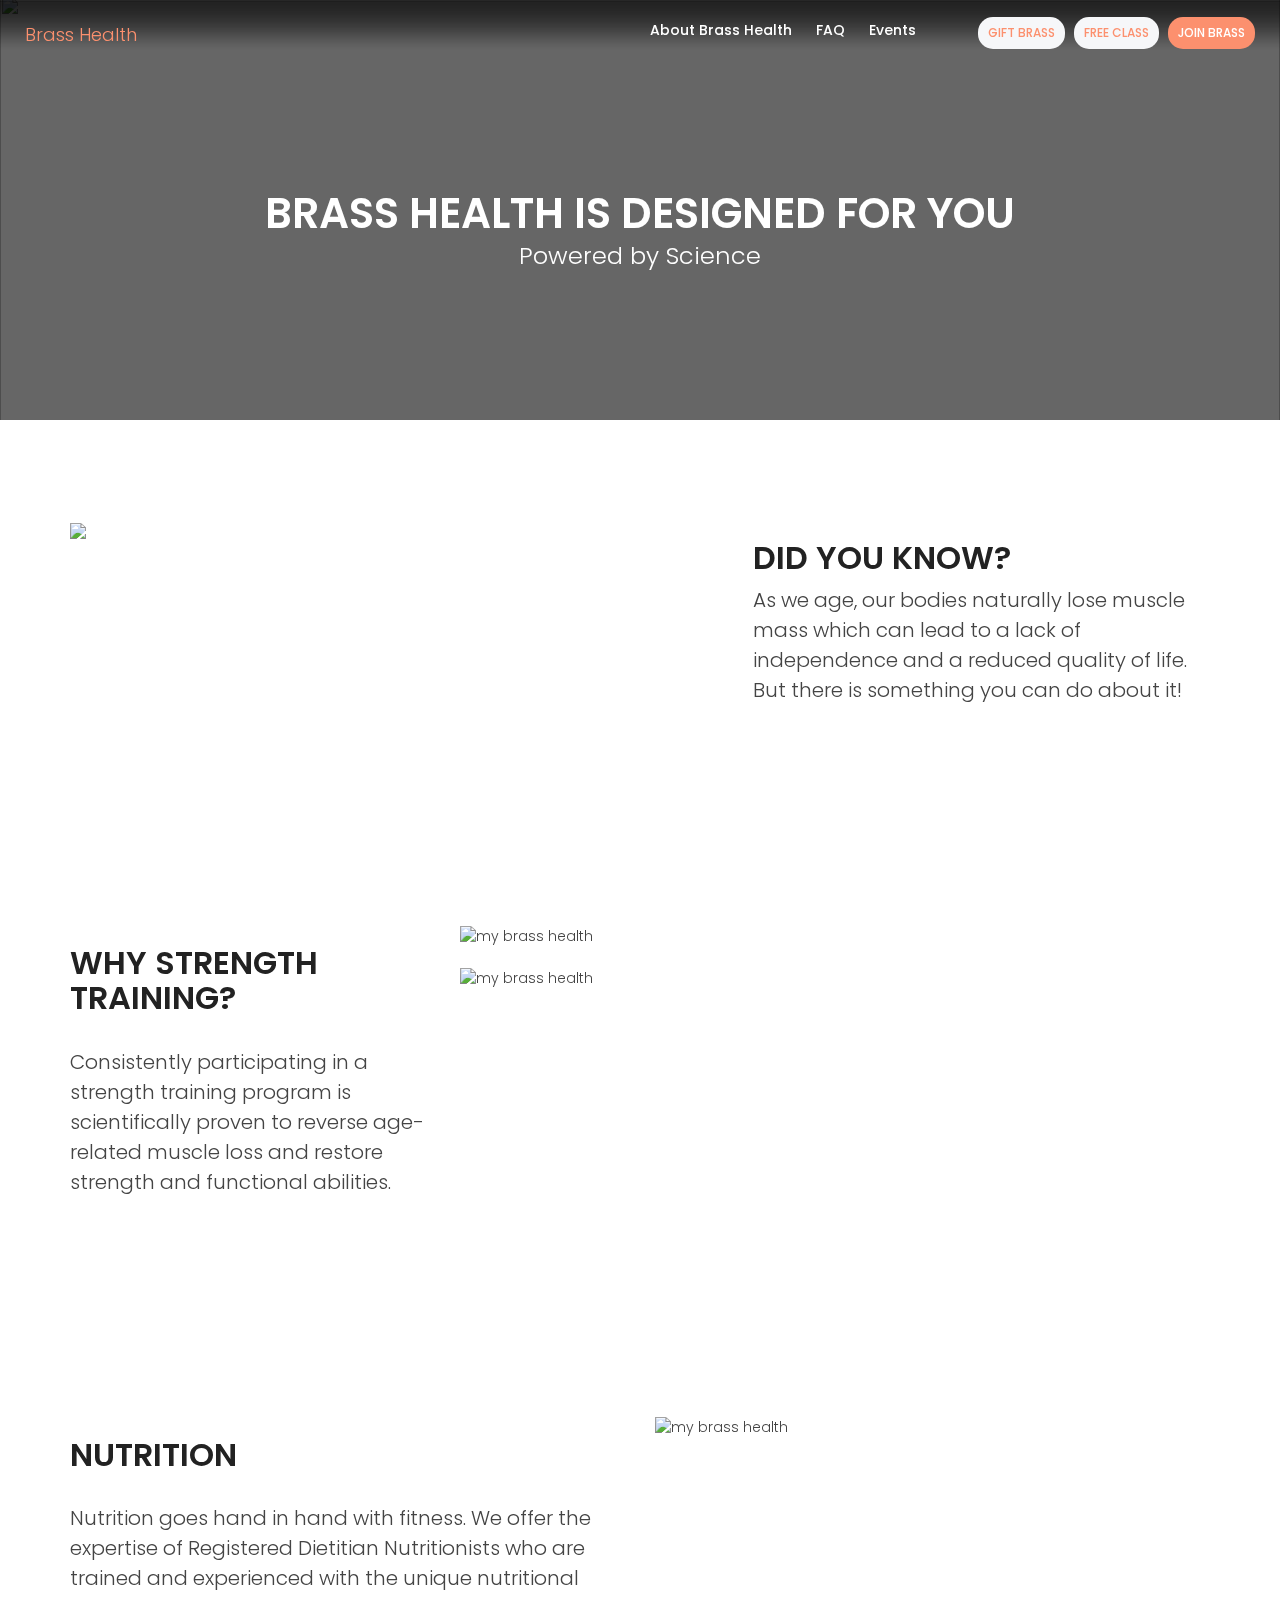
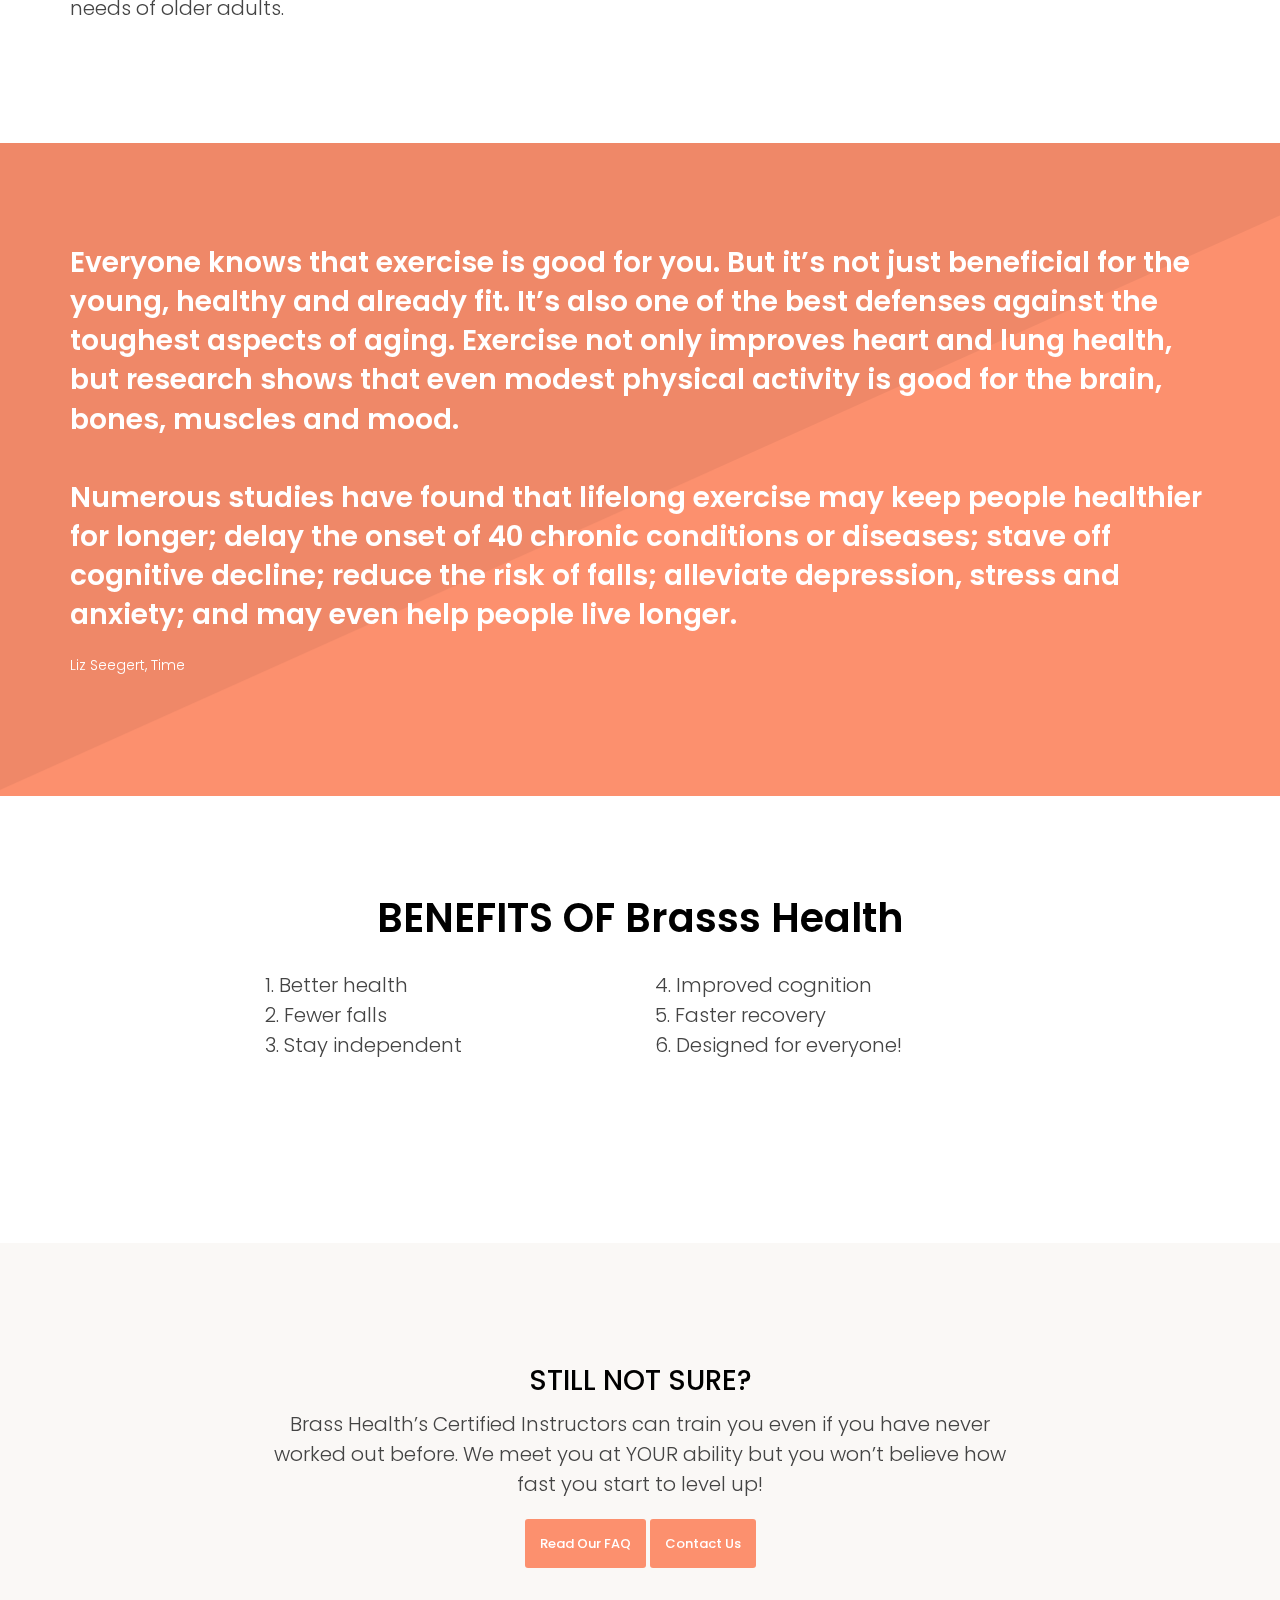
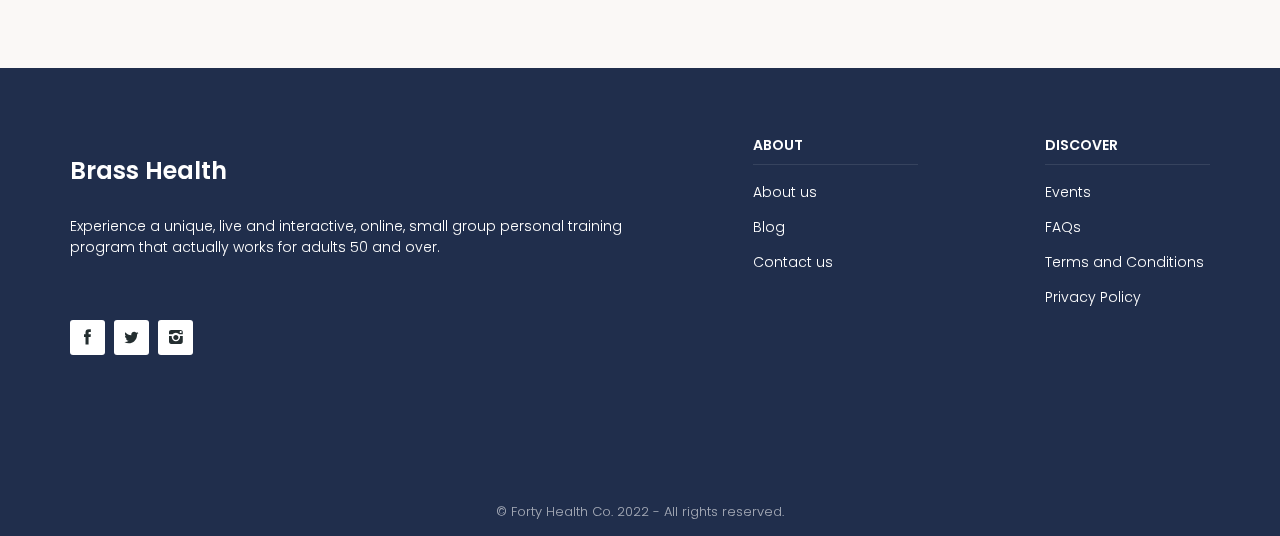
==== commit 58ffcf1b: "updates" ====
--- a/about.html
+++ b/about.html
@@ -166,7 +166,7 @@
 
 				<div class="col-md-7">
 
-					<img src="https://teamvivo.com/wp-content/uploads/2021/04/AdobeStock_333493743-web-cropped.jpg" style="width: 80%;">
+					<img src="https://mir-s3-cdn-cf.behance.net/project_modules/disp/b557d8133303395.61eae864af93d.jpg" style="width: 80%;">
 
 				</div>
 
@@ -192,15 +192,15 @@
 			
 				<div class="col-md-4">
 
-					<img src="https://teamvivo.com/wp-content/uploads/2021/05/11-square.png" style="width: 80%;">
-
-				</div>
+					<img src="https://mir-s3-cdn-cf.behance.net/project_modules/2800_opt_1/1fba38133303395.61eae864b1a73.jpg" alt="my brass health" style="width: 100%;">
+
+				</div> <br><br>
 
 				
 
 				<div class="col-md-4">
 
-					<img src="https://teamvivo.com/wp-content/uploads/2021/05/VIVO_APRIL221-49-square.jpg" style="width: 80%;">
+					<img src="https://mir-s3-cdn-cf.behance.net/project_modules/disp/336de6133303395.61eae864b0b80.jpg" style="width: 100%;" alt="my brass health">
 
 				</div>
 			
@@ -208,20 +208,22 @@
 			</div>
 
 			<div class="row" style="padding-top: 100px; padding-bottom: 100px;">
+
+				<div class="col-md-6">
+
+					<h3 style="font-weight: 600; font-size: 32px;"> NUTRITION</h3> <br>
+
+					<p style="font-size: 20px;"> Nutrition goes hand in hand with fitness. We offer the expertise of Registered Dietitian Nutritionists who are trained and experienced with the unique nutritional needs of older adults.</p>
+
+				</div>
 			
 				<div class="col-md-6">
 
-					<img src="https://teamvivo.com/wp-content/uploads/2021/04/AdobeStock_333493743-web-cropped.jpg" style="width: 80%;">
-
-				</div>
-
-				<div class="col-md-6">
-
-					<h3 style="font-weight: 600; font-size: 32px;"> NUTRITION</h3> <br>
-
-					<p style="font-size: 20px;"> Nutrition goes hand in hand with fitness. We offer the expertise of Registered Dietitian Nutritionists who are trained and experienced with the unique nutritional needs of older adults.</p>
-
-				</div>
+					<img src="https://mir-s3-cdn-cf.behance.net/project_modules/disp/af7278133303395.61eae864b138e.jpg" style="width: 80%;" alt="my brass health">
+
+				</div>
+
+				
 
 			</div>
 
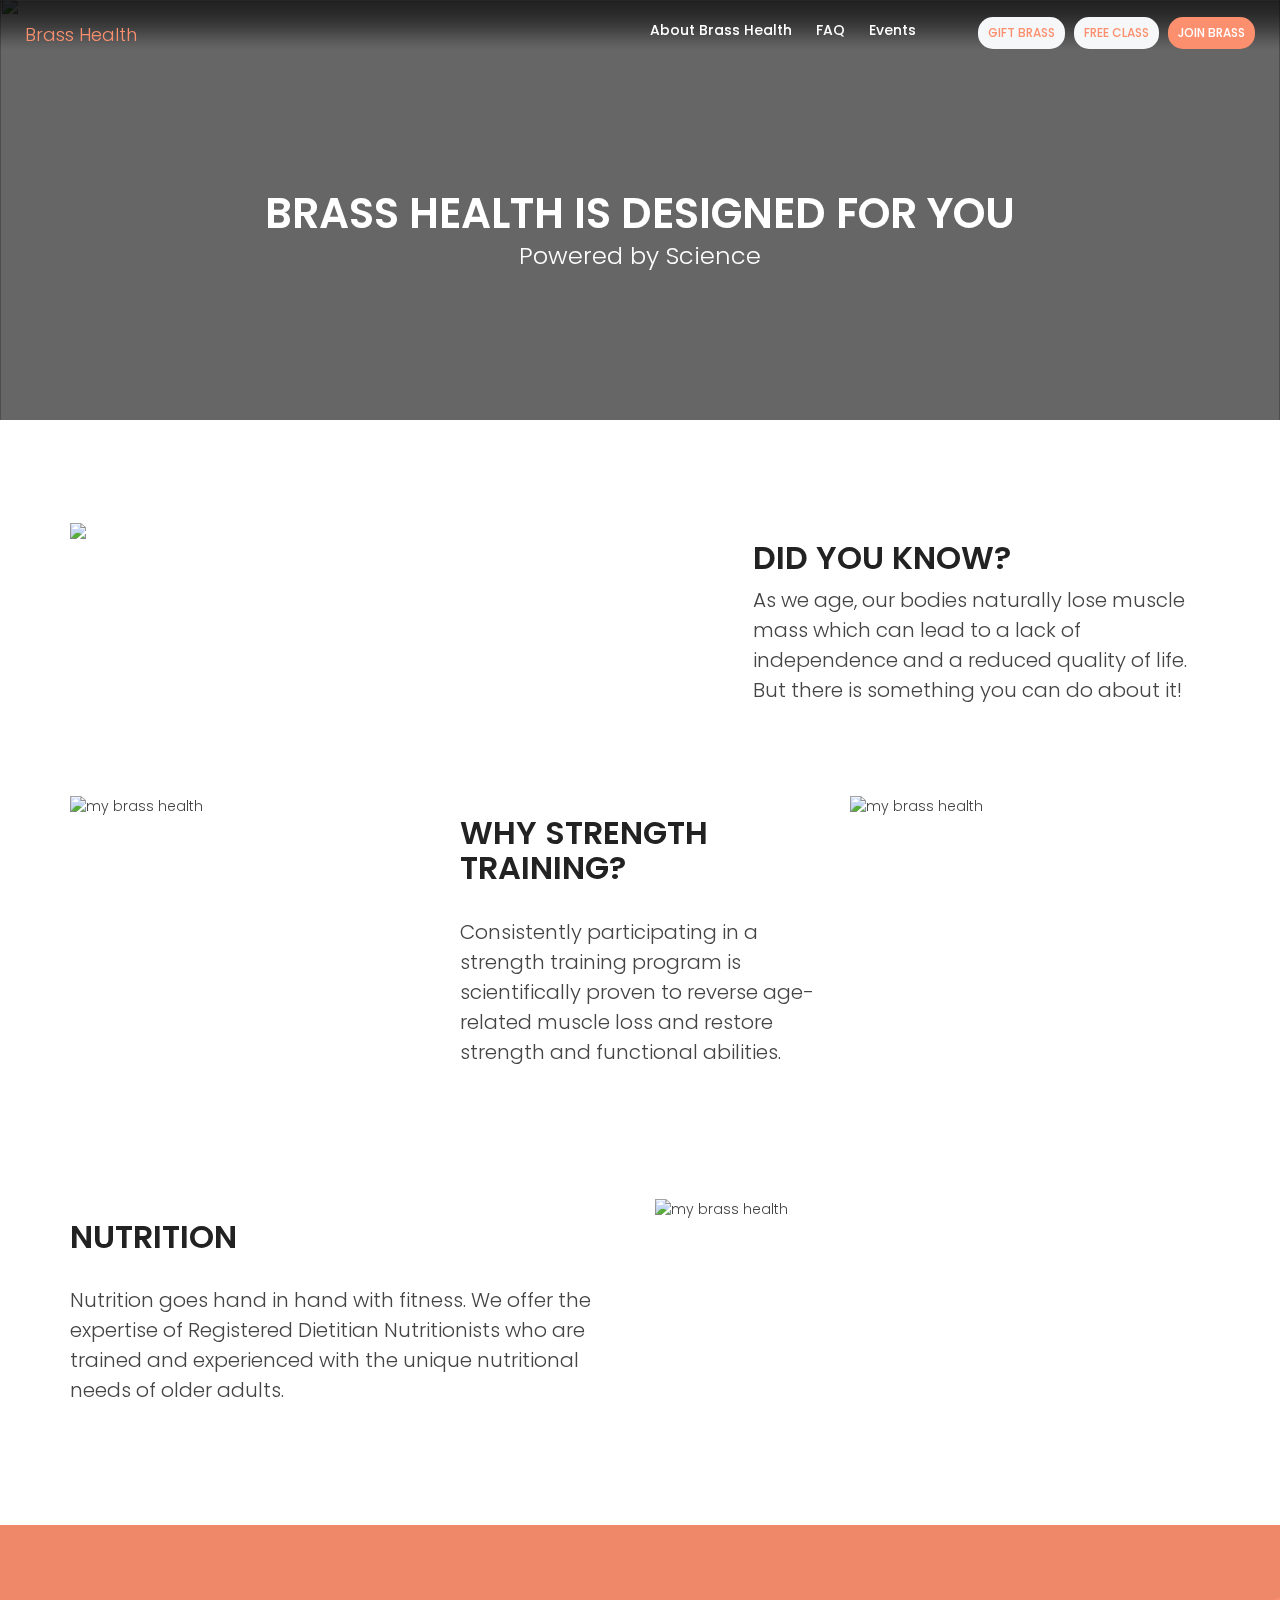
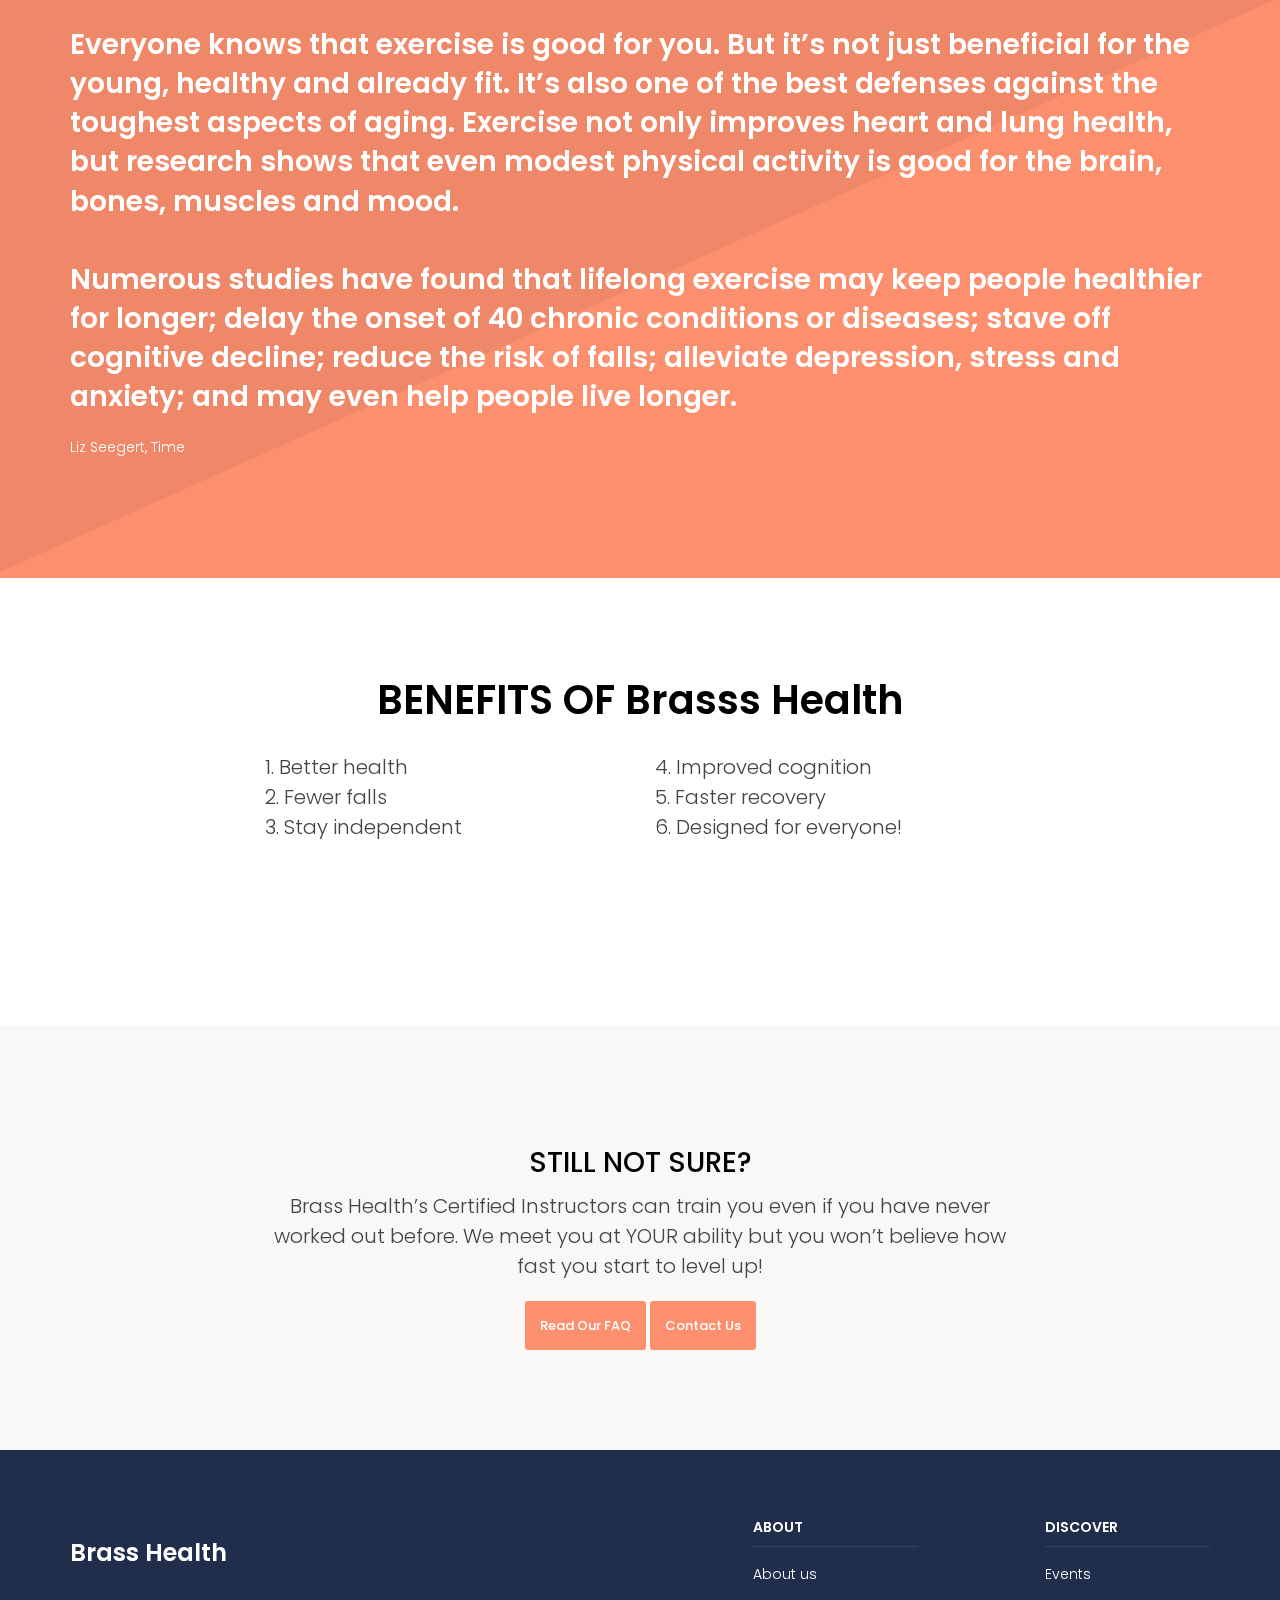
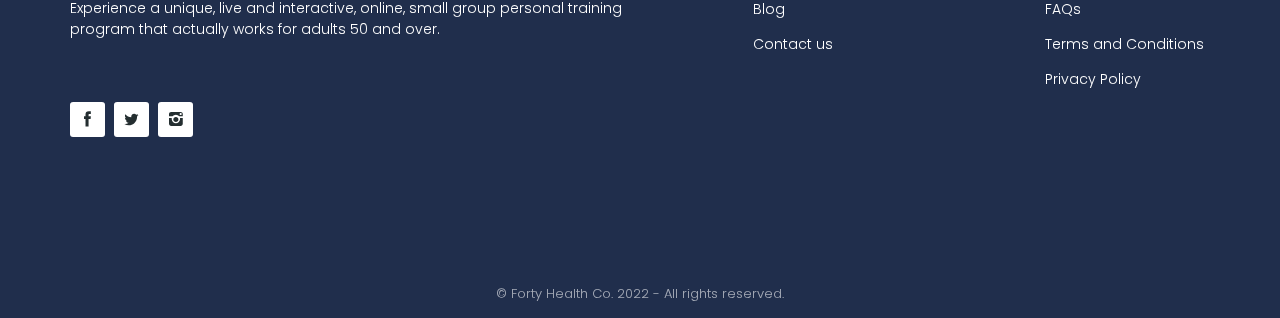
==== commit 30799421: "updates" ====
--- a/about.html
+++ b/about.html
@@ -160,13 +160,13 @@
 	<section>
 		<div class="container">
 
-			<div class="row" style="padding-top: 100px; padding-bottom: 100px;">
+			<div class="row" style="padding-top: 100px; padding-bottom: 50px;">
 
 				
 
 				<div class="col-md-7">
 
-					<img src="https://mir-s3-cdn-cf.behance.net/project_modules/disp/b557d8133303395.61eae864af93d.jpg" style="width: 80%;">
+					<img src="https://mir-s3-cdn-cf.behance.net/project_modules/disp/b557d8133303395.61eae864af93d.jpg" style="width: 80%;"> <br><br>
 
 				</div>
 
@@ -180,34 +180,34 @@
 
 			</div>
 
-			<div class="row" style="padding-top: 100px; padding-bottom: 100px;">
+			<div class="row" style="padding-top: 20px; padding-bottom: 50px;">
+
+				<div class="col-md-4">
+
+					<img src="https://mir-s3-cdn-cf.behance.net/project_modules/2800_opt_1/1fba38133303395.61eae864b1a73.jpg" alt="my brass health" style="width: 100%;">
+					<br><br>
+				</div>
 
 				<div class="col-md-4" >
 
 					<h3 style="font-weight: 600; font-size: 32px;"> WHY STRENGTH TRAINING?</h3> <br>
 
 					<p style="font-size: 20px;"> Consistently participating in a strength training program is scientifically proven to reverse age-related muscle loss and restore strength and functional abilities.</p>
-
-				</div>
-			
-				<div class="col-md-4">
-
-					<img src="https://mir-s3-cdn-cf.behance.net/project_modules/2800_opt_1/1fba38133303395.61eae864b1a73.jpg" alt="my brass health" style="width: 100%;">
-
-				</div> <br><br>
-
-				
-
-				<div class="col-md-4">
-
-					<img src="https://mir-s3-cdn-cf.behance.net/project_modules/disp/336de6133303395.61eae864b0b80.jpg" style="width: 100%;" alt="my brass health">
-
-				</div>
+					<br><br>
+				</div> 
 			
 			
-			</div>
-
-			<div class="row" style="padding-top: 100px; padding-bottom: 100px;">
+
+				<div class="col-md-4">
+
+					<img src="https://mir-s3-cdn-cf.behance.net/project_modules/disp/336de6133303395.61eae864b0b80.jpg" style="width: 100%;" alt="my brass health">
+
+				</div>
+			
+			
+			</div>
+
+			<div class="row" style="padding-top: 20px; padding-bottom: 100px;">
 
 				<div class="col-md-6">
 
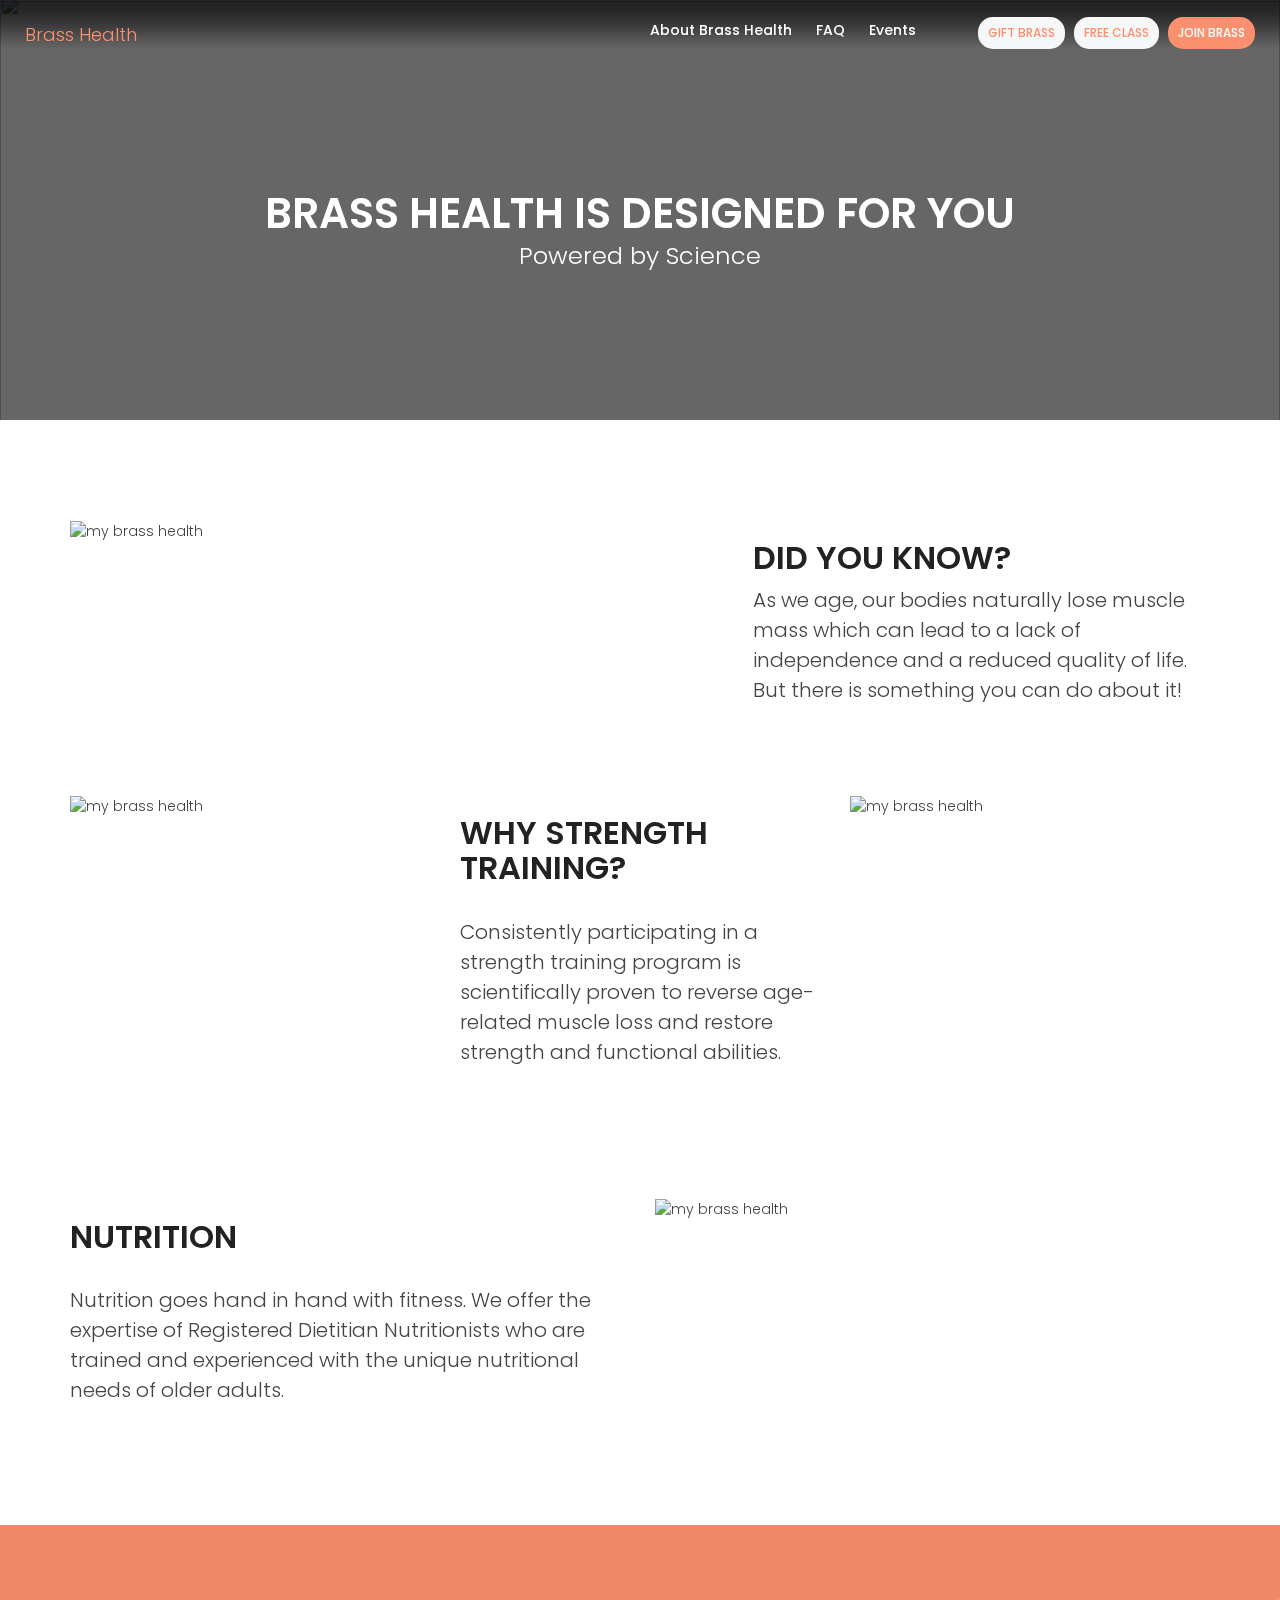
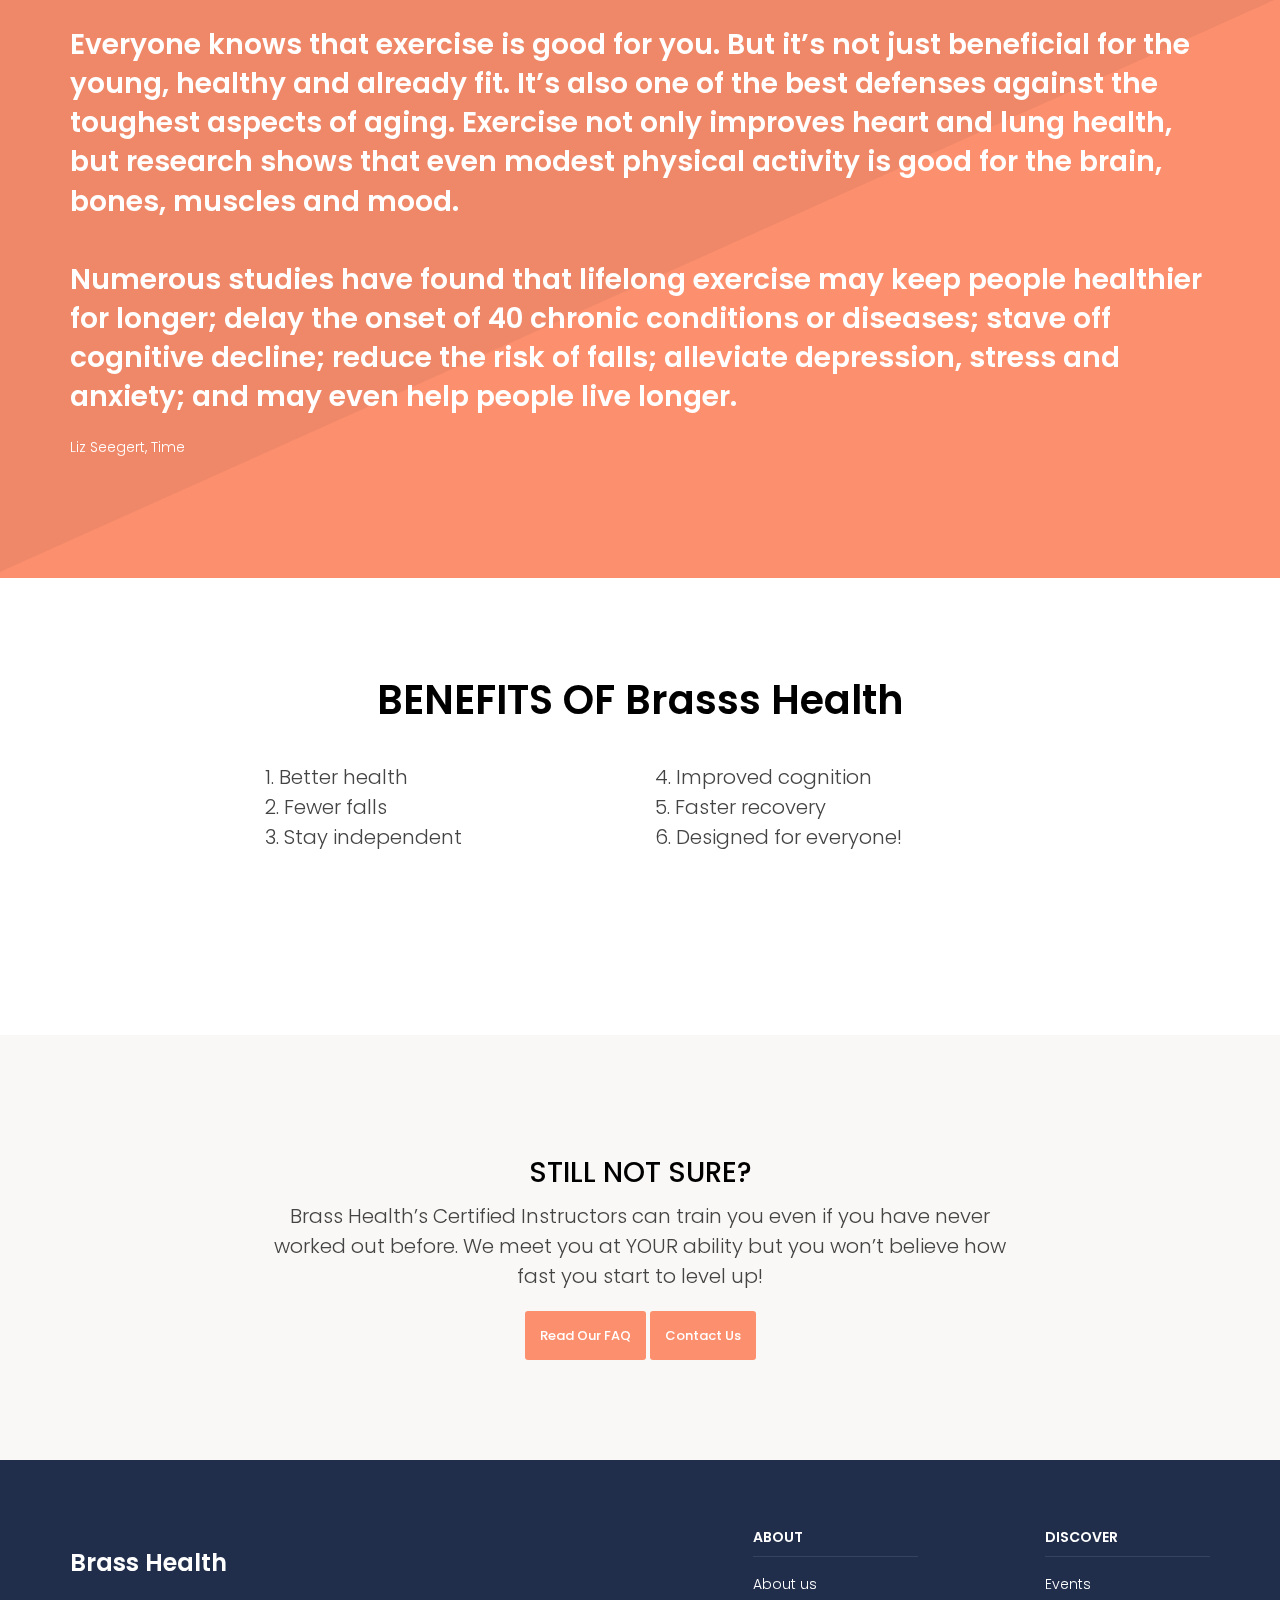
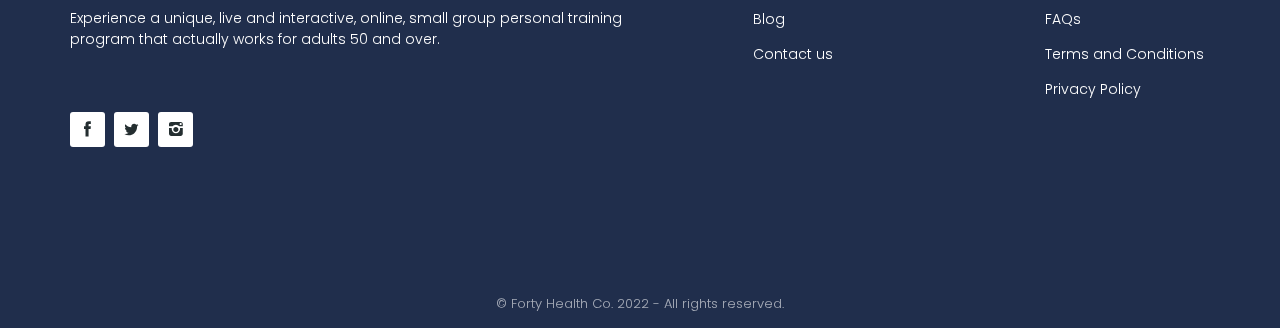
==== commit 3637900e: "updates" ====
--- a/about.html
+++ b/about.html
@@ -166,7 +166,7 @@
 
 				<div class="col-md-7">
 
-					<img src="https://mir-s3-cdn-cf.behance.net/project_modules/disp/b557d8133303395.61eae864af93d.jpg" style="width: 80%;"> <br><br>
+					<img src="https://mir-s3-cdn-cf.behance.net/project_modules/disp/b557d8133303395.61eae864af93d.jpg" style="width: 80%;" alt="my brass health"> <br><br>
 
 				</div>
 
@@ -267,7 +267,7 @@
 
 				</div>
 
-				<br><br><br>
+				<br><br><br><br>
 
 				<div class="col-md-2"></div>
 
--- a/css/responsive.css
+++ b/css/responsive.css
@@ -52,12 +52,12 @@
 		font-size: 42px;
 	}
 	#hero_video {
-		background: #333 url(../img/sub_header_home.jpg);
+		background: #333 url(https://media.gettyimages.com/photos/senior-woman-exercising-at-home-picture-id1306155747?k=20&m=1306155747&s=612x612&w=0&h=SU8xr3npveXihCke8wuwkwCivlwl44yqxT59TnL2FkI=);
 		background-size: cover;
 		background-position: center center;
 	}
 	.header-video {
-		/* background: none; */
+		
 		background-image: url(https://media.gettyimages.com/photos/senior-woman-exercising-at-home-picture-id1306155747?k=20&m=1306155747&s=612x612&w=0&h=SU8xr3npveXihCke8wuwkwCivlwl44yqxT59TnL2FkI=);
 	
 	}
@@ -274,7 +274,10 @@
 
 @media (max-width: 480px) {
 	.header-video {
-		height: 320px !important;
+		height: 470px !important;
+		background-image: url(https://mir-s3-cdn-cf.behance.net/project_modules/1400_opt_1/b1b095133303395.61e9775c24d50.jpg) !important; 
+		background-position: center center;
+    background-repeat: no-repeat; background-size: cover;
 	}
 	h1.main_title,
 	h2.main_title {
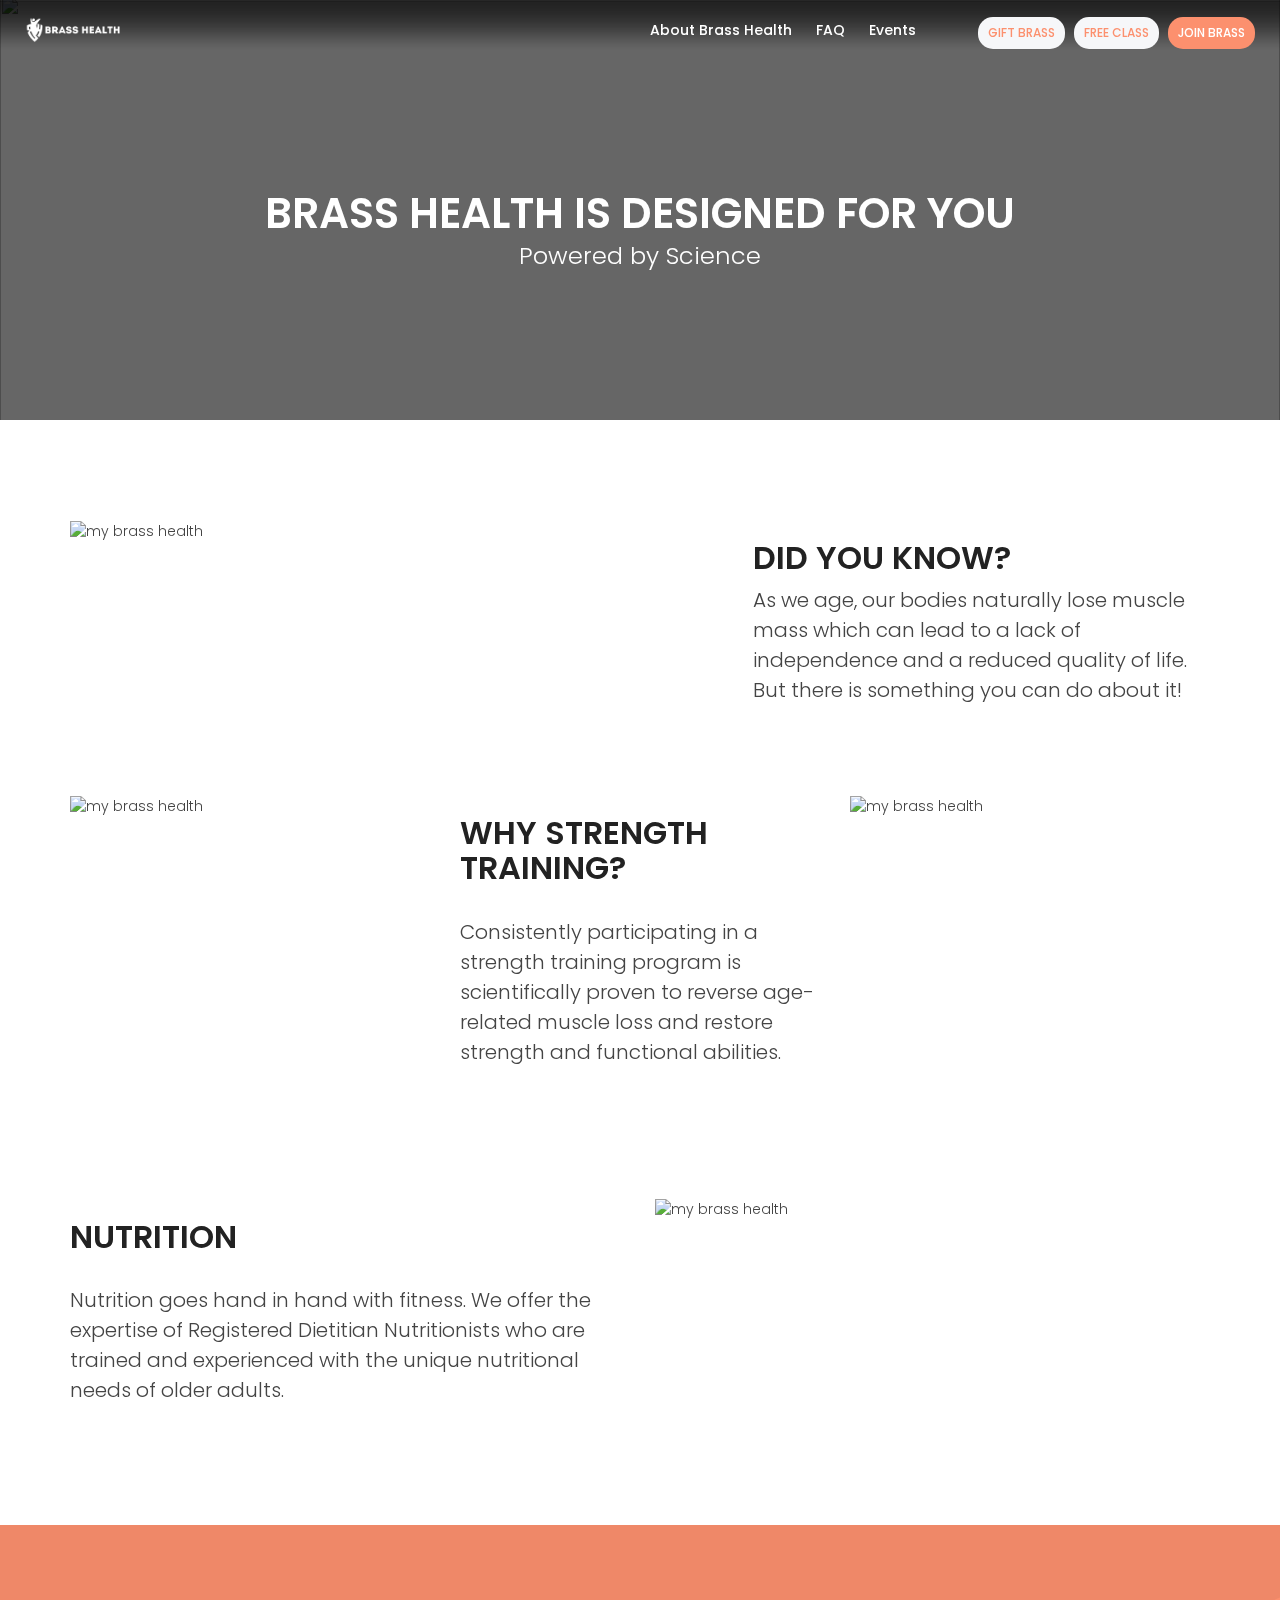
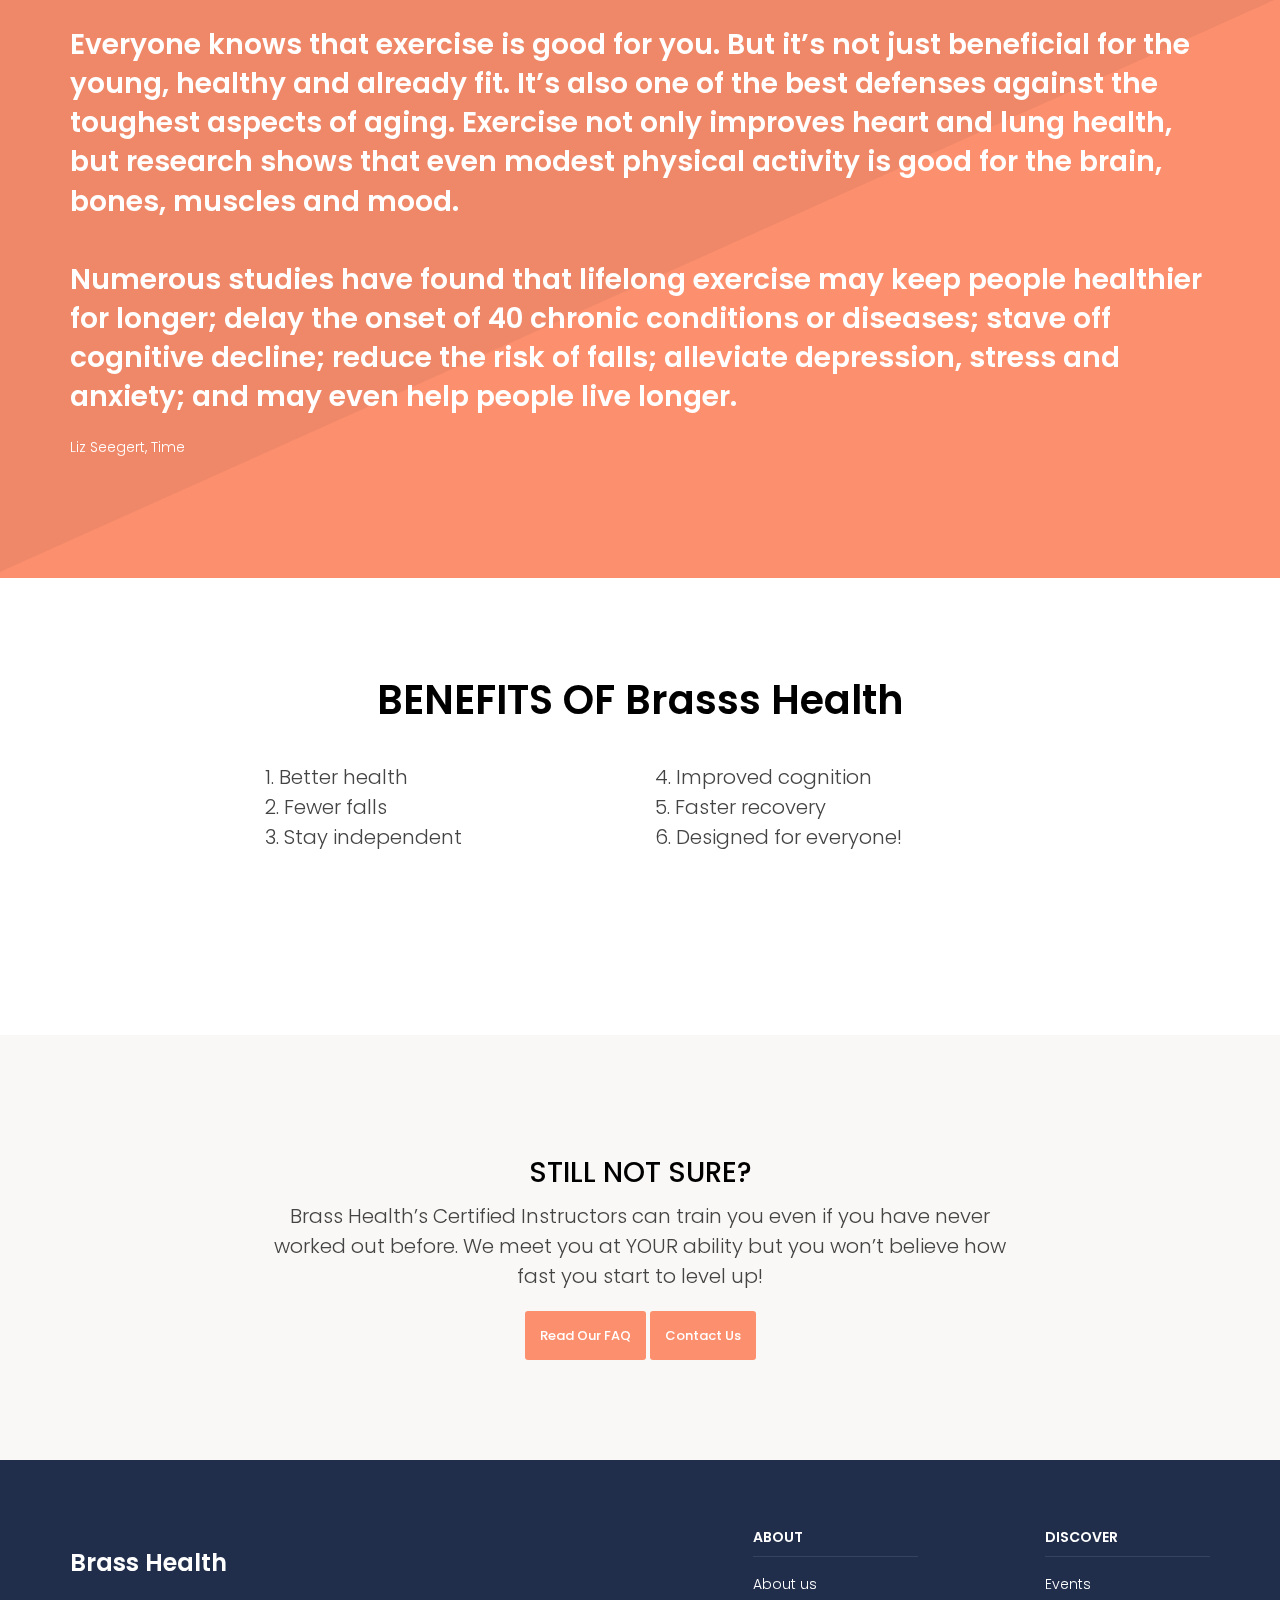
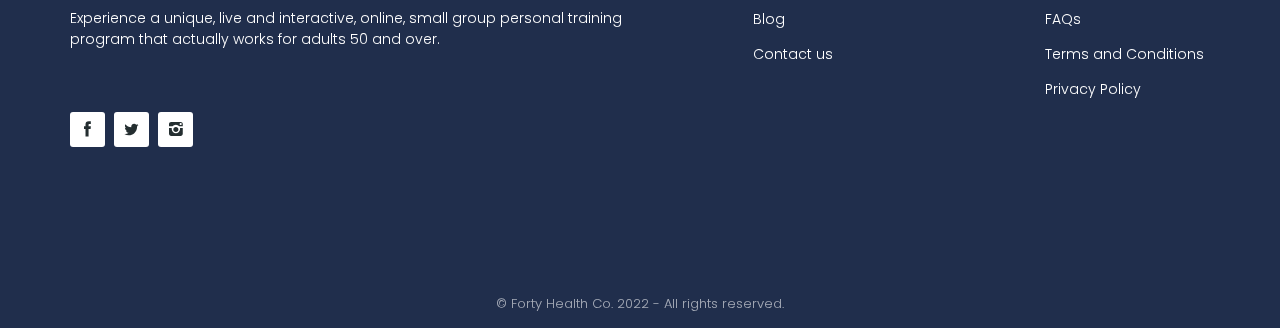
==== commit 8bd5d8c3: "updates" ====
--- a/about.html
+++ b/about.html
@@ -10,12 +10,7 @@
     <title>About Brass Health</title>
 
     <!-- Favicons-->
-    <!-- <link rel="shortcut icon" href="img/favicon.ico" type="image/x-icon">
-    <link rel="apple-touch-icon" type="image/x-icon" href="img/apple-touch-icon-57x57-precomposed.png">
-    <link rel="apple-touch-icon" type="image/x-icon" sizes="72x72" href="img/apple-touch-icon-72x72-precomposed.png">
-    <link rel="apple-touch-icon" type="image/x-icon" sizes="114x114" href="img/apple-touch-icon-114x114-precomposed.png">
-    <link rel="apple-touch-icon" type="image/x-icon" sizes="144x144" href="img/apple-touch-icon-144x144-precomposed.png"> -->
-
+    <link rel="shortcut icon" href="https://mir-s3-cdn-cf.behance.net/project_modules/disp/04c979135713727.61ecad4d9c332.jpg" type="image/x-icon">
     <!-- GOOGLE WEB FONT -->
     <link href="https://fonts.googleapis.com/css?family=Poppins:400,300,500,600,700|Kalam:400,700" rel="stylesheet">
 
@@ -76,9 +71,9 @@
             <div class="row">
                 <div class="col-xs-3">
                     <a href="https://mybrasshealth.com/" id="logo"> 
-                        <h3 style="color: #fc906e; font-size: 18px;">Brass Health</h3>
-                        <!-- <img src="img/logo.png" width="95" height="27" alt="" data-retina="true" class="logo_normal">
-                        <img src="img/logo_sticky.png" width="95" height="27" alt="" data-retina="true" class="logo_sticky"> -->
+                        <!-- <h3 style="color: #fc906e; font-size: 18px;">Brass Health</h3> -->
+                        <img src="img/brasshealth-logo-white.png" width="150px" height="27" alt="brass health logo" data-retina="true" class="logo_normal">
+                        <img src="img/brasshealth-logo.png" width="270" height="57" alt="brass health logo" data-retina="true" class="logo_sticky">
                     </a>
                 </div>
                 <nav class="col-xs-9">
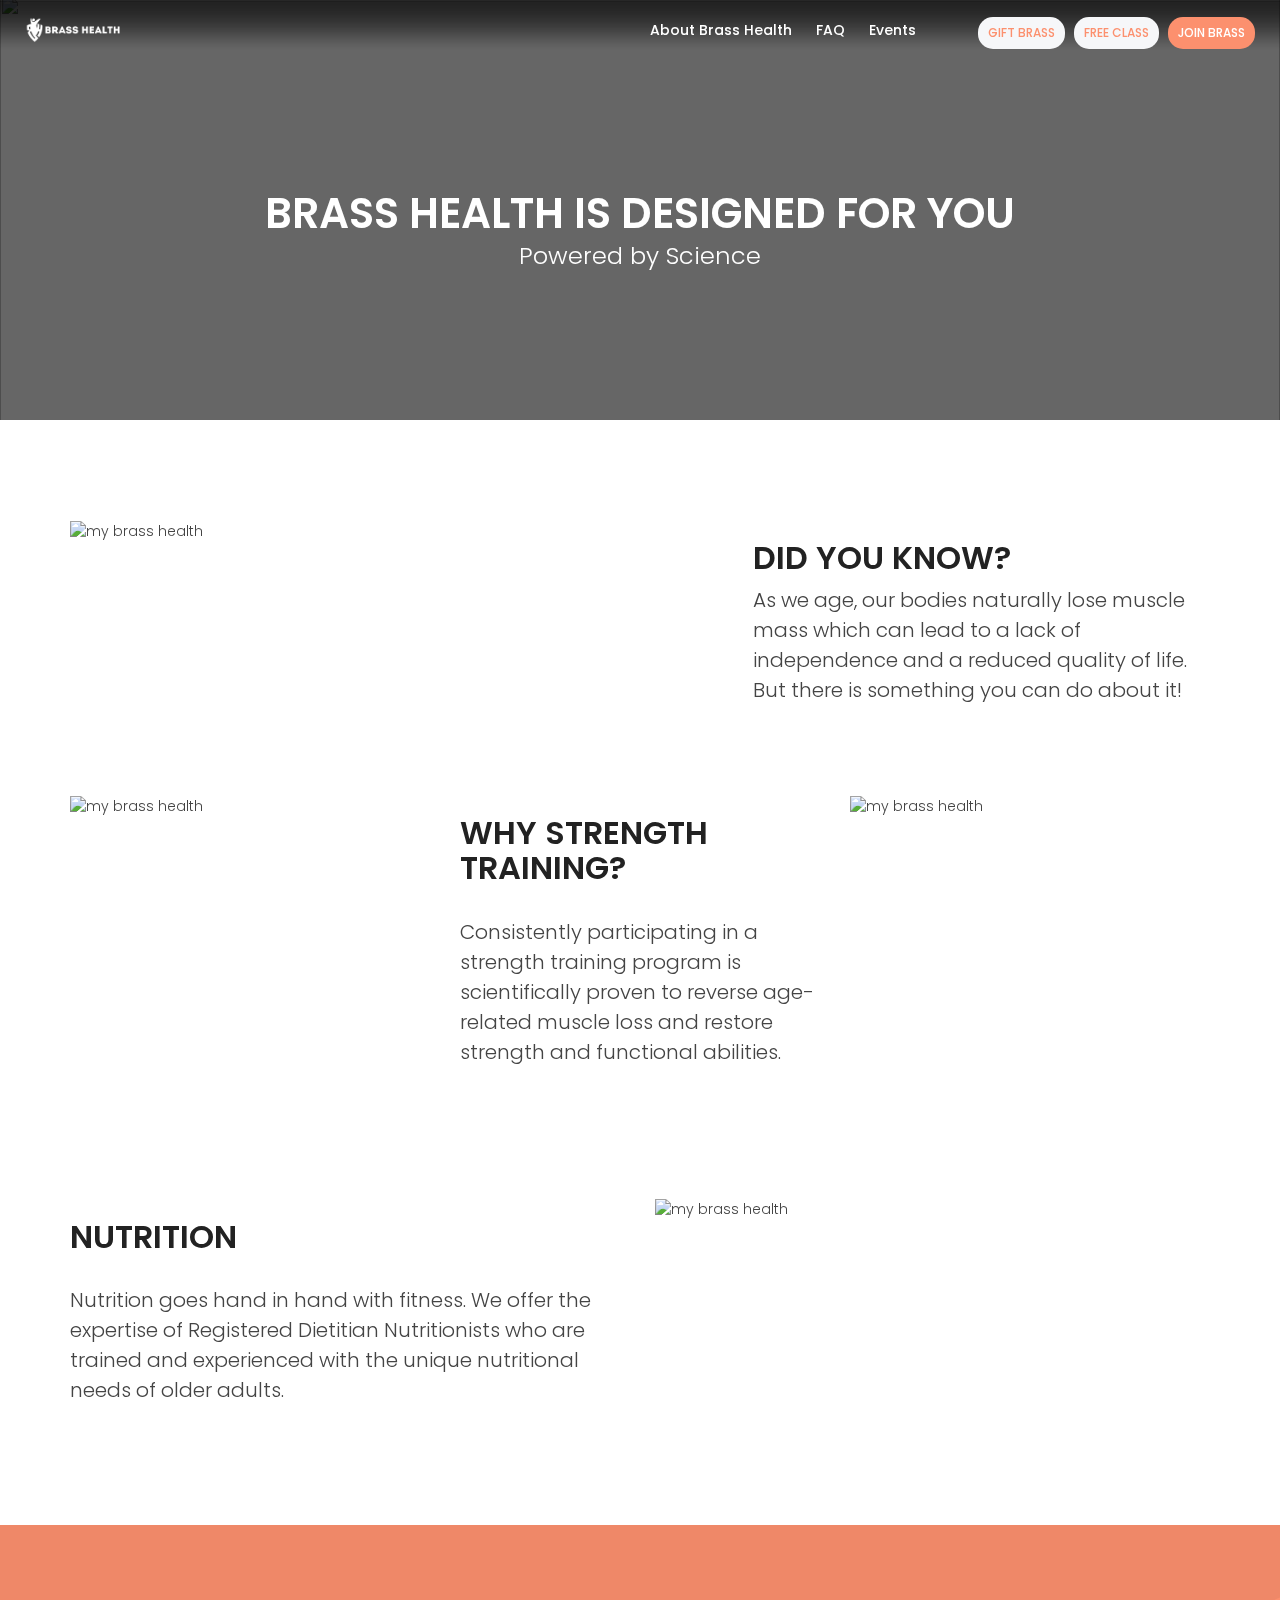
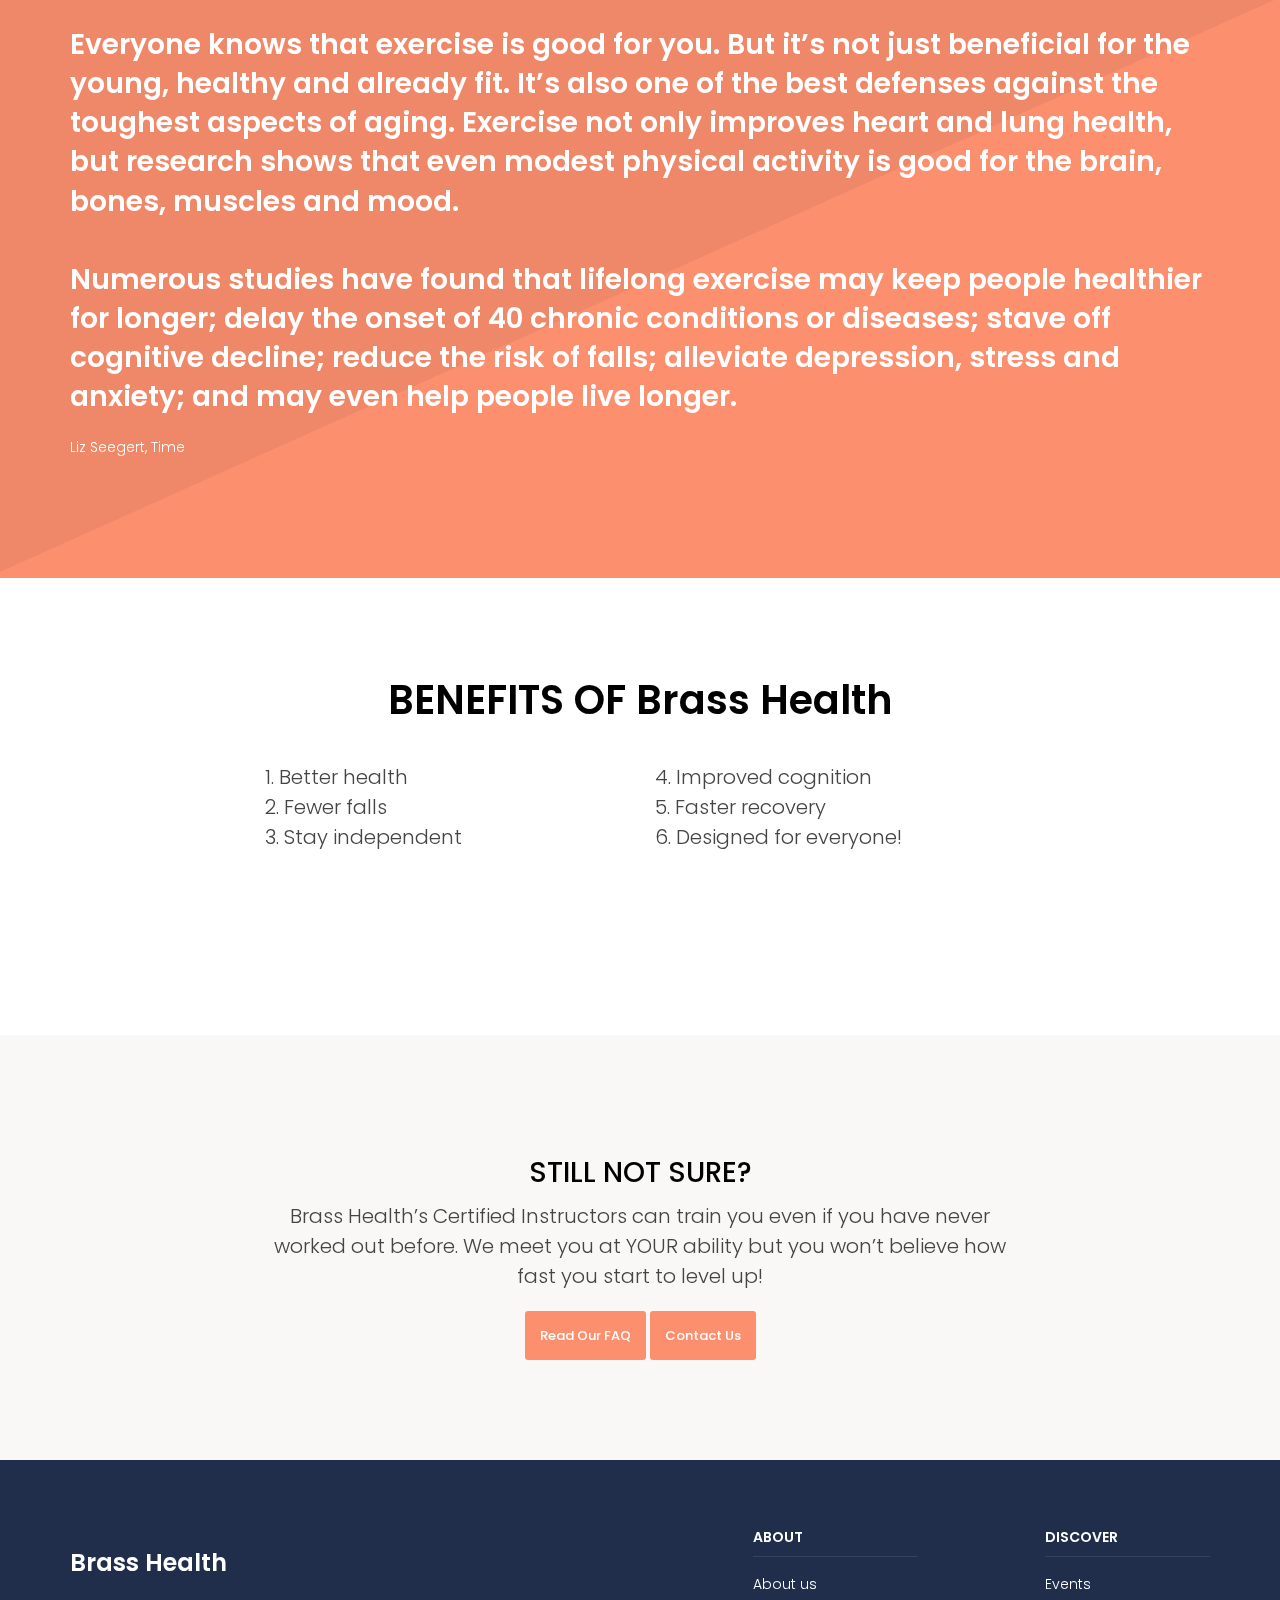
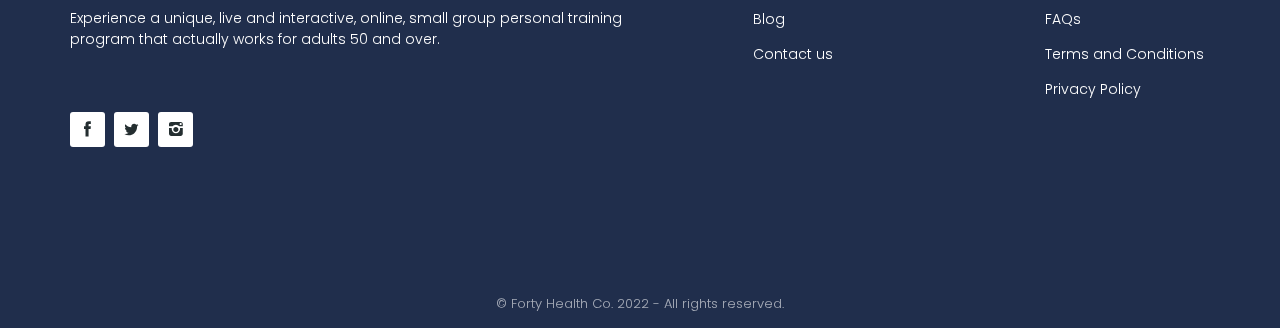
==== commit d7fd43fe: "updates" ====
--- a/about.html
+++ b/about.html
@@ -32,14 +32,14 @@
     <link href="layerslider/css/layerslider.css" rel="stylesheet">
 
     <!-- Global site tag (gtag.js) - Google Analytics -->
-    <script async src="https://www.googletagmanager.com/gtag/js?id=G-YE1J4XQWGH"></script>
-    <script>
-    window.dataLayer = window.dataLayer || [];
-    function gtag(){dataLayer.push(arguments);}
-    gtag('js', new Date());
-
-    gtag('config', 'G-YE1J4XQWGH');
-    </script>
+	<script async src="https://www.googletagmanager.com/gtag/js?id=G-VYWT7JRG8K"></script>
+	<script>
+	window.dataLayer = window.dataLayer || [];
+	function gtag(){dataLayer.push(arguments);}
+	gtag('js', new Date());
+
+	gtag('config', 'G-VYWT7JRG8K');
+	</script>
 
 	<!--Start of Tawk.to Script-->
 	<script type="text/javascript">
@@ -91,8 +91,8 @@
 					<div class="main-menu">
 						<div id="header_menu">
 
-                            <h3 style="color: #fc906e;">Brass Health</h3>
-							<!-- <img src="img/logo.png" width="95" height="27" alt="Lovefit" data-retina="true"> -->
+                            <!-- <h3 style="color: #fc906e;">Brass Health</h3> -->
+							<img src="img/brasshealth-logo-white.png" width="95" height="27" alt="Lovefit" data-retina="true">
 						</div>
 						<a href="https://mybrasshealth.com/" class="open_close" id="close_in"><i class="icon_close"></i></a>
 						<ul>
@@ -258,7 +258,7 @@
 
 				<div class="col-md-12 text-center">
 
-					<h1 class="main_title">  BENEFITS OF Brasss Health</h1>
+					<h1 class="main_title">  BENEFITS OF Brass Health</h1>
 
 				</div>
 
@@ -434,11 +434,11 @@
 
                     <div id="social">
                         <ul>
-                            <li><a href="#"><i class="icon-facebook"></i></a>
+                            <li><a href="https://www.facebook.com/teambrasshealth"><i class="icon-facebook"></i></a>
                             </li>
-                            <li><a href="#"><i class="icon-twitter"></i></a>
+                            <li><a href="https://twitter.com/teambrasshealth"><i class="icon-twitter"></i></a>
                             </li>
-                            <li><a href="#"><i class="icon-instagram"></i></a>
+                            <li><a href="https://www.instagram.com/brasshealth/"><i class="icon-instagram"></i></a>
                             </li>
                            
                         </ul> <br><br>
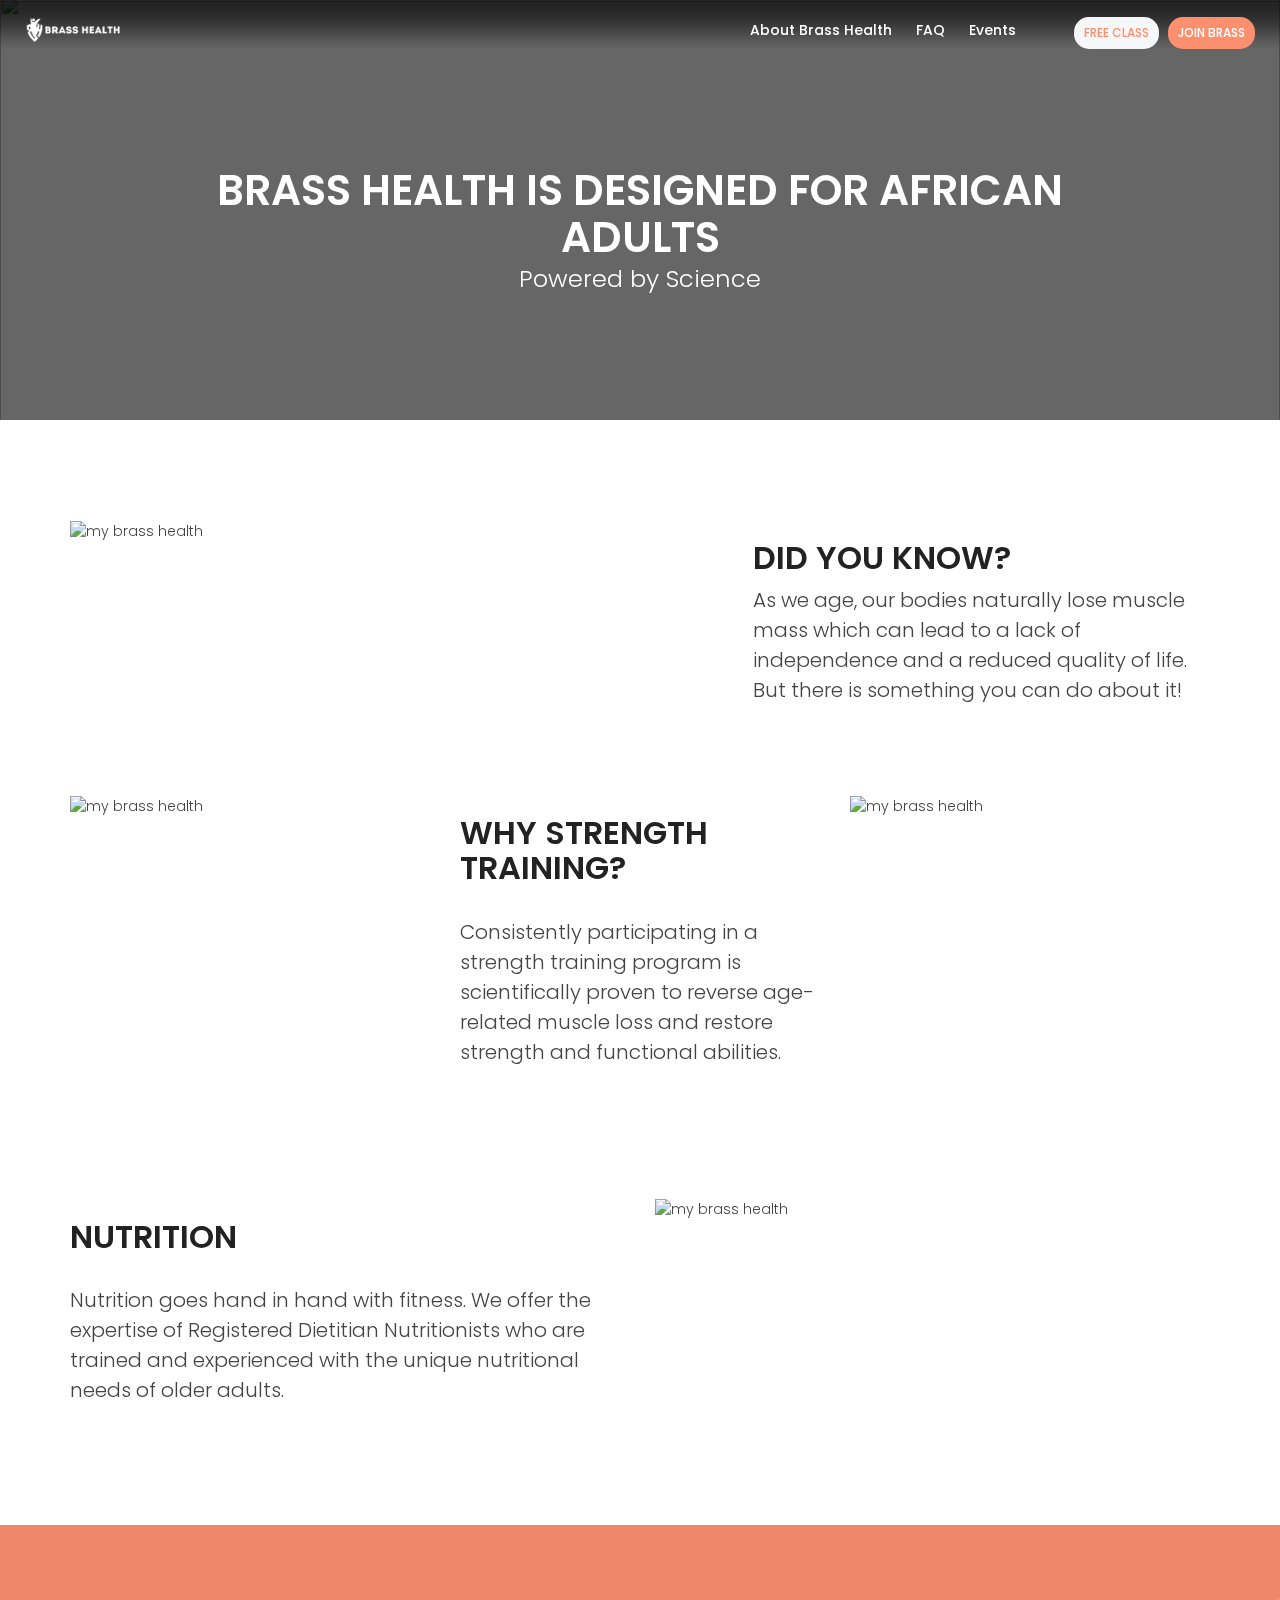
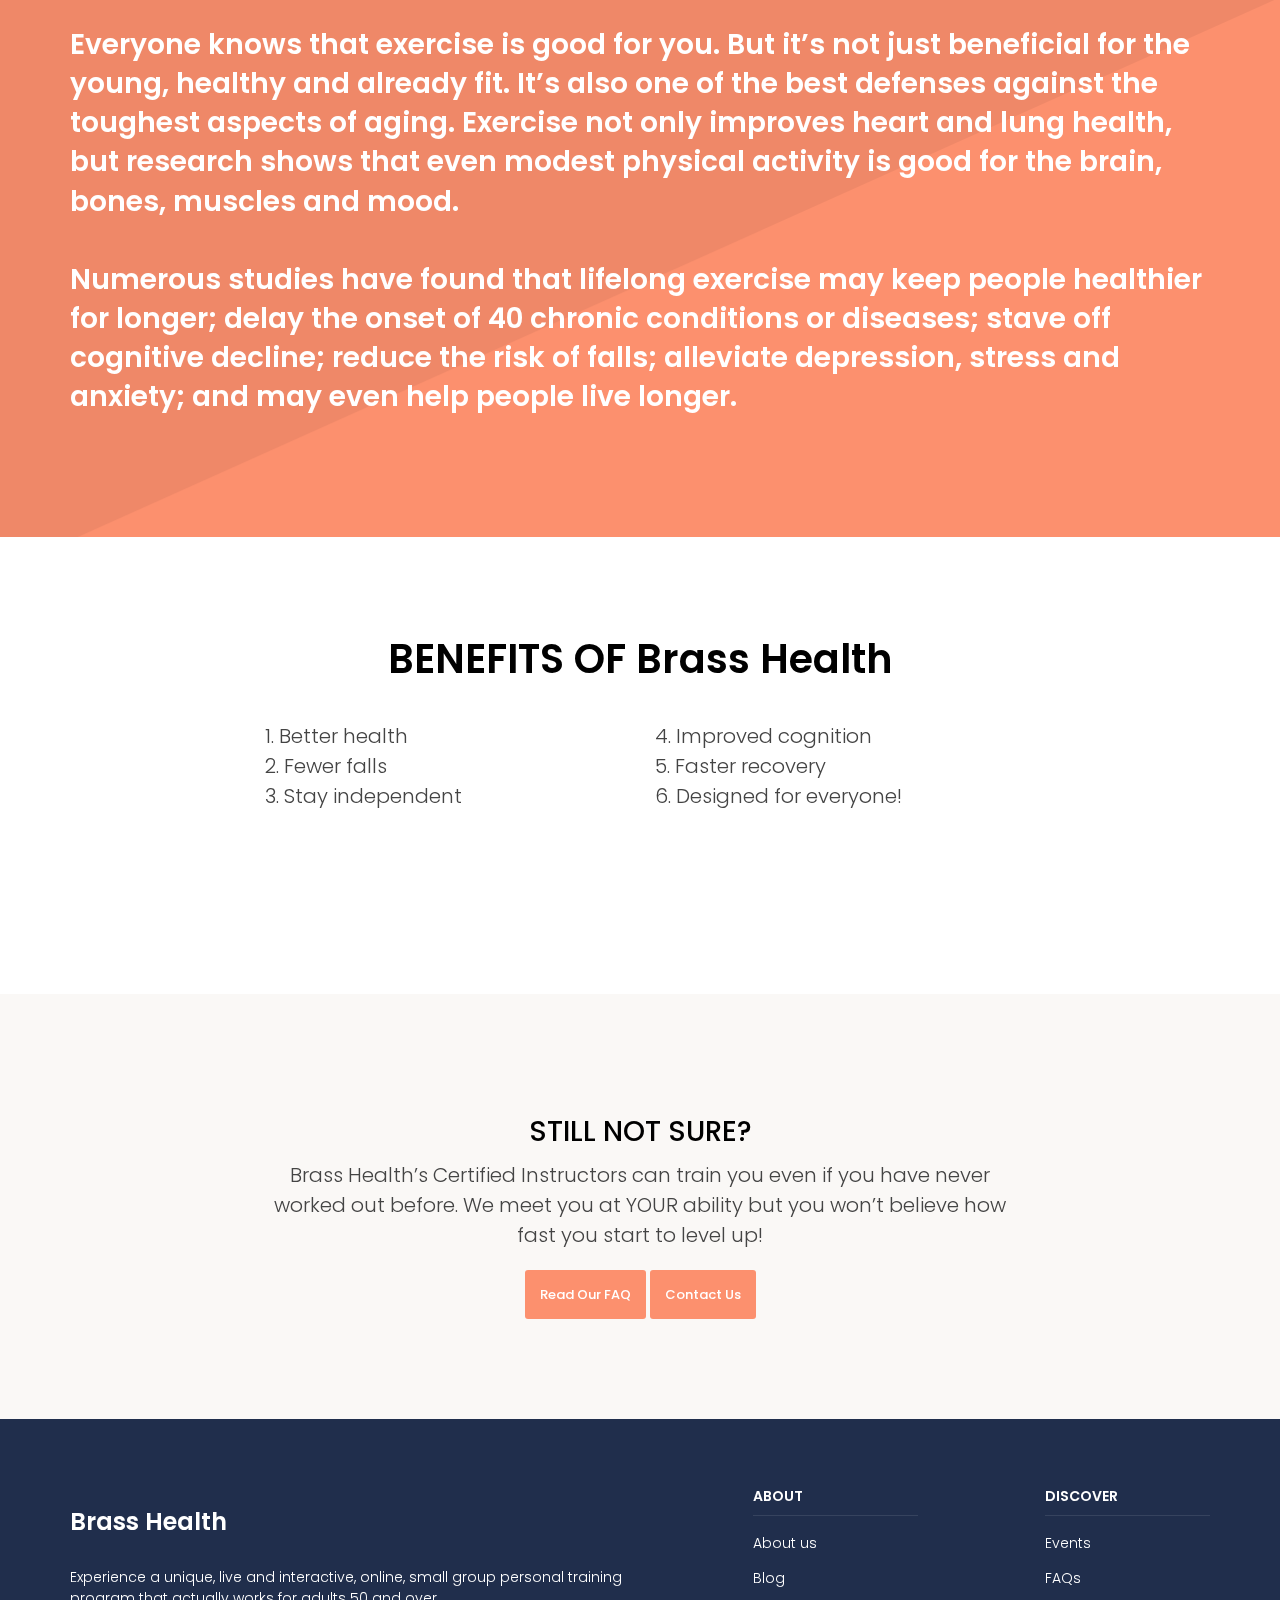
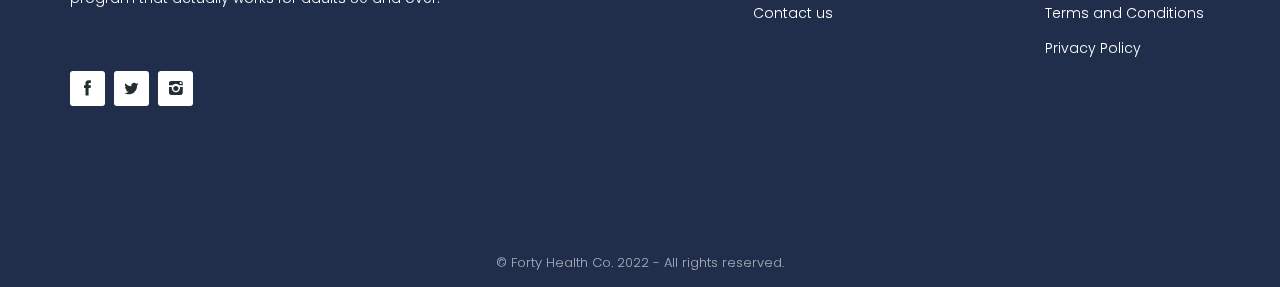
==== commit afdc007d: "updates" ====
--- a/about.html
+++ b/about.html
@@ -5,7 +5,7 @@
     <meta charset="utf-8">
     <meta http-equiv="X-UA-Compatible" content="IE=edge">
     <meta name="viewport" content="width=device-width, initial-scale=1">
-    <meta name="description" content="BrassHealth is designed for you Powered by Science Did you know? As we age, our bodies naturally lose muscle mass which can lead to a lack of independence and a reduced quality of life. But there is something you can do about it! Why strength training? Consistently participating in a strength training program is scientifically &hellip; About Read More &raquo">
+    <meta name="description" content="BrassHealth is designed for African older adults and is powered by Science Did you know? As we age, our bodies naturally lose muscle mass which can lead to a lack of independence and a reduced quality of life. But there is something you can do about it! Why strength training? Consistently participating in a strength training program is scientifically &hellip; About Read More &raquo">
     <meta name="author" content="FortyHealth">
     <title>About Brass Health</title>
 
@@ -79,8 +79,8 @@
                 <nav class="col-xs-9">
 					<ul id="access_top">
 						
-                        <li><a href="#"  class="hidden-xs">Gift Brass</a>
-						</li>
+                        <!-- <li><a href="#"  class="hidden-xs">Gift Brass</a>
+						</li> -->
                         
 						<li><a href="/trial" class="hidden-xs">Free Class</a>
 						</li>
@@ -104,7 +104,7 @@
 
                             <li><a href="#">Events</a>
 							</li>
-                            <li><a href="" class="visible-xs">Gift Brass</a>
+                            <!-- <li><a href="" class="visible-xs">Gift Brass</a> -->
 							</li>
 							<li><a href="/trial" class="visible-xs">Free Class</a>
 							</li>
@@ -125,7 +125,7 @@
 	<section class="parallax_window_in" data-parallax="scroll" data-image-src="https://mir-s3-cdn-cf.behance.net/project_modules/2800_opt_1/704d59133303395.61ea788ab507b.jpg" data-natural-width="1400" data-natural-height="470" style="background-image: url(https://mir-s3-cdn-cf.behance.net/project_modules/2800_opt_1/704d59133303395.61ea788ab507b.jpg) !important;">
 		<div id="sub_content_in">
 			<h1>Brass Health Is Designed
-				FOR YOU</h1>
+				FOR African Adults</h1>
 			<p>Powered by Science</p>
 		</div>
 	</section>
@@ -238,7 +238,7 @@
 						 <br><br>
 						 Numerous studies have found that lifelong exercise may keep people healthier for longer; delay the onset of 40 chronic conditions or diseases; stave off cognitive decline; reduce the risk of falls; alleviate depression, stress and anxiety; and may even help people live longer.</p>
                     <p>
-                        </p><p>Liz Seegert, Time</p>
+                        <!-- </p><p>Liz Seegert, Time</p> -->
                         <!-- <div id="compatib">
                             Compatible with Android/IOS
                         </div> -->
